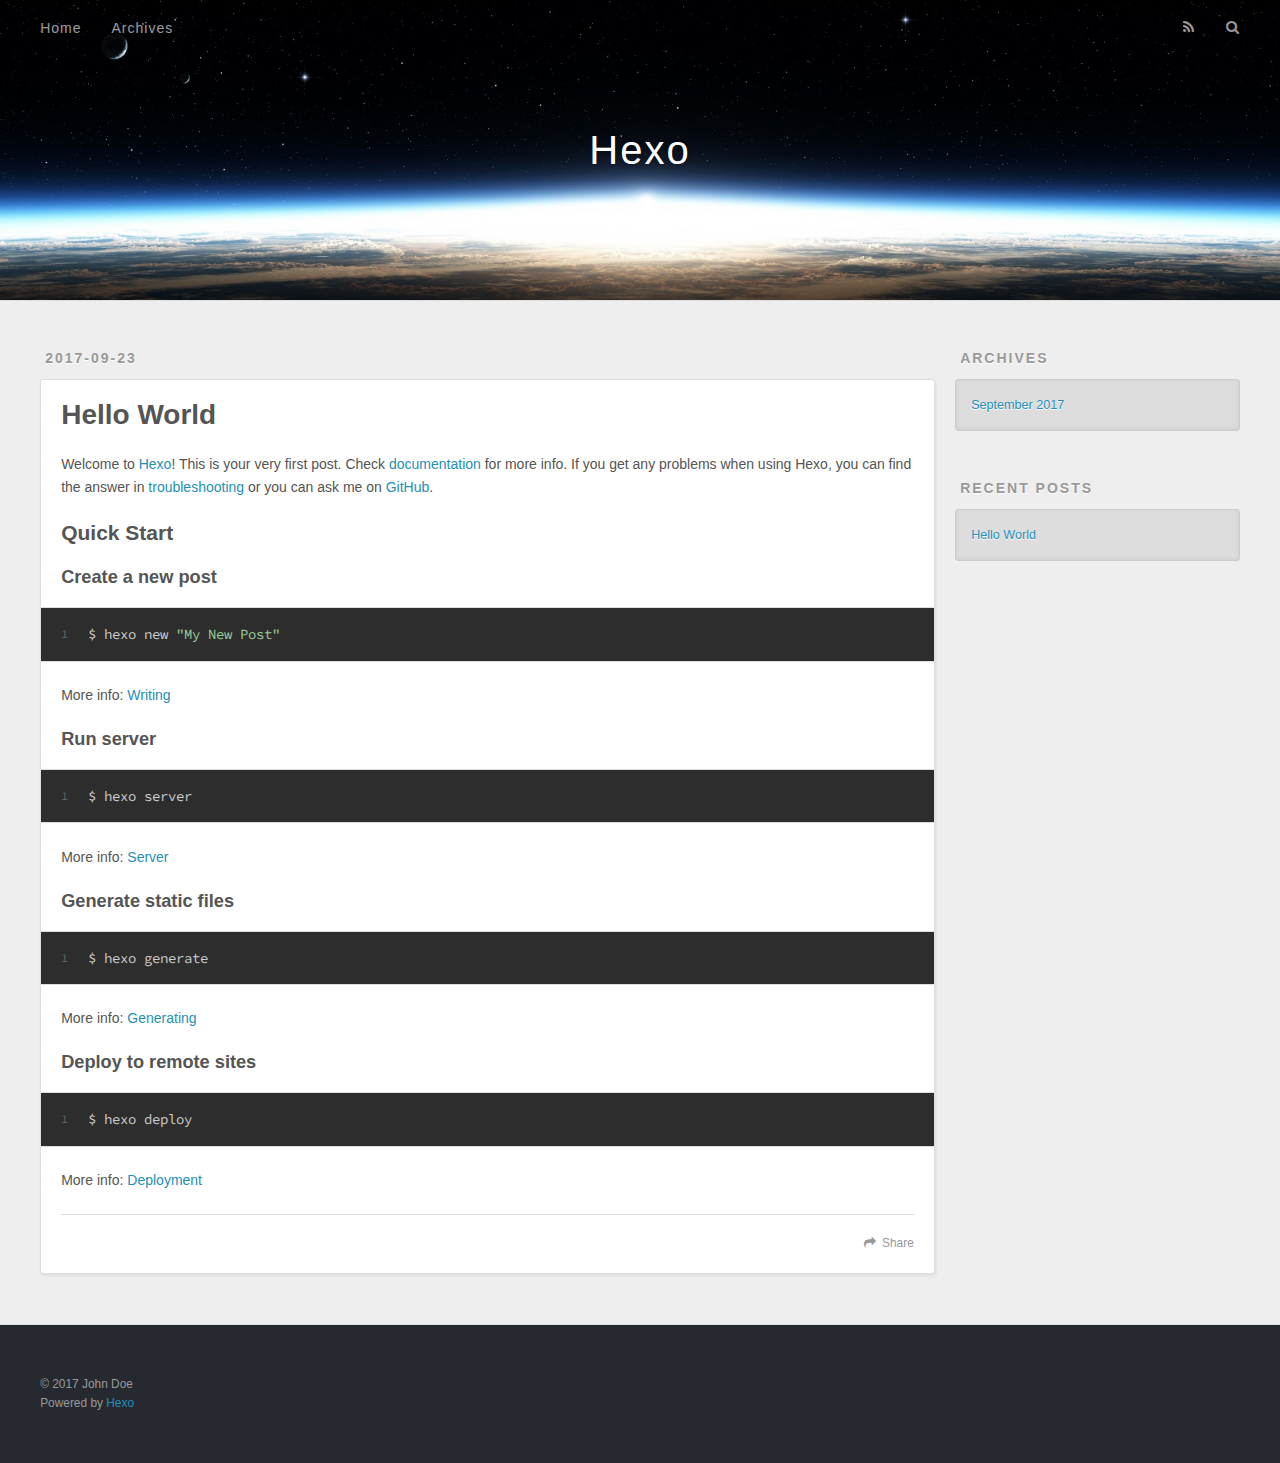
==== index.html @ 5a9f1787 "Site updated: 2017-09-23 16:35:30" ====
<!DOCTYPE html>
<html>
<head>
  <meta charset="utf-8">
  
  <title>Hexo</title>
  <meta name="viewport" content="width=device-width, initial-scale=1, maximum-scale=1">
  <meta property="og:type" content="website">
<meta property="og:title" content="Hexo">
<meta property="og:url" content="http://yoursite.com/index.html">
<meta property="og:site_name" content="Hexo">
<meta name="twitter:card" content="summary">
<meta name="twitter:title" content="Hexo">
  
    <link rel="alternate" href="/atom.xml" title="Hexo" type="application/atom+xml">
  
  
    <link rel="icon" href="/favicon.png">
  
  
    <link href="//fonts.googleapis.com/css?family=Source+Code+Pro" rel="stylesheet" type="text/css">
  
  <link rel="stylesheet" href="/css/style.css">
  

</head>

<body>
  <div id="container">
    <div id="wrap">
      <header id="header">
  <div id="banner"></div>
  <div id="header-outer" class="outer">
    <div id="header-title" class="inner">
      <h1 id="logo-wrap">
        <a href="/" id="logo">Hexo</a>
      </h1>
      
    </div>
    <div id="header-inner" class="inner">
      <nav id="main-nav">
        <a id="main-nav-toggle" class="nav-icon"></a>
        
          <a class="main-nav-link" href="/">Home</a>
        
          <a class="main-nav-link" href="/archives">Archives</a>
        
      </nav>
      <nav id="sub-nav">
        
          <a id="nav-rss-link" class="nav-icon" href="/atom.xml" title="RSS Feed"></a>
        
        <a id="nav-search-btn" class="nav-icon" title="Search"></a>
      </nav>
      <div id="search-form-wrap">
        <form action="//google.com/search" method="get" accept-charset="UTF-8" class="search-form"><input type="search" name="q" class="search-form-input" placeholder="Search"><button type="submit" class="search-form-submit">&#xF002;</button><input type="hidden" name="sitesearch" value="http://yoursite.com"></form>
      </div>
    </div>
  </div>
</header>
      <div class="outer">
        <section id="main">
  
    <article id="post-hello-world" class="article article-type-post" itemscope itemprop="blogPost">
  <div class="article-meta">
    <a href="/2017/09/23/hello-world/" class="article-date">
  <time datetime="2017-09-23T08:18:19.051Z" itemprop="datePublished">2017-09-23</time>
</a>
    
  </div>
  <div class="article-inner">
    
    
      <header class="article-header">
        
  
    <h1 itemprop="name">
      <a class="article-title" href="/2017/09/23/hello-world/">Hello World</a>
    </h1>
  

      </header>
    
    <div class="article-entry" itemprop="articleBody">
      
        <p>Welcome to <a href="https://hexo.io/" target="_blank" rel="external">Hexo</a>! This is your very first post. Check <a href="https://hexo.io/docs/" target="_blank" rel="external">documentation</a> for more info. If you get any problems when using Hexo, you can find the answer in <a href="https://hexo.io/docs/troubleshooting.html" target="_blank" rel="external">troubleshooting</a> or you can ask me on <a href="https://github.com/hexojs/hexo/issues" target="_blank" rel="external">GitHub</a>.</p>
<h2 id="Quick-Start"><a href="#Quick-Start" class="headerlink" title="Quick Start"></a>Quick Start</h2><h3 id="Create-a-new-post"><a href="#Create-a-new-post" class="headerlink" title="Create a new post"></a>Create a new post</h3><figure class="highlight bash"><table><tr><td class="gutter"><pre><div class="line">1</div></pre></td><td class="code"><pre><div class="line">$ hexo new <span class="string">"My New Post"</span></div></pre></td></tr></table></figure>
<p>More info: <a href="https://hexo.io/docs/writing.html" target="_blank" rel="external">Writing</a></p>
<h3 id="Run-server"><a href="#Run-server" class="headerlink" title="Run server"></a>Run server</h3><figure class="highlight bash"><table><tr><td class="gutter"><pre><div class="line">1</div></pre></td><td class="code"><pre><div class="line">$ hexo server</div></pre></td></tr></table></figure>
<p>More info: <a href="https://hexo.io/docs/server.html" target="_blank" rel="external">Server</a></p>
<h3 id="Generate-static-files"><a href="#Generate-static-files" class="headerlink" title="Generate static files"></a>Generate static files</h3><figure class="highlight bash"><table><tr><td class="gutter"><pre><div class="line">1</div></pre></td><td class="code"><pre><div class="line">$ hexo generate</div></pre></td></tr></table></figure>
<p>More info: <a href="https://hexo.io/docs/generating.html" target="_blank" rel="external">Generating</a></p>
<h3 id="Deploy-to-remote-sites"><a href="#Deploy-to-remote-sites" class="headerlink" title="Deploy to remote sites"></a>Deploy to remote sites</h3><figure class="highlight bash"><table><tr><td class="gutter"><pre><div class="line">1</div></pre></td><td class="code"><pre><div class="line">$ hexo deploy</div></pre></td></tr></table></figure>
<p>More info: <a href="https://hexo.io/docs/deployment.html" target="_blank" rel="external">Deployment</a></p>

      
    </div>
    <footer class="article-footer">
      <a data-url="http://yoursite.com/2017/09/23/hello-world/" data-id="cj7x28ej30000d86ut3qctr2p" class="article-share-link">Share</a>
      
      
    </footer>
  </div>
  
</article>


  

</section>
        
          <aside id="sidebar">
  
    

  
    

  
    
  
    
  <div class="widget-wrap">
    <h3 class="widget-title">Archives</h3>
    <div class="widget">
      <ul class="archive-list"><li class="archive-list-item"><a class="archive-list-link" href="/archives/2017/09/">September 2017</a></li></ul>
    </div>
  </div>


  
    
  <div class="widget-wrap">
    <h3 class="widget-title">Recent Posts</h3>
    <div class="widget">
      <ul>
        
          <li>
            <a href="/2017/09/23/hello-world/">Hello World</a>
          </li>
        
      </ul>
    </div>
  </div>

  
</aside>
        
      </div>
      <footer id="footer">
  
  <div class="outer">
    <div id="footer-info" class="inner">
      &copy; 2017 John Doe<br>
      Powered by <a href="http://hexo.io/" target="_blank">Hexo</a>
    </div>
  </div>
</footer>
    </div>
    <nav id="mobile-nav">
  
    <a href="/" class="mobile-nav-link">Home</a>
  
    <a href="/archives" class="mobile-nav-link">Archives</a>
  
</nav>
    

<script src="//ajax.googleapis.com/ajax/libs/jquery/2.0.3/jquery.min.js"></script>


  <link rel="stylesheet" href="/fancybox/jquery.fancybox.css">
  <script src="/fancybox/jquery.fancybox.pack.js"></script>


<script src="/js/script.js"></script>

  </div>
</body>
</html>
---- css/style.css ----
body {
  width: 100%;
}
body:before,
body:after {
  content: "";
  display: table;
}
body:after {
  clear: both;
}
html,
body,
div,
span,
applet,
object,
iframe,
h1,
h2,
h3,
h4,
h5,
h6,
p,
blockquote,
pre,
a,
abbr,
acronym,
address,
big,
cite,
code,
del,
dfn,
em,
img,
ins,
kbd,
q,
s,
samp,
small,
strike,
strong,
sub,
sup,
tt,
var,
dl,
dt,
dd,
ol,
ul,
li,
fieldset,
form,
label,
legend,
table,
caption,
tbody,
tfoot,
thead,
tr,
th,
td {
  margin: 0;
  padding: 0;
  border: 0;
  outline: 0;
  font-weight: inherit;
  font-style: inherit;
  font-family: inherit;
  font-size: 100%;
  vertical-align: baseline;
}
body {
  line-height: 1;
  color: #000;
  background: #fff;
}
ol,
ul {
  list-style: none;
}
table {
  border-collapse: separate;
  border-spacing: 0;
  vertical-align: middle;
}
caption,
th,
td {
  text-align: left;
  font-weight: normal;
  vertical-align: middle;
}
a img {
  border: none;
}
input,
button {
  margin: 0;
  padding: 0;
}
input::-moz-focus-inner,
button::-moz-focus-inner {
  border: 0;
  padding: 0;
}
@font-face {
  font-family: FontAwesome;
  font-style: normal;
  font-weight: normal;
  src: url("fonts/fontawesome-webfont.eot?v=#4.0.3");
  src: url("fonts/fontawesome-webfont.eot?#iefix&v=#4.0.3") format("embedded-opentype"), url("fonts/fontawesome-webfont.woff?v=#4.0.3") format("woff"), url("fonts/fontawesome-webfont.ttf?v=#4.0.3") format("truetype"), url("fonts/fontawesome-webfont.svg#fontawesomeregular?v=#4.0.3") format("svg");
}
html,
body,
#container {
  height: 100%;
}
body {
  background: #eee;
  font: 14px "Helvetica Neue", Helvetica, Arial, sans-serif;
  -webkit-text-size-adjust: 100%;
}
.outer {
  max-width: 1220px;
  margin: 0 auto;
  padding: 0 20px;
}
.outer:before,
.outer:after {
  content: "";
  display: table;
}
.outer:after {
  clear: both;
}
.inner {
  display: inline;
  float: left;
  width: 98.33333333333333%;
  margin: 0 0.833333333333333%;
}
.left,
.alignleft {
  float: left;
}
.right,
.alignright {
  float: right;
}
.clear {
  clear: both;
}
#container {
  position: relative;
}
.mobile-nav-on {
  overflow: hidden;
}
#wrap {
  height: 100%;
  width: 100%;
  position: absolute;
  top: 0;
  left: 0;
  -webkit-transition: 0.2s ease-out;
  -moz-transition: 0.2s ease-out;
  -ms-transition: 0.2s ease-out;
  transition: 0.2s ease-out;
  z-index: 1;
  background: #eee;
}
.mobile-nav-on #wrap {
  left: 280px;
}
@media screen and (min-width: 768px) {
  #main {
    display: inline;
    float: left;
    width: 73.33333333333333%;
    margin: 0 0.833333333333333%;
  }
}
.article-date,
.article-category-link,
.archive-year,
.widget-title {
  text-decoration: none;
  text-transform: uppercase;
  letter-spacing: 2px;
  color: #999;
  margin-bottom: 1em;
  margin-left: 5px;
  line-height: 1em;
  text-shadow: 0 1px #fff;
  font-weight: bold;
}
.article-inner,
.archive-article-inner {
  background: #fff;
  -webkit-box-shadow: 1px 2px 3px #ddd;
  box-shadow: 1px 2px 3px #ddd;
  border: 1px solid #ddd;
  border-radius: 3px;
}
.article-entry h1,
.widget h1 {
  font-size: 2em;
}
.article-entry h2,
.widget h2 {
  font-size: 1.5em;
}
.article-entry h3,
.widget h3 {
  font-size: 1.3em;
}
.article-entry h4,
.widget h4 {
  font-size: 1.2em;
}
.article-entry h5,
.widget h5 {
  font-size: 1em;
}
.article-entry h6,
.widget h6 {
  font-size: 1em;
  color: #999;
}
.article-entry hr,
.widget hr {
  border: 1px dashed #ddd;
}
.article-entry strong,
.widget strong {
  font-weight: bold;
}
.article-entry em,
.widget em,
.article-entry cite,
.widget cite {
  font-style: italic;
}
.article-entry sup,
.widget sup,
.article-entry sub,
.widget sub {
  font-size: 0.75em;
  line-height: 0;
  position: relative;
  vertical-align: baseline;
}
.article-entry sup,
.widget sup {
  top: -0.5em;
}
.article-entry sub,
.widget sub {
  bottom: -0.2em;
}
.article-entry small,
.widget small {
  font-size: 0.85em;
}
.article-entry acronym,
.widget acronym,
.article-entry abbr,
.widget abbr {
  border-bottom: 1px dotted;
}
.article-entry ul,
.widget ul,
.article-entry ol,
.widget ol,
.article-entry dl,
.widget dl {
  margin: 0 20px;
  line-height: 1.6em;
}
.article-entry ul ul,
.widget ul ul,
.article-entry ol ul,
.widget ol ul,
.article-entry ul ol,
.widget ul ol,
.article-entry ol ol,
.widget ol ol {
  margin-top: 0;
  margin-bottom: 0;
}
.article-entry ul,
.widget ul {
  list-style: disc;
}
.article-entry ol,
.widget ol {
  list-style: decimal;
}
.article-entry dt,
.widget dt {
  font-weight: bold;
}
#header {
  height: 300px;
  position: relative;
  border-bottom: 1px solid #ddd;
}
#header:before,
#header:after {
  content: "";
  position: absolute;
  left: 0;
  right: 0;
  height: 40px;
}
#header:before {
  top: 0;
  background: -webkit-linear-gradient(rgba(0,0,0,0.2), transparent);
  background: -moz-linear-gradient(rgba(0,0,0,0.2), transparent);
  background: -ms-linear-gradient(rgba(0,0,0,0.2), transparent);
  background: linear-gradient(rgba(0,0,0,0.2), transparent);
}
#header:after {
  bottom: 0;
  background: -webkit-linear-gradient(transparent, rgba(0,0,0,0.2));
  background: -moz-linear-gradient(transparent, rgba(0,0,0,0.2));
  background: -ms-linear-gradient(transparent, rgba(0,0,0,0.2));
  background: linear-gradient(transparent, rgba(0,0,0,0.2));
}
#header-outer {
  height: 100%;
  position: relative;
}
#header-inner {
  position: relative;
  overflow: hidden;
}
#banner {
  position: absolute;
  top: 0;
  left: 0;
  width: 100%;
  height: 100%;
  background: url("images/banner.jpg") center #000;
  -webkit-background-size: cover;
  -moz-background-size: cover;
  background-size: cover;
  z-index: -1;
}
#header-title {
  text-align: center;
  height: 40px;
  position: absolute;
  top: 50%;
  left: 0;
  margin-top: -20px;
}
#logo,
#subtitle {
  text-decoration: none;
  color: #fff;
  font-weight: 300;
  text-shadow: 0 1px 4px rgba(0,0,0,0.3);
}
#logo {
  font-size: 40px;
  line-height: 40px;
  letter-spacing: 2px;
}
#subtitle {
  font-size: 16px;
  line-height: 16px;
  letter-spacing: 1px;
}
#subtitle-wrap {
  margin-top: 16px;
}
#main-nav {
  float: left;
  margin-left: -15px;
}
.nav-icon,
.main-nav-link {
  float: left;
  color: #fff;
  opacity: 0.6;
  text-decoration: none;
  text-shadow: 0 1px rgba(0,0,0,0.2);
  -webkit-transition: opacity 0.2s;
  -moz-transition: opacity 0.2s;
  -ms-transition: opacity 0.2s;
  transition: opacity 0.2s;
  display: block;
  padding: 20px 15px;
}
.nav-icon:hover,
.main-nav-link:hover {
  opacity: 1;
}
.nav-icon {
  font-family: FontAwesome;
  text-align: center;
  font-size: 14px;
  width: 14px;
  height: 14px;
  padding: 20px 15px;
  position: relative;
  cursor: pointer;
}
.main-nav-link {
  font-weight: 300;
  letter-spacing: 1px;
}
@media screen and (max-width: 479px) {
  .main-nav-link {
    display: none;
  }
}
#main-nav-toggle {
  display: none;
}
#main-nav-toggle:before {
  content: "\f0c9";
}
@media screen and (max-width: 479px) {
  #main-nav-toggle {
    display: block;
  }
}
#sub-nav {
  float: right;
  margin-right: -15px;
}
#nav-rss-link:before {
  content: "\f09e";
}
#nav-search-btn:before {
  content: "\f002";
}
#search-form-wrap {
  position: absolute;
  top: 15px;
  width: 150px;
  height: 30px;
  right: -150px;
  opacity: 0;
  -webkit-transition: 0.2s ease-out;
  -moz-transition: 0.2s ease-out;
  -ms-transition: 0.2s ease-out;
  transition: 0.2s ease-out;
}
#search-form-wrap.on {
  opacity: 1;
  right: 0;
}
@media screen and (max-width: 479px) {
  #search-form-wrap {
    width: 100%;
    right: -100%;
  }
}
.search-form {
  position: absolute;
  top: 0;
  left: 0;
  right: 0;
  background: #fff;
  padding: 5px 15px;
  border-radius: 15px;
  -webkit-box-shadow: 0 0 10px rgba(0,0,0,0.3);
  box-shadow: 0 0 10px rgba(0,0,0,0.3);
}
.search-form-input {
  border: none;
  background: none;
  color: #555;
  width: 100%;
  font: 13px "Helvetica Neue", Helvetica, Arial, sans-serif;
  outline: none;
}
.search-form-input::-webkit-search-results-decoration,
.search-form-input::-webkit-search-cancel-button {
  -webkit-appearance: none;
}
.search-form-submit {
  position: absolute;
  top: 50%;
  right: 10px;
  margin-top: -7px;
  font: 13px FontAwesome;
  border: none;
  background: none;
  color: #bbb;
  cursor: pointer;
}
.search-form-submit:hover,
.search-form-submit:focus {
  color: #777;
}
.article {
  margin: 50px 0;
}
.article-inner {
  overflow: hidden;
}
.article-meta:before,
.article-meta:after {
  content: "";
  display: table;
}
.article-meta:after {
  clear: both;
}
.article-date {
  float: left;
}
.article-category {
  float: left;
  line-height: 1em;
  color: #ccc;
  text-shadow: 0 1px #fff;
  margin-left: 8px;
}
.article-category:before {
  content: "\2022";
}
.article-category-link {
  margin: 0 12px 1em;
}
.article-header {
  padding: 20px 20px 0;
}
.article-title {
  text-decoration: none;
  font-size: 2em;
  font-weight: bold;
  color: #555;
  line-height: 1.1em;
  -webkit-transition: color 0.2s;
  -moz-transition: color 0.2s;
  -ms-transition: color 0.2s;
  transition: color 0.2s;
}
a.article-title:hover {
  color: #258fb8;
}
.article-entry {
  color: #555;
  padding: 0 20px;
}
.article-entry:before,
.article-entry:after {
  content: "";
  display: table;
}
.article-entry:after {
  clear: both;
}
.article-entry p,
.article-entry table {
  line-height: 1.6em;
  margin: 1.6em 0;
}
.article-entry h1,
.article-entry h2,
.article-entry h3,
.article-entry h4,
.article-entry h5,
.article-entry h6 {
  font-weight: bold;
}
.article-entry h1,
.article-entry h2,
.article-entry h3,
.article-entry h4,
.article-entry h5,
.article-entry h6 {
  line-height: 1.1em;
  margin: 1.1em 0;
}
.article-entry a {
  color: #258fb8;
  text-decoration: none;
}
.article-entry a:hover {
  text-decoration: underline;
}
.article-entry ul,
.article-entry ol,
.article-entry dl {
  margin-top: 1.6em;
  margin-bottom: 1.6em;
}
.article-entry img,
.article-entry video {
  max-width: 100%;
  height: auto;
  display: block;
  margin: auto;
}
.article-entry iframe {
  border: none;
}
.article-entry table {
  width: 100%;
  border-collapse: collapse;
  border-spacing: 0;
}
.article-entry th {
  font-weight: bold;
  border-bottom: 3px solid #ddd;
  padding-bottom: 0.5em;
}
.article-entry td {
  border-bottom: 1px solid #ddd;
  padding: 10px 0;
}
.article-entry blockquote {
  font-family: Georgia, "Times New Roman", serif;
  font-size: 1.4em;
  margin: 1.6em 20px;
  text-align: center;
}
.article-entry blockquote footer {
  font-size: 14px;
  margin: 1.6em 0;
  font-family: "Helvetica Neue", Helvetica, Arial, sans-serif;
}
.article-entry blockquote footer cite:before {
  content: "—";
  padding: 0 0.5em;
}
.article-entry .pullquote {
  text-align: left;
  width: 45%;
  margin: 0;
}
.article-entry .pullquote.left {
  margin-left: 0.5em;
  margin-right: 1em;
}
.article-entry .pullquote.right {
  margin-right: 0.5em;
  margin-left: 1em;
}
.article-entry .caption {
  color: #999;
  display: block;
  font-size: 0.9em;
  margin-top: 0.5em;
  position: relative;
  text-align: center;
}
.article-entry .video-container {
  position: relative;
  padding-top: 56.25%;
  height: 0;
  overflow: hidden;
}
.article-entry .video-container iframe,
.article-entry .video-container object,
.article-entry .video-container embed {
  position: absolute;
  top: 0;
  left: 0;
  width: 100%;
  height: 100%;
  margin-top: 0;
}
.article-more-link a {
  display: inline-block;
  line-height: 1em;
  padding: 6px 15px;
  border-radius: 15px;
  background: #eee;
  color: #999;
  text-shadow: 0 1px #fff;
  text-decoration: none;
}
.article-more-link a:hover {
  background: #258fb8;
  color: #fff;
  text-decoration: none;
  text-shadow: 0 1px #1e7293;
}
.article-footer {
  font-size: 0.85em;
  line-height: 1.6em;
  border-top: 1px solid #ddd;
  padding-top: 1.6em;
  margin: 0 20px 20px;
}
.article-footer:before,
.article-footer:after {
  content: "";
  display: table;
}
.article-footer:after {
  clear: both;
}
.article-footer a {
  color: #999;
  text-decoration: none;
}
.article-footer a:hover {
  color: #555;
}
.article-tag-list-item {
  float: left;
  margin-right: 10px;
}
.article-tag-list-link:before {
  content: "#";
}
.article-comment-link {
  float: right;
}
.article-comment-link:before {
  content: "\f075";
  font-family: FontAwesome;
  padding-right: 8px;
}
.article-share-link {
  cursor: pointer;
  float: right;
  margin-left: 20px;
}
.article-share-link:before {
  content: "\f064";
  font-family: FontAwesome;
  padding-right: 6px;
}
#article-nav {
  position: relative;
}
#article-nav:before,
#article-nav:after {
  content: "";
  display: table;
}
#article-nav:after {
  clear: both;
}
@media screen and (min-width: 768px) {
  #article-nav {
    margin: 50px 0;
  }
  #article-nav:before {
    width: 8px;
    height: 8px;
    position: absolute;
    top: 50%;
    left: 50%;
    margin-top: -4px;
    margin-left: -4px;
    content: "";
    border-radius: 50%;
    background: #ddd;
    -webkit-box-shadow: 0 1px 2px #fff;
    box-shadow: 0 1px 2px #fff;
  }
}
.article-nav-link-wrap {
  text-decoration: none;
  text-shadow: 0 1px #fff;
  color: #999;
  -webkit-box-sizing: border-box;
  -moz-box-sizing: border-box;
  box-sizing: border-box;
  margin-top: 50px;
  text-align: center;
  display: block;
}
.article-nav-link-wrap:hover {
  color: #555;
}
@media screen and (min-width: 768px) {
  .article-nav-link-wrap {
    width: 50%;
    margin-top: 0;
  }
}
@media screen and (min-width: 768px) {
  #article-nav-newer {
    float: left;
    text-align: right;
    padding-right: 20px;
  }
}
@media screen and (min-width: 768px) {
  #article-nav-older {
    float: right;
    text-align: left;
    padding-left: 20px;
  }
}
.article-nav-caption {
  text-transform: uppercase;
  letter-spacing: 2px;
  color: #ddd;
  line-height: 1em;
  font-weight: bold;
}
#article-nav-newer .article-nav-caption {
  margin-right: -2px;
}
.article-nav-title {
  font-size: 0.85em;
  line-height: 1.6em;
  margin-top: 0.5em;
}
.article-share-box {
  position: absolute;
  display: none;
  background: #fff;
  -webkit-box-shadow: 1px 2px 10px rgba(0,0,0,0.2);
  box-shadow: 1px 2px 10px rgba(0,0,0,0.2);
  border-radius: 3px;
  margin-left: -145px;
  overflow: hidden;
  z-index: 1;
}
.article-share-box.on {
  display: block;
}
.article-share-input {
  width: 100%;
  background: none;
  -webkit-box-sizing: border-box;
  -moz-box-sizing: border-box;
  box-sizing: border-box;
  font: 14px "Helvetica Neue", Helvetica, Arial, sans-serif;
  padding: 0 15px;
  color: #555;
  outline: none;
  border: 1px solid #ddd;
  border-radius: 3px 3px 0 0;
  height: 36px;
  line-height: 36px;
}
.article-share-links {
  background: #eee;
}
.article-share-links:before,
.article-share-links:after {
  content: "";
  display: table;
}
.article-share-links:after {
  clear: both;
}
.article-share-twitter,
.article-share-facebook,
.article-share-pinterest,
.article-share-google {
  width: 50px;
  height: 36px;
  display: block;
  float: left;
  position: relative;
  color: #999;
  text-shadow: 0 1px #fff;
}
.article-share-twitter:before,
.article-share-facebook:before,
.article-share-pinterest:before,
.article-share-google:before {
  font-size: 20px;
  font-family: FontAwesome;
  width: 20px;
  height: 20px;
  position: absolute;
  top: 50%;
  left: 50%;
  margin-top: -10px;
  margin-left: -10px;
  text-align: center;
}
.article-share-twitter:hover,
.article-share-facebook:hover,
.article-share-pinterest:hover,
.article-share-google:hover {
  color: #fff;
}
.article-share-twitter:before {
  content: "\f099";
}
.article-share-twitter:hover {
  background: #00aced;
  text-shadow: 0 1px #008abe;
}
.article-share-facebook:before {
  content: "\f09a";
}
.article-share-facebook:hover {
  background: #3b5998;
  text-shadow: 0 1px #2f477a;
}
.article-share-pinterest:before {
  content: "\f0d2";
}
.article-share-pinterest:hover {
  background: #cb2027;
  text-shadow: 0 1px #a21a1f;
}
.article-share-google:before {
  content: "\f0d5";
}
.article-share-google:hover {
  background: #dd4b39;
  text-shadow: 0 1px #be3221;
}
.article-gallery {
  background: #000;
  position: relative;
}
.article-gallery-photos {
  position: relative;
  overflow: hidden;
}
.article-gallery-img {
  display: none;
  max-width: 100%;
}
.article-gallery-img:first-child {
  display: block;
}
.article-gallery-img.loaded {
  position: absolute;
  display: block;
}
.article-gallery-img img {
  display: block;
  max-width: 100%;
  margin: 0 auto;
}
#comments {
  background: #fff;
  -webkit-box-shadow: 1px 2px 3px #ddd;
  box-shadow: 1px 2px 3px #ddd;
  padding: 20px;
  border: 1px solid #ddd;
  border-radius: 3px;
  margin: 50px 0;
}
#comments a {
  color: #258fb8;
}
.archives-wrap {
  margin: 50px 0;
}
.archives:before,
.archives:after {
  content: "";
  display: table;
}
.archives:after {
  clear: both;
}
.archive-year-wrap {
  margin-bottom: 1em;
}
.archives {
  -webkit-column-gap: 10px;
  -moz-column-gap: 10px;
  column-gap: 10px;
}
@media screen and (min-width: 480px) and (max-width: 767px) {
  .archives {
    -webkit-column-count: 2;
    -moz-column-count: 2;
    column-count: 2;
  }
}
@media screen and (min-width: 768px) {
  .archives {
    -webkit-column-count: 3;
    -moz-column-count: 3;
    column-count: 3;
  }
}
.archive-article {
  -webkit-column-break-inside: avoid;
  page-break-inside: avoid;
  overflow: hidden;
  break-inside: avoid-column;
}
.archive-article-inner {
  padding: 10px;
  margin-bottom: 15px;
}
.archive-article-title {
  text-decoration: none;
  font-weight: bold;
  color: #555;
  -webkit-transition: color 0.2s;
  -moz-transition: color 0.2s;
  -ms-transition: color 0.2s;
  transition: color 0.2s;
  line-height: 1.6em;
}
.archive-article-title:hover {
  color: #258fb8;
}
.archive-article-footer {
  margin-top: 1em;
}
.archive-article-date {
  color: #999;
  text-decoration: none;
  font-size: 0.85em;
  line-height: 1em;
  margin-bottom: 0.5em;
  display: block;
}
#page-nav {
  margin: 50px auto;
  background: #fff;
  -webkit-box-shadow: 1px 2px 3px #ddd;
  box-shadow: 1px 2px 3px #ddd;
  border: 1px solid #ddd;
  border-radius: 3px;
  text-align: center;
  color: #999;
  overflow: hidden;
}
#page-nav:before,
#page-nav:after {
  content: "";
  display: table;
}
#page-nav:after {
  clear: both;
}
#page-nav a,
#page-nav span {
  padding: 10px 20px;
  line-height: 1;
  height: 2ex;
}
#page-nav a {
  color: #999;
  text-decoration: none;
}
#page-nav a:hover {
  background: #999;
  color: #fff;
}
#page-nav .prev {
  float: left;
}
#page-nav .next {
  float: right;
}
#page-nav .page-number {
  display: inline-block;
}
@media screen and (max-width: 479px) {
  #page-nav .page-number {
    display: none;
  }
}
#page-nav .current {
  color: #555;
  font-weight: bold;
}
#page-nav .space {
  color: #ddd;
}
#footer {
  background: #262a30;
  padding: 50px 0;
  border-top: 1px solid #ddd;
  color: #999;
}
#footer a {
  color: #258fb8;
  text-decoration: none;
}
#footer a:hover {
  text-decoration: underline;
}
#footer-info {
  line-height: 1.6em;
  font-size: 0.85em;
}
.article-entry pre,
.article-entry .highlight {
  background: #2d2d2d;
  margin: 0 -20px;
  padding: 15px 20px;
  border-style: solid;
  border-color: #ddd;
  border-width: 1px 0;
  overflow: auto;
  color: #ccc;
  line-height: 22.400000000000002px;
}
.article-entry .highlight .gutter pre,
.article-entry .gist .gist-file .gist-data .line-numbers {
  color: #666;
  font-size: 0.85em;
}
.article-entry pre,
.article-entry code {
  font-family: "Source Code Pro", Consolas, Monaco, Menlo, Consolas, monospace;
}
.article-entry code {
  background: #eee;
  text-shadow: 0 1px #fff;
  padding: 0 0.3em;
}
.article-entry pre code {
  background: none;
  text-shadow: none;
  padding: 0;
}
.article-entry .highlight pre {
  border: none;
  margin: 0;
  padding: 0;
}
.article-entry .highlight table {
  margin: 0;
  width: auto;
}
.article-entry .highlight td {
  border: none;
  padding: 0;
}
.article-entry .highlight figcaption {
  font-size: 0.85em;
  color: #999;
  line-height: 1em;
  margin-bottom: 1em;
}
.article-entry .highlight figcaption:before,
.article-entry .highlight figcaption:after {
  content: "";
  display: table;
}
.article-entry .highlight figcaption:after {
  clear: both;
}
.article-entry .highlight figcaption a {
  float: right;
}
.article-entry .highlight .gutter pre {
  text-align: right;
  padding-right: 20px;
}
.article-entry .highlight .line {
  height: 22.400000000000002px;
}
.article-entry .highlight .line.marked {
  background: #515151;
}
.article-entry .gist {
  margin: 0 -20px;
  border-style: solid;
  border-color: #ddd;
  border-width: 1px 0;
  background: #2d2d2d;
  padding: 15px 20px 15px 0;
}
.article-entry .gist .gist-file {
  border: none;
  font-family: "Source Code Pro", Consolas, Monaco, Menlo, Consolas, monospace;
  margin: 0;
}
.article-entry .gist .gist-file .gist-data {
  background: none;
  border: none;
}
.article-entry .gist .gist-file .gist-data .line-numbers {
  background: none;
  border: none;
  padding: 0 20px 0 0;
}
.article-entry .gist .gist-file .gist-data .line-data {
  padding: 0 !important;
}
.article-entry .gist .gist-file .highlight {
  margin: 0;
  padding: 0;
  border: none;
}
.article-entry .gist .gist-file .gist-meta {
  background: #2d2d2d;
  color: #999;
  font: 0.85em "Helvetica Neue", Helvetica, Arial, sans-serif;
  text-shadow: 0 0;
  padding: 0;
  margin-top: 1em;
  margin-left: 20px;
}
.article-entry .gist .gist-file .gist-meta a {
  color: #258fb8;
  font-weight: normal;
}
.article-entry .gist .gist-file .gist-meta a:hover {
  text-decoration: underline;
}
pre .comment,
pre .title {
  color: #999;
}
pre .variable,
pre .attribute,
pre .tag,
pre .regexp,
pre .ruby .constant,
pre .xml .tag .title,
pre .xml .pi,
pre .xml .doctype,
pre .html .doctype,
pre .css .id,
pre .css .class,
pre .css .pseudo {
  color: #f2777a;
}
pre .number,
pre .preprocessor,
pre .built_in,
pre .literal,
pre .params,
pre .constant {
  color: #f99157;
}
pre .class,
pre .ruby .class .title,
pre .css .rules .attribute {
  color: #9c9;
}
pre .string,
pre .value,
pre .inheritance,
pre .header,
pre .ruby .symbol,
pre .xml .cdata {
  color: #9c9;
}
pre .css .hexcolor {
  color: #6cc;
}
pre .function,
pre .python .decorator,
pre .python .title,
pre .ruby .function .title,
pre .ruby .title .keyword,
pre .perl .sub,
pre .javascript .title,
pre .coffeescript .title {
  color: #69c;
}
pre .keyword,
pre .javascript .function {
  color: #c9c;
}
@media screen and (max-width: 479px) {
  #mobile-nav {
    position: absolute;
    top: 0;
    left: 0;
    width: 280px;
    height: 100%;
    background: #191919;
    border-right: 1px solid #fff;
  }
}
@media screen and (max-width: 479px) {
  .mobile-nav-link {
    display: block;
    color: #999;
    text-decoration: none;
    padding: 15px 20px;
    font-weight: bold;
  }
  .mobile-nav-link:hover {
    color: #fff;
  }
}
@media screen and (min-width: 768px) {
  #sidebar {
    display: inline;
    float: left;
    width: 23.333333333333332%;
    margin: 0 0.833333333333333%;
  }
}
.widget-wrap {
  margin: 50px 0;
}
.widget {
  color: #777;
  text-shadow: 0 1px #fff;
  background: #ddd;
  -webkit-box-shadow: 0 -1px 4px #ccc inset;
  box-shadow: 0 -1px 4px #ccc inset;
  border: 1px solid #ccc;
  padding: 15px;
  border-radius: 3px;
}
.widget a {
  color: #258fb8;
  text-decoration: none;
}
.widget a:hover {
  text-decoration: underline;
}
.widget ul ul,
.widget ol ul,
.widget dl ul,
.widget ul ol,
.widget ol ol,
.widget dl ol,
.widget ul dl,
.widget ol dl,
.widget dl dl {
  margin-left: 15px;
  list-style: disc;
}
.widget {
  line-height: 1.6em;
  word-wrap: break-word;
  font-size: 0.9em;
}
.widget ul,
.widget ol {
  list-style: none;
  margin: 0;
}
.widget ul ul,
.widget ol ul,
.widget ul ol,
.widget ol ol {
  margin: 0 20px;
}
.widget ul ul,
.widget ol ul {
  list-style: disc;
}
.widget ul ol,
.widget ol ol {
  list-style: decimal;
}
.category-list-count,
.tag-list-count,
.archive-list-count {
  padding-left: 5px;
  color: #999;
  font-size: 0.85em;
}
.category-list-count:before,
.tag-list-count:before,
.archive-list-count:before {
  content: "(";
}
.category-list-count:after,
.tag-list-count:after,
.archive-list-count:after {
  content: ")";
}
.tagcloud a {
  margin-right: 5px;
  display: inline-block;
}
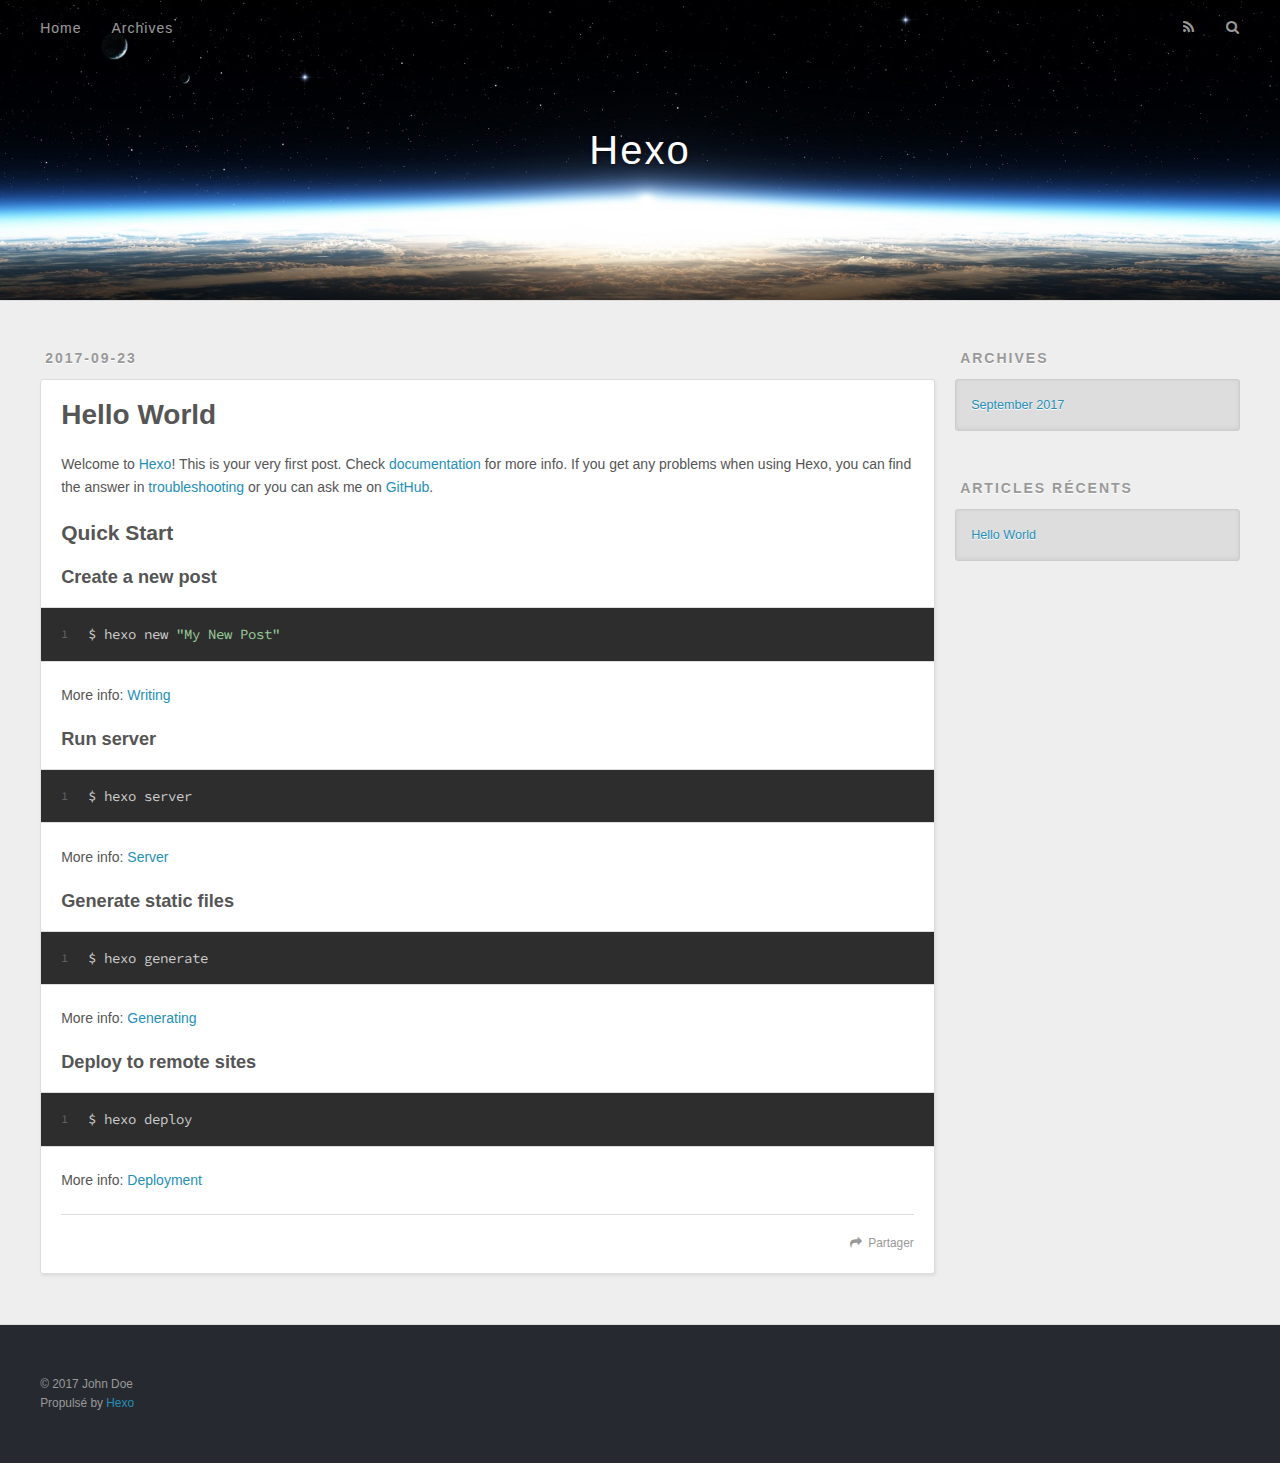
==== commit 8e15257e: "Site updated: 2017-09-23 16:53:28" ====
--- a/index.html
+++ b/index.html
@@ -7,7 +7,7 @@
   <meta name="viewport" content="width=device-width, initial-scale=1, maximum-scale=1">
   <meta property="og:type" content="website">
 <meta property="og:title" content="Hexo">
-<meta property="og:url" content="http://yoursite.com/index.html">
+<meta property="og:url" content="https://chen4246197.github.io/chenm.github.io/index.html">
 <meta property="og:site_name" content="Hexo">
 <meta name="twitter:card" content="summary">
 <meta name="twitter:title" content="Hexo">
@@ -48,12 +48,12 @@
       </nav>
       <nav id="sub-nav">
         
-          <a id="nav-rss-link" class="nav-icon" href="/atom.xml" title="RSS Feed"></a>
+          <a id="nav-rss-link" class="nav-icon" href="/atom.xml" title="Flux RSS"></a>
         
-        <a id="nav-search-btn" class="nav-icon" title="Search"></a>
+        <a id="nav-search-btn" class="nav-icon" title="Rechercher"></a>
       </nav>
       <div id="search-form-wrap">
-        <form action="//google.com/search" method="get" accept-charset="UTF-8" class="search-form"><input type="search" name="q" class="search-form-input" placeholder="Search"><button type="submit" class="search-form-submit">&#xF002;</button><input type="hidden" name="sitesearch" value="http://yoursite.com"></form>
+        <form action="//google.com/search" method="get" accept-charset="UTF-8" class="search-form"><input type="search" name="q" class="search-form-input" placeholder="Search"><button type="submit" class="search-form-submit">&#xF002;</button><input type="hidden" name="sitesearch" value="https://chen4246197.github.io/chenm.github.io"></form>
       </div>
     </div>
   </div>
@@ -96,7 +96,7 @@
       
     </div>
     <footer class="article-footer">
-      <a data-url="http://yoursite.com/2017/09/23/hello-world/" data-id="cj7x28ej30000d86ut3qctr2p" class="article-share-link">Share</a>
+      <a data-url="https://chen4246197.github.io/chenm.github.io/2017/09/23/hello-world/" data-id="cj7x28ej30000d86ut3qctr2p" class="article-share-link">Partager</a>
       
       
     </footer>
@@ -131,7 +131,7 @@
   
     
   <div class="widget-wrap">
-    <h3 class="widget-title">Recent Posts</h3>
+    <h3 class="widget-title">Articles récents</h3>
     <div class="widget">
       <ul>
         
@@ -152,7 +152,7 @@
   <div class="outer">
     <div id="footer-info" class="inner">
       &copy; 2017 John Doe<br>
-      Powered by <a href="http://hexo.io/" target="_blank">Hexo</a>
+      Propulsé by <a href="http://hexo.io/" target="_blank">Hexo</a>
     </div>
   </div>
 </footer>
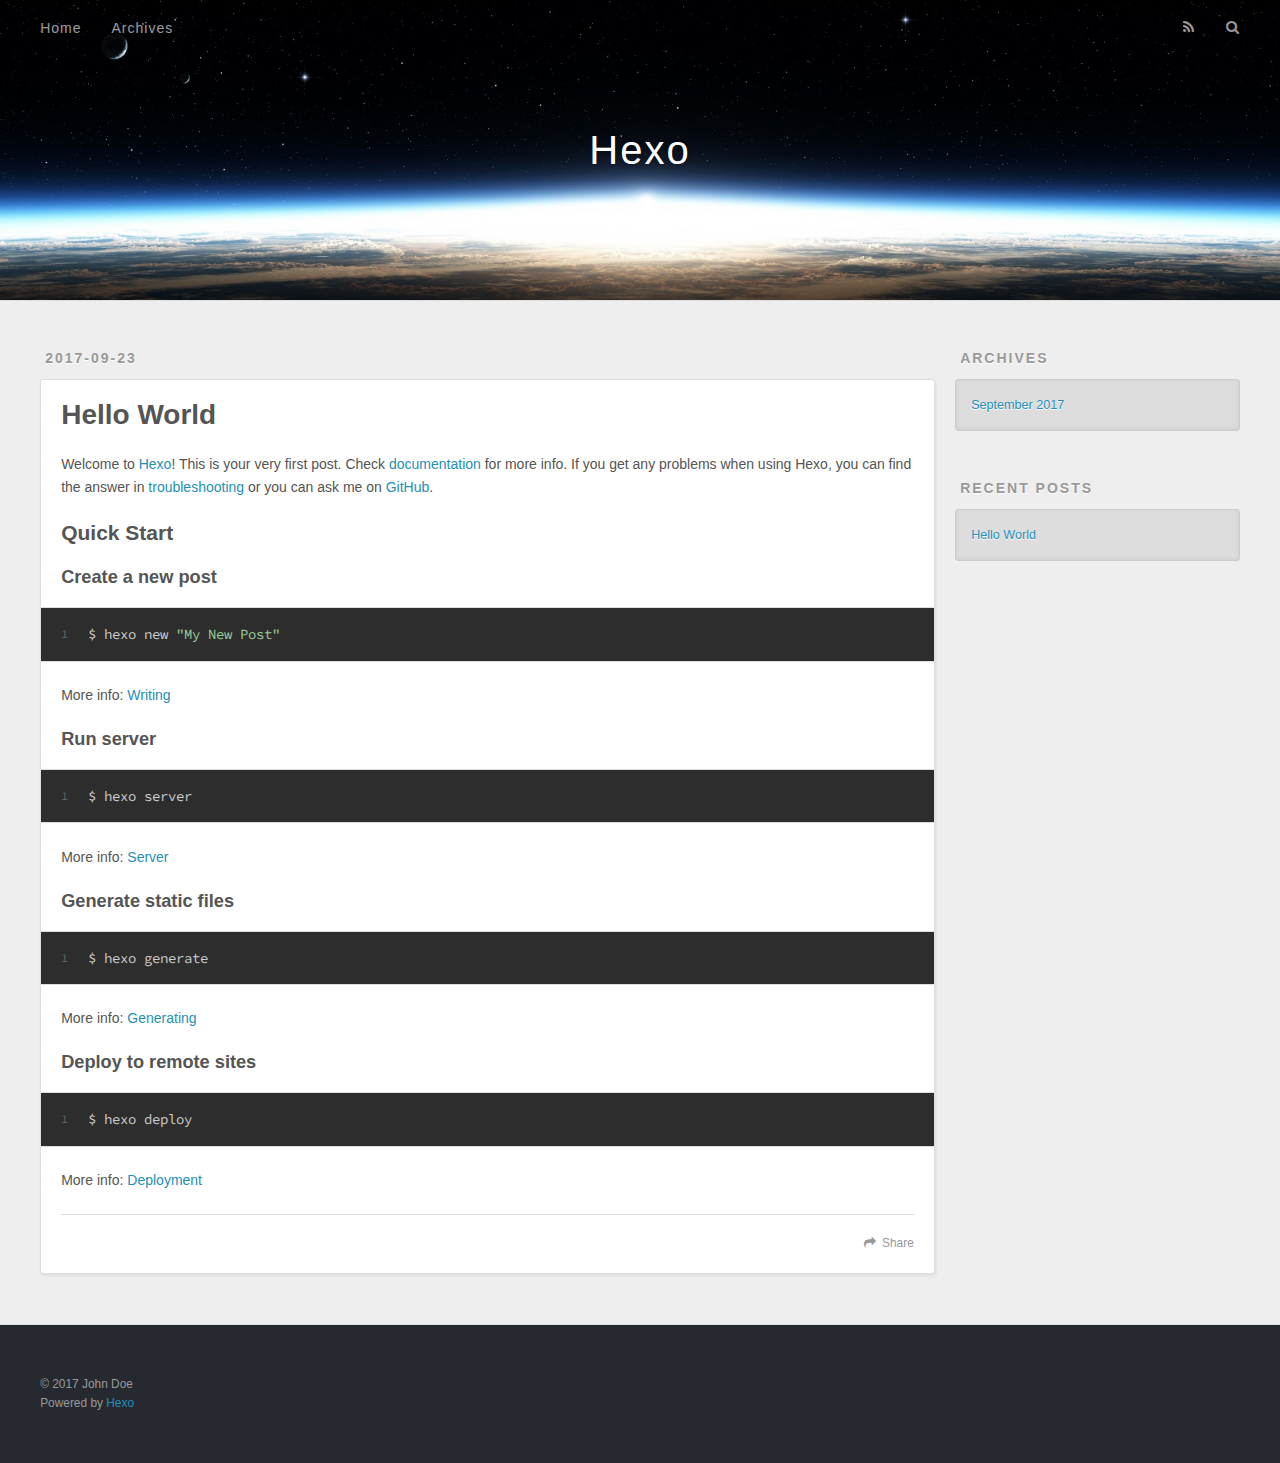
==== commit 54de5c30: "Site updated: 2017-09-23 17:05:35" ====
--- a/index.html
+++ b/index.html
@@ -48,9 +48,9 @@
       </nav>
       <nav id="sub-nav">
         
-          <a id="nav-rss-link" class="nav-icon" href="/atom.xml" title="Flux RSS"></a>
+          <a id="nav-rss-link" class="nav-icon" href="/atom.xml" title="RSS Feed"></a>
         
-        <a id="nav-search-btn" class="nav-icon" title="Rechercher"></a>
+        <a id="nav-search-btn" class="nav-icon" title="Search"></a>
       </nav>
       <div id="search-form-wrap">
         <form action="//google.com/search" method="get" accept-charset="UTF-8" class="search-form"><input type="search" name="q" class="search-form-input" placeholder="Search"><button type="submit" class="search-form-submit">&#xF002;</button><input type="hidden" name="sitesearch" value="https://chen4246197.github.io/chenm.github.io"></form>
@@ -96,7 +96,7 @@
       
     </div>
     <footer class="article-footer">
-      <a data-url="https://chen4246197.github.io/chenm.github.io/2017/09/23/hello-world/" data-id="cj7x28ej30000d86ut3qctr2p" class="article-share-link">Partager</a>
+      <a data-url="https://chen4246197.github.io/chenm.github.io/2017/09/23/hello-world/" data-id="cj7x28ej30000d86ut3qctr2p" class="article-share-link">Share</a>
       
       
     </footer>
@@ -131,7 +131,7 @@
   
     
   <div class="widget-wrap">
-    <h3 class="widget-title">Articles récents</h3>
+    <h3 class="widget-title">Recent Posts</h3>
     <div class="widget">
       <ul>
         
@@ -152,7 +152,7 @@
   <div class="outer">
     <div id="footer-info" class="inner">
       &copy; 2017 John Doe<br>
-      Propulsé by <a href="http://hexo.io/" target="_blank">Hexo</a>
+      Powered by <a href="http://hexo.io/" target="_blank">Hexo</a>
     </div>
   </div>
 </footer>
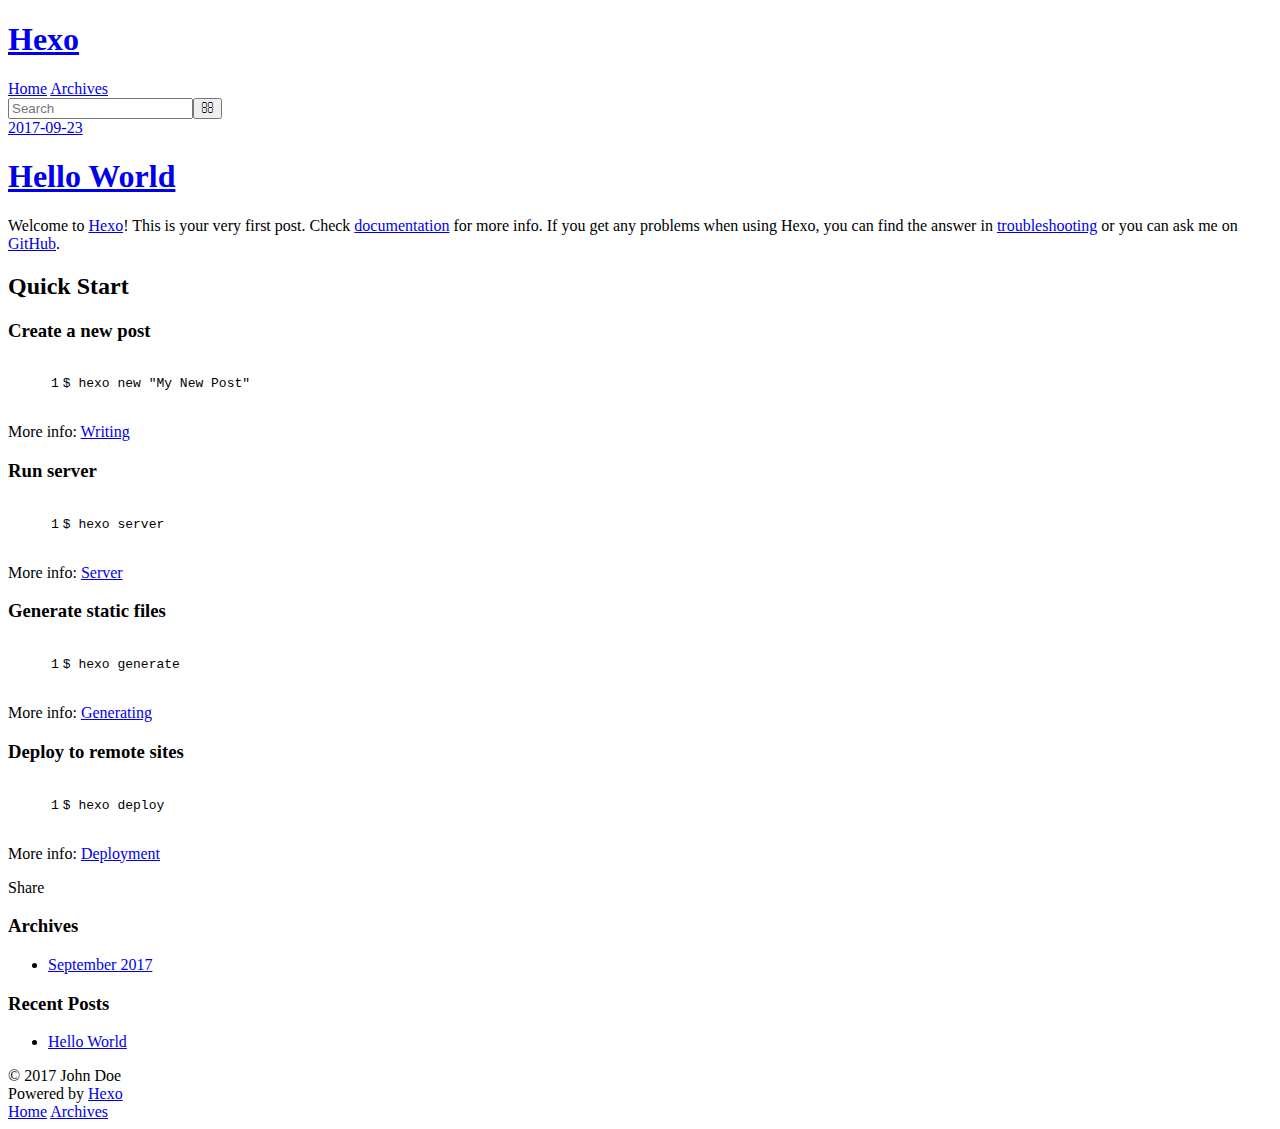
==== commit 85660680: "Site updated: 2017-09-23 17:07:57" ====
--- a/index.html
+++ b/index.html
@@ -20,7 +20,7 @@
   
     <link href="//fonts.googleapis.com/css?family=Source+Code+Pro" rel="stylesheet" type="text/css">
   
-  <link rel="stylesheet" href="/css/style.css">
+  <link rel="stylesheet" href="/chenm.github.io/css/style.css">
   
 
 </head>
@@ -33,7 +33,7 @@
   <div id="header-outer" class="outer">
     <div id="header-title" class="inner">
       <h1 id="logo-wrap">
-        <a href="/" id="logo">Hexo</a>
+        <a href="/chenm.github.io/" id="logo">Hexo</a>
       </h1>
       
     </div>
@@ -41,9 +41,9 @@
       <nav id="main-nav">
         <a id="main-nav-toggle" class="nav-icon"></a>
         
-          <a class="main-nav-link" href="/">Home</a>
+          <a class="main-nav-link" href="/chenm.github.io/">Home</a>
         
-          <a class="main-nav-link" href="/archives">Archives</a>
+          <a class="main-nav-link" href="/chenm.github.io/archives">Archives</a>
         
       </nav>
       <nav id="sub-nav">
@@ -63,7 +63,7 @@
   
     <article id="post-hello-world" class="article article-type-post" itemscope itemprop="blogPost">
   <div class="article-meta">
-    <a href="/2017/09/23/hello-world/" class="article-date">
+    <a href="/chenm.github.io/2017/09/23/hello-world/" class="article-date">
   <time datetime="2017-09-23T08:18:19.051Z" itemprop="datePublished">2017-09-23</time>
 </a>
     
@@ -75,7 +75,7 @@
         
   
     <h1 itemprop="name">
-      <a class="article-title" href="/2017/09/23/hello-world/">Hello World</a>
+      <a class="article-title" href="/chenm.github.io/2017/09/23/hello-world/">Hello World</a>
     </h1>
   
 
@@ -123,7 +123,7 @@
   <div class="widget-wrap">
     <h3 class="widget-title">Archives</h3>
     <div class="widget">
-      <ul class="archive-list"><li class="archive-list-item"><a class="archive-list-link" href="/archives/2017/09/">September 2017</a></li></ul>
+      <ul class="archive-list"><li class="archive-list-item"><a class="archive-list-link" href="/chenm.github.io/archives/2017/09/">September 2017</a></li></ul>
     </div>
   </div>
 
@@ -136,7 +136,7 @@
       <ul>
         
           <li>
-            <a href="/2017/09/23/hello-world/">Hello World</a>
+            <a href="/chenm.github.io/2017/09/23/hello-world/">Hello World</a>
           </li>
         
       </ul>
@@ -159,9 +159,9 @@
     </div>
     <nav id="mobile-nav">
   
-    <a href="/" class="mobile-nav-link">Home</a>
+    <a href="/chenm.github.io/" class="mobile-nav-link">Home</a>
   
-    <a href="/archives" class="mobile-nav-link">Archives</a>
+    <a href="/chenm.github.io/archives" class="mobile-nav-link">Archives</a>
   
 </nav>
     
@@ -169,11 +169,11 @@
 <script src="//ajax.googleapis.com/ajax/libs/jquery/2.0.3/jquery.min.js"></script>
 
 
-  <link rel="stylesheet" href="/fancybox/jquery.fancybox.css">
-  <script src="/fancybox/jquery.fancybox.pack.js"></script>
+  <link rel="stylesheet" href="/chenm.github.io/fancybox/jquery.fancybox.css">
+  <script src="/chenm.github.io/fancybox/jquery.fancybox.pack.js"></script>
 
 
-<script src="/js/script.js"></script>
+<script src="/chenm.github.io/js/script.js"></script>
 
   </div>
 </body>
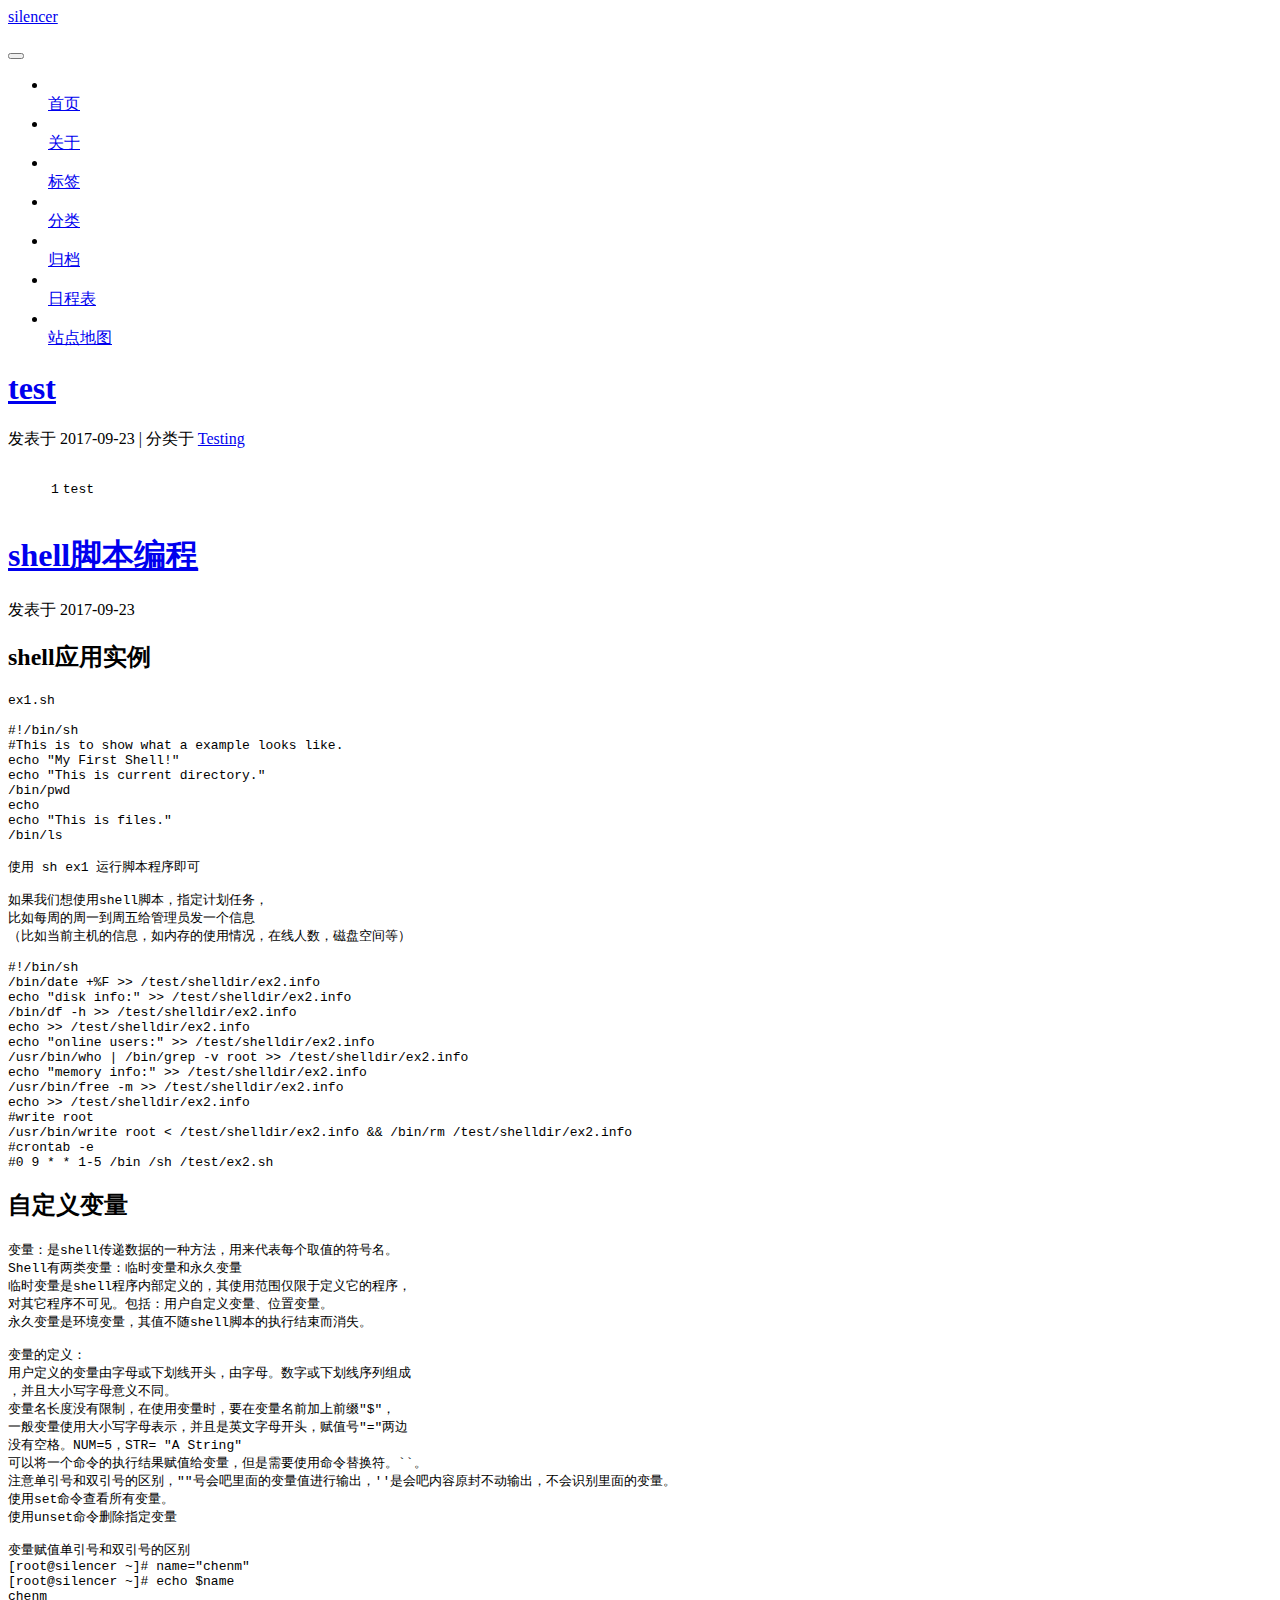
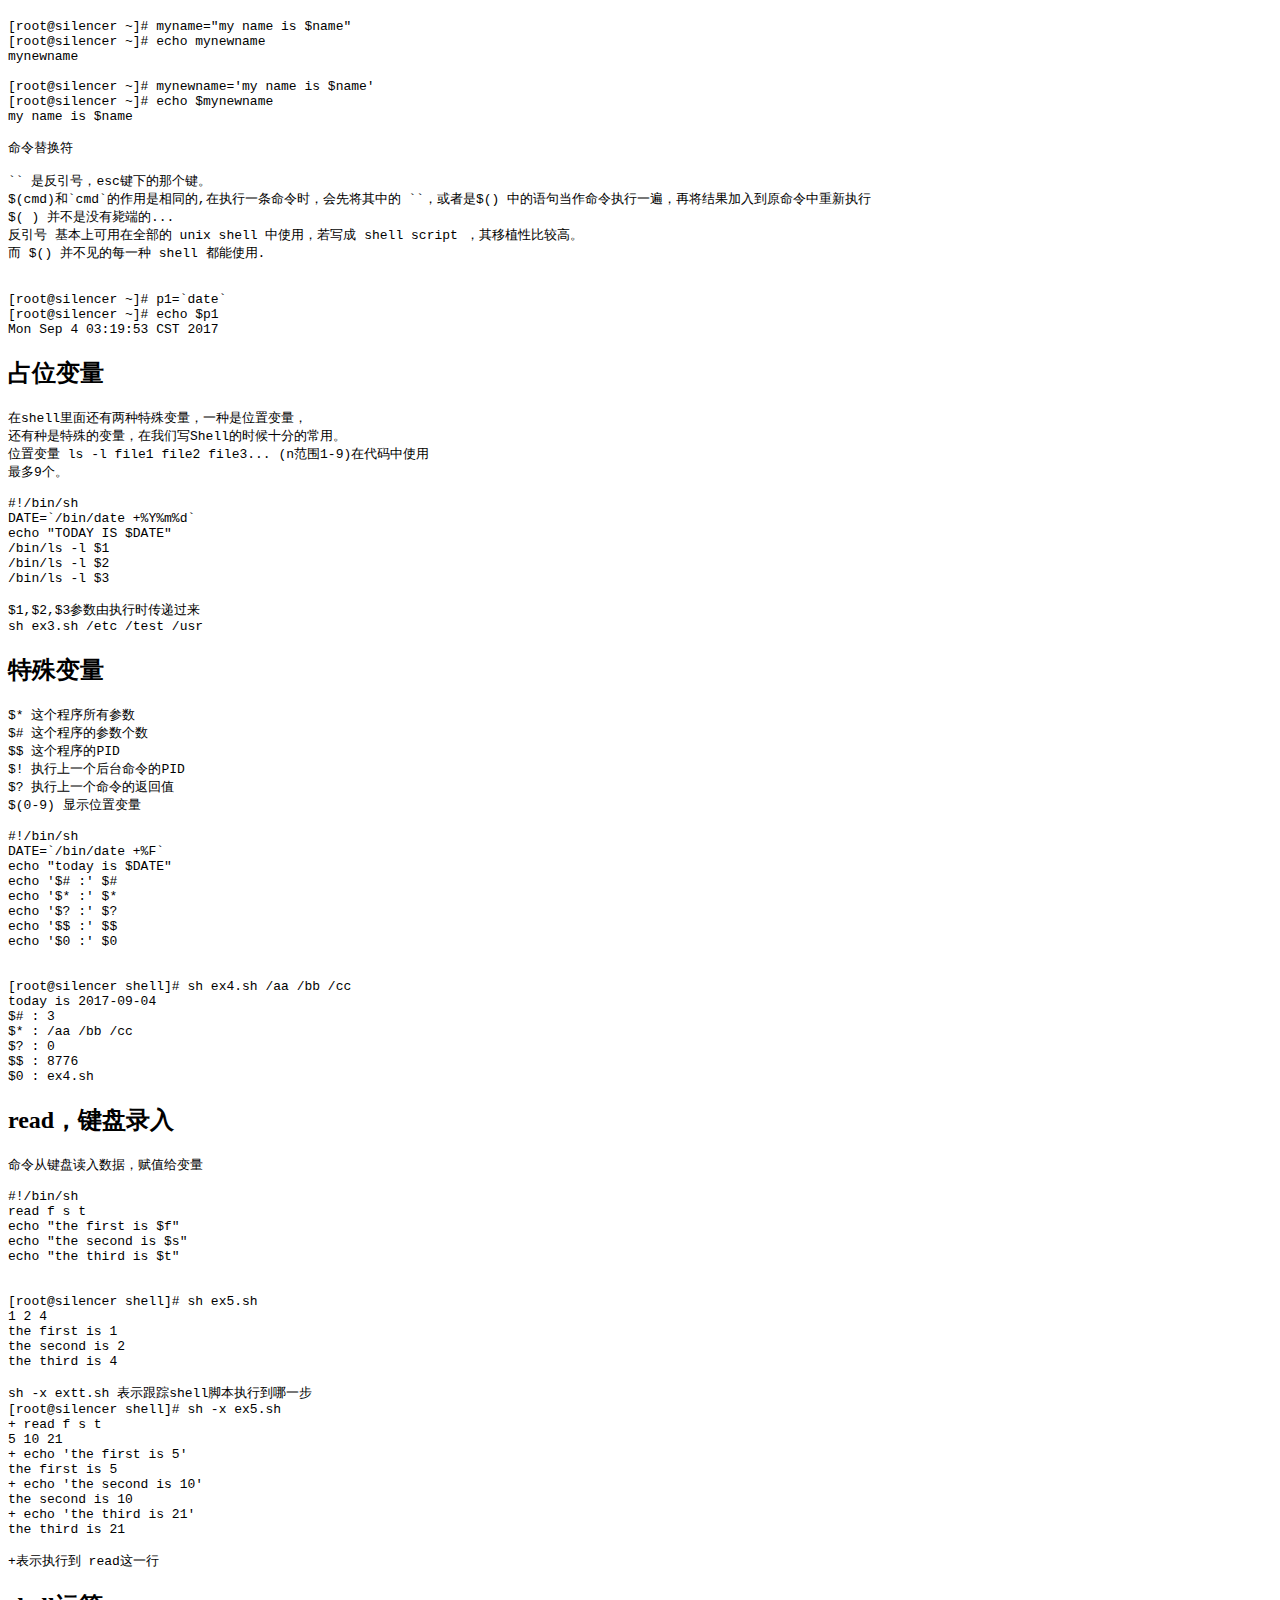
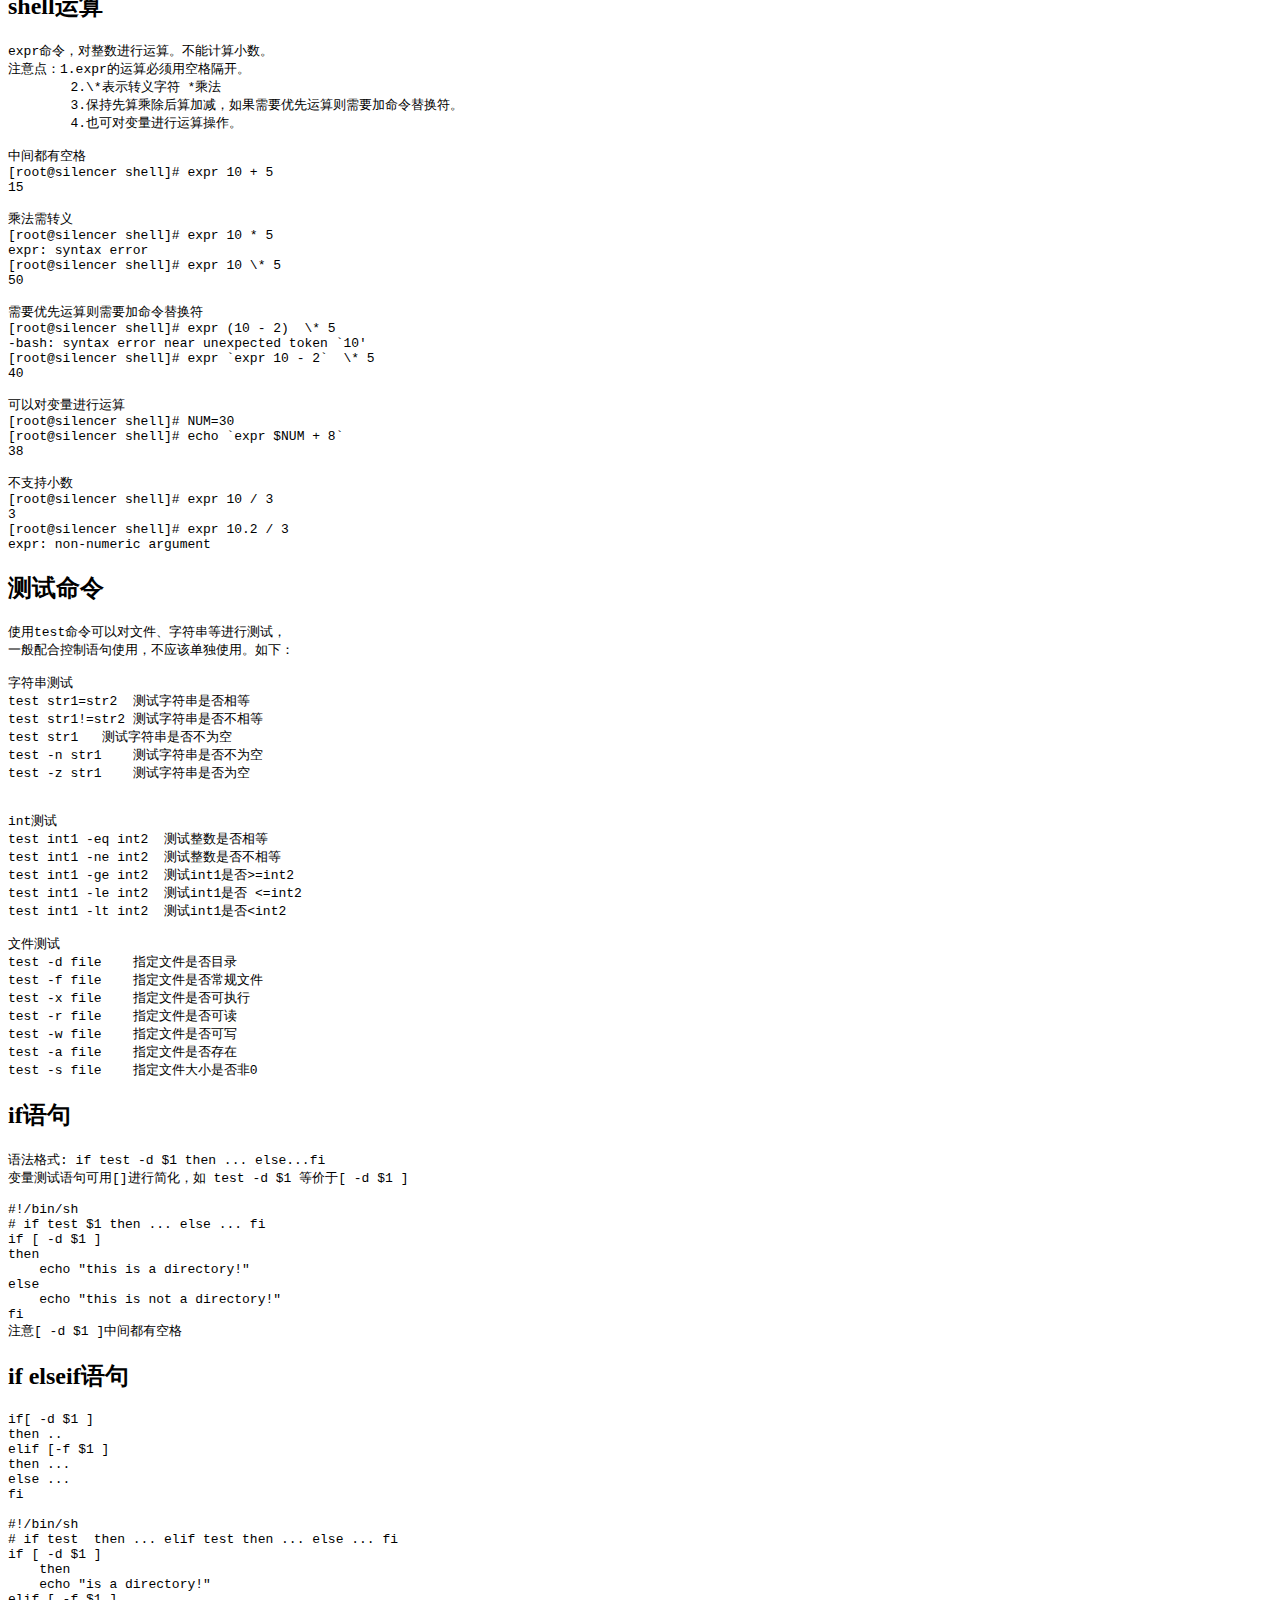
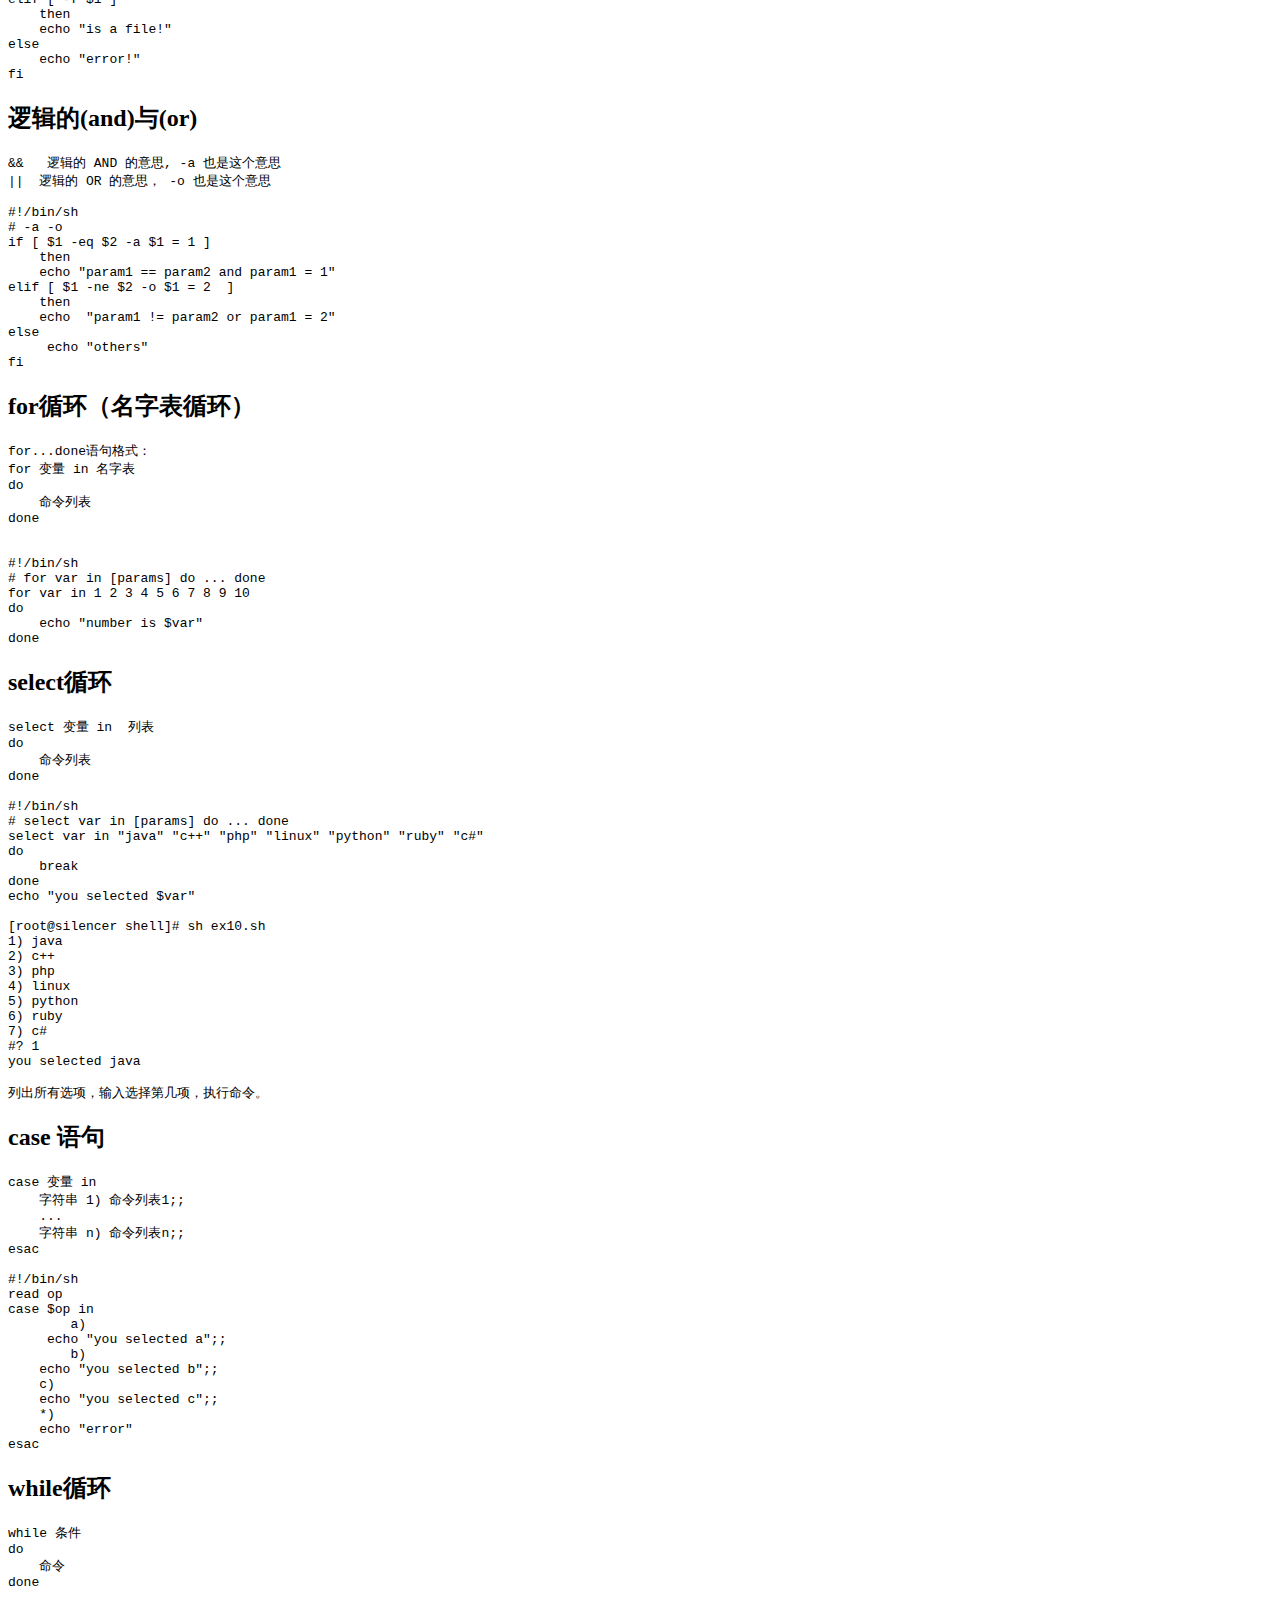
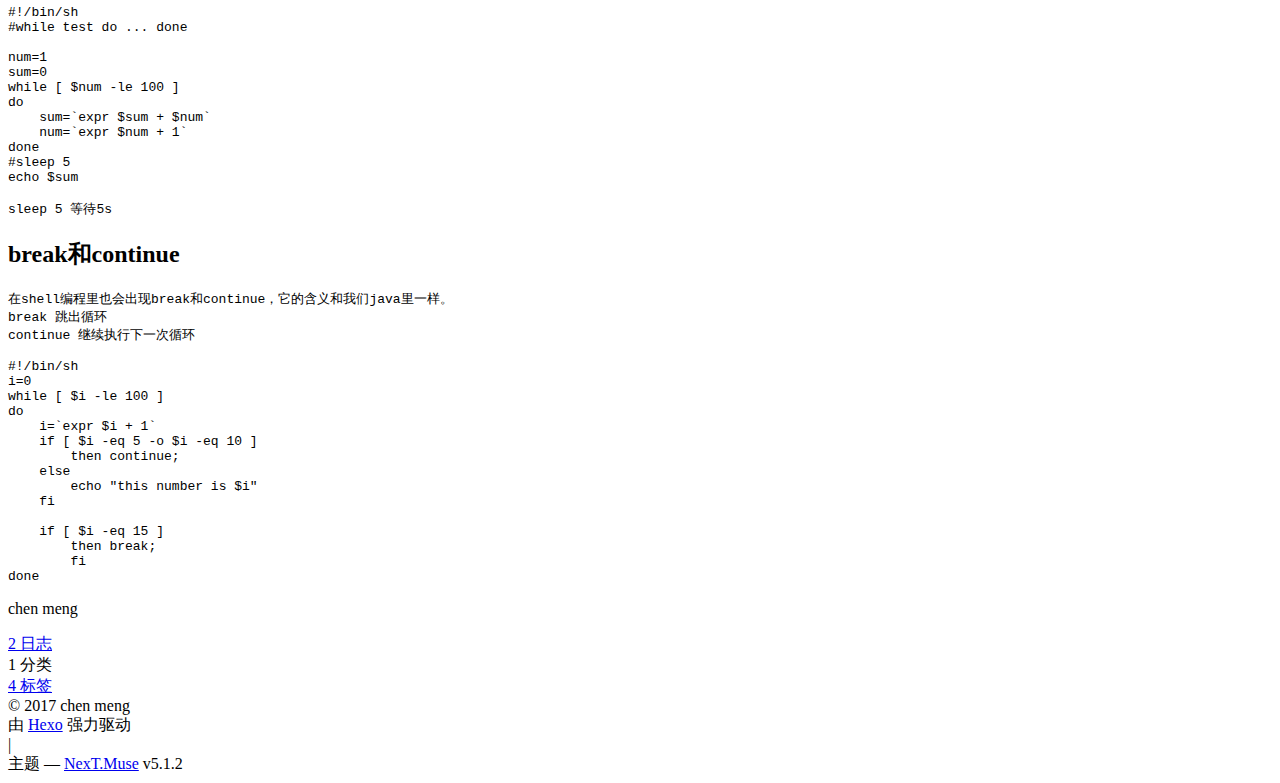
==== commit 8a366618: "Site updated: 2017-09-23 18:31:29" ====
--- a/index.html
+++ b/index.html
@@ -1,180 +1,1121 @@
 <!DOCTYPE html>
-<html>
+
+
+
+  
+
+
+<html class="theme-next muse use-motion" lang="zh-Hans">
 <head>
-  <meta charset="utf-8">
-  
-  <title>Hexo</title>
-  <meta name="viewport" content="width=device-width, initial-scale=1, maximum-scale=1">
-  <meta property="og:type" content="website">
-<meta property="og:title" content="Hexo">
+  <meta charset="UTF-8"/>
+<meta http-equiv="X-UA-Compatible" content="IE=edge" />
+<meta name="viewport" content="width=device-width, initial-scale=1, maximum-scale=1"/>
+<meta name="theme-color" content="#222">
+
+
+
+
+
+
+
+
+
+<meta http-equiv="Cache-Control" content="no-transform" />
+<meta http-equiv="Cache-Control" content="no-siteapp" />
+
+
+
+
+
+
+
+
+
+
+
+
+
+
+
+
+  
+  
+  <link href="/chenm.github.io/lib/fancybox/source/jquery.fancybox.css?v=2.1.5" rel="stylesheet" type="text/css" />
+
+
+
+
+
+
+
+<link href="/chenm.github.io/lib/font-awesome/css/font-awesome.min.css?v=4.6.2" rel="stylesheet" type="text/css" />
+
+<link href="/chenm.github.io/css/main.css?v=5.1.2" rel="stylesheet" type="text/css" />
+
+
+  <meta name="keywords" content="Hexo, NexT" />
+
+
+
+
+
+
+
+
+  <link rel="shortcut icon" type="image/x-icon" href="/chenm.github.io/favicon.ico?v=5.1.2" />
+
+
+
+
+
+
+<meta property="og:type" content="website">
+<meta property="og:title" content="silencer">
 <meta property="og:url" content="https://chen4246197.github.io/chenm.github.io/index.html">
-<meta property="og:site_name" content="Hexo">
+<meta property="og:site_name" content="silencer">
+<meta property="og:locale" content="zh-Hans">
 <meta name="twitter:card" content="summary">
-<meta name="twitter:title" content="Hexo">
-  
-    <link rel="alternate" href="/atom.xml" title="Hexo" type="application/atom+xml">
-  
-  
-    <link rel="icon" href="/favicon.png">
-  
-  
-    <link href="//fonts.googleapis.com/css?family=Source+Code+Pro" rel="stylesheet" type="text/css">
-  
-  <link rel="stylesheet" href="/chenm.github.io/css/style.css">
-  
+<meta name="twitter:title" content="silencer">
+
+
+
+<script type="text/javascript" id="hexo.configurations">
+  var NexT = window.NexT || {};
+  var CONFIG = {
+    root: '/chenm.github.io/',
+    scheme: 'Muse',
+    version: '5.1.2',
+    sidebar: {"position":"left","display":"post","offset":12,"offset_float":12,"b2t":false,"scrollpercent":false,"onmobile":false},
+    fancybox: true,
+    tabs: true,
+    motion: {"enable":true,"async":false,"transition":{"post_block":"fadeIn","post_header":"slideDownIn","post_body":"slideDownIn","coll_header":"slideLeftIn"}},
+    duoshuo: {
+      userId: '0',
+      author: '博主'
+    },
+    algolia: {
+      applicationID: '',
+      apiKey: '',
+      indexName: '',
+      hits: {"per_page":10},
+      labels: {"input_placeholder":"Search for Posts","hits_empty":"We didn't find any results for the search: ${query}","hits_stats":"${hits} results found in ${time} ms"}
+    }
+  };
+</script>
+
+
+
+  <link rel="canonical" href="https://chen4246197.github.io/chenm.github.io/"/>
+
+
+
+
+
+  <title>silencer</title>
+  
+
+
+
+
+
+
+
 
 </head>
 
-<body>
-  <div id="container">
-    <div id="wrap">
-      <header id="header">
-  <div id="banner"></div>
-  <div id="header-outer" class="outer">
-    <div id="header-title" class="inner">
-      <h1 id="logo-wrap">
-        <a href="/chenm.github.io/" id="logo">Hexo</a>
-      </h1>
-      
+<body itemscope itemtype="http://schema.org/WebPage" lang="zh-Hans">
+
+  
+  
+    
+  
+
+  <div class="container sidebar-position-left 
+  page-home">
+    <div class="headband"></div>
+
+    <header id="header" class="header" itemscope itemtype="http://schema.org/WPHeader">
+      <div class="header-inner"><div class="site-brand-wrapper">
+  <div class="site-meta ">
+    
+
+    <div class="custom-logo-site-title">
+      <a href="/chenm.github.io/"  class="brand" rel="start">
+        <span class="logo-line-before"><i></i></span>
+        <span class="site-title">silencer</span>
+        <span class="logo-line-after"><i></i></span>
+      </a>
     </div>
-    <div id="header-inner" class="inner">
-      <nav id="main-nav">
-        <a id="main-nav-toggle" class="nav-icon"></a>
-        
-          <a class="main-nav-link" href="/chenm.github.io/">Home</a>
-        
-          <a class="main-nav-link" href="/chenm.github.io/archives">Archives</a>
-        
-      </nav>
-      <nav id="sub-nav">
-        
-          <a id="nav-rss-link" class="nav-icon" href="/atom.xml" title="RSS Feed"></a>
-        
-        <a id="nav-search-btn" class="nav-icon" title="Search"></a>
-      </nav>
-      <div id="search-form-wrap">
-        <form action="//google.com/search" method="get" accept-charset="UTF-8" class="search-form"><input type="search" name="q" class="search-form-input" placeholder="Search"><button type="submit" class="search-form-submit">&#xF002;</button><input type="hidden" name="sitesearch" value="https://chen4246197.github.io/chenm.github.io"></form>
-      </div>
+      
+        <p class="site-subtitle"></p>
+      
+  </div>
+
+  <div class="site-nav-toggle">
+    <button>
+      <span class="btn-bar"></span>
+      <span class="btn-bar"></span>
+      <span class="btn-bar"></span>
+    </button>
+  </div>
+</div>
+
+<nav class="site-nav">
+  
+
+  
+    <ul id="menu" class="menu">
+      
+        
+        <li class="menu-item menu-item-home">
+          <a href="/chenm.github.io/" rel="section">
+            
+              <i class="menu-item-icon fa fa-fw fa-home"></i> <br />
+            
+            首页
+          </a>
+        </li>
+      
+        
+        <li class="menu-item menu-item-about">
+          <a href="/chenm.github.io/about/" rel="section">
+            
+              <i class="menu-item-icon fa fa-fw fa-user"></i> <br />
+            
+            关于
+          </a>
+        </li>
+      
+        
+        <li class="menu-item menu-item-tags">
+          <a href="/chenm.github.io/tags/" rel="section">
+            
+              <i class="menu-item-icon fa fa-fw fa-tags"></i> <br />
+            
+            标签
+          </a>
+        </li>
+      
+        
+        <li class="menu-item menu-item-categories">
+          <a href="/chenm.github.io/categories/" rel="section">
+            
+              <i class="menu-item-icon fa fa-fw fa-th"></i> <br />
+            
+            分类
+          </a>
+        </li>
+      
+        
+        <li class="menu-item menu-item-archives">
+          <a href="/chenm.github.io/archives/" rel="section">
+            
+              <i class="menu-item-icon fa fa-fw fa-archive"></i> <br />
+            
+            归档
+          </a>
+        </li>
+      
+        
+        <li class="menu-item menu-item-schedule">
+          <a href="/chenm.github.io/schedule/" rel="section">
+            
+              <i class="menu-item-icon fa fa-fw fa-calendar"></i> <br />
+            
+            日程表
+          </a>
+        </li>
+      
+        
+        <li class="menu-item menu-item-sitemap">
+          <a href="/chenm.github.io/sitemap.xml" rel="section">
+            
+              <i class="menu-item-icon fa fa-fw fa-sitemap"></i> <br />
+            
+            站点地图
+          </a>
+        </li>
+      
+
+      
+    </ul>
+  
+
+  
+</nav>
+
+
+
+ </div>
+    </header>
+
+    <main id="main" class="main">
+      <div class="main-inner">
+        <div class="content-wrap">
+          <div id="content" class="content">
+            
+  <section id="posts" class="posts-expand">
+    
+      
+
+  
+
+  
+  
+  
+
+  <article class="post post-type-normal" itemscope itemtype="http://schema.org/Article">
+  
+  
+  
+  <div class="post-block">
+    <link itemprop="mainEntityOfPage" href="https://chen4246197.github.io/chenm.github.io/chenm.github.io/2017/09/23/test/">
+
+    <span hidden itemprop="author" itemscope itemtype="http://schema.org/Person">
+      <meta itemprop="name" content="chen meng">
+      <meta itemprop="description" content="">
+      <meta itemprop="image" content="/chenm.github.io/images/avatar.gif">
+    </span>
+
+    <span hidden itemprop="publisher" itemscope itemtype="http://schema.org/Organization">
+      <meta itemprop="name" content="silencer">
+    </span>
+
+    
+      <header class="post-header">
+
+        
+        
+          <h1 class="post-title" itemprop="name headline">
+                
+                <a class="post-title-link" href="/chenm.github.io/2017/09/23/test/" itemprop="url">test</a></h1>
+        
+
+        <div class="post-meta">
+          <span class="post-time">
+            
+              <span class="post-meta-item-icon">
+                <i class="fa fa-calendar-o"></i>
+              </span>
+              
+                <span class="post-meta-item-text">发表于</span>
+              
+              <time title="创建于" itemprop="dateCreated datePublished" datetime="2017-09-23T17:44:06+08:00">
+                2017-09-23
+              </time>
+            
+
+            
+
+            
+          </span>
+
+          
+            <span class="post-category" >
+            
+              <span class="post-meta-divider">|</span>
+            
+              <span class="post-meta-item-icon">
+                <i class="fa fa-folder-o"></i>
+              </span>
+              
+                <span class="post-meta-item-text">分类于</span>
+              
+              
+                <span itemprop="about" itemscope itemtype="http://schema.org/Thing">
+                  <a href="/chenm.github.io/categories/Testing/" itemprop="url" rel="index">
+                    <span itemprop="name">Testing</span>
+                  </a>
+                </span>
+
+                
+                
+              
+            </span>
+          
+
+          
+            
+          
+
+          
+          
+
+          
+
+          
+
+          
+
+        </div>
+      </header>
+    
+
+    
+    
+    
+    <div class="post-body" itemprop="articleBody">
+
+      
+      
+
+      
+        
+          
+            <figure class="highlight plain"><table><tr><td class="gutter"><pre><div class="line">1</div></pre></td><td class="code"><pre><div class="line">test</div></pre></td></tr></table></figure>
+          
+        
+      
+    </div>
+    
+    
+    
+
+    
+
+    
+
+    
+
+    <footer class="post-footer">
+      
+
+      
+
+      
+
+      
+      
+        <div class="post-eof"></div>
+      
+    </footer>
+  </div>
+  
+  
+  
+  </article>
+
+
+    
+      
+
+  
+
+  
+  
+  
+
+  <article class="post post-type-normal" itemscope itemtype="http://schema.org/Article">
+  
+  
+  
+  <div class="post-block">
+    <link itemprop="mainEntityOfPage" href="https://chen4246197.github.io/chenm.github.io/chenm.github.io/2017/09/23/hello-world/">
+
+    <span hidden itemprop="author" itemscope itemtype="http://schema.org/Person">
+      <meta itemprop="name" content="chen meng">
+      <meta itemprop="description" content="">
+      <meta itemprop="image" content="/chenm.github.io/images/avatar.gif">
+    </span>
+
+    <span hidden itemprop="publisher" itemscope itemtype="http://schema.org/Organization">
+      <meta itemprop="name" content="silencer">
+    </span>
+
+    
+      <header class="post-header">
+
+        
+        
+          <h1 class="post-title" itemprop="name headline">
+                
+                <a class="post-title-link" href="/chenm.github.io/2017/09/23/hello-world/" itemprop="url">shell脚本编程</a></h1>
+        
+
+        <div class="post-meta">
+          <span class="post-time">
+            
+              <span class="post-meta-item-icon">
+                <i class="fa fa-calendar-o"></i>
+              </span>
+              
+                <span class="post-meta-item-text">发表于</span>
+              
+              <time title="创建于" itemprop="dateCreated datePublished" datetime="2017-09-23T16:18:19+08:00">
+                2017-09-23
+              </time>
+            
+
+            
+
+            
+          </span>
+
+          
+
+          
+            
+          
+
+          
+          
+
+          
+
+          
+
+          
+
+        </div>
+      </header>
+    
+
+    
+    
+    
+    <div class="post-body" itemprop="articleBody">
+
+      
+      
+
+      
+        
+          
+            <h2 id="shell应用实例"><a href="#shell应用实例" class="headerlink" title="shell应用实例"></a>shell应用实例</h2><pre><code>ex1.sh
+
+#!/bin/sh
+#This is to show what a example looks like.
+echo &quot;My First Shell!&quot;
+echo &quot;This is current directory.&quot;
+/bin/pwd
+echo
+echo &quot;This is files.&quot;
+/bin/ls 
+
+使用 sh ex1 运行脚本程序即可
+
+如果我们想使用shell脚本，指定计划任务，
+比如每周的周一到周五给管理员发一个信息
+（比如当前主机的信息，如内存的使用情况，在线人数，磁盘空间等）
+
+#!/bin/sh
+/bin/date +%F &gt;&gt; /test/shelldir/ex2.info
+echo &quot;disk info:&quot; &gt;&gt; /test/shelldir/ex2.info
+/bin/df -h &gt;&gt; /test/shelldir/ex2.info
+echo &gt;&gt; /test/shelldir/ex2.info
+echo &quot;online users:&quot; &gt;&gt; /test/shelldir/ex2.info
+/usr/bin/who | /bin/grep -v root &gt;&gt; /test/shelldir/ex2.info
+echo &quot;memory info:&quot; &gt;&gt; /test/shelldir/ex2.info
+/usr/bin/free -m &gt;&gt; /test/shelldir/ex2.info
+echo &gt;&gt; /test/shelldir/ex2.info
+#write root
+/usr/bin/write root &lt; /test/shelldir/ex2.info &amp;&amp; /bin/rm /test/shelldir/ex2.info
+#crontab -e
+#0 9 * * 1-5 /bin /sh /test/ex2.sh
+</code></pre><h2 id="自定义变量"><a href="#自定义变量" class="headerlink" title="自定义变量"></a>自定义变量</h2><pre><code>变量：是shell传递数据的一种方法，用来代表每个取值的符号名。
+Shell有两类变量：临时变量和永久变量
+临时变量是shell程序内部定义的，其使用范围仅限于定义它的程序，
+对其它程序不可见。包括：用户自定义变量、位置变量。
+永久变量是环境变量，其值不随shell脚本的执行结束而消失。
+
+变量的定义：
+用户定义的变量由字母或下划线开头，由字母。数字或下划线序列组成
+，并且大小写字母意义不同。
+变量名长度没有限制，在使用变量时，要在变量名前加上前缀&quot;$&quot;，
+一般变量使用大小写字母表示，并且是英文字母开头，赋值号&quot;=&quot;两边
+没有空格。NUM=5，STR= &quot;A String&quot;
+可以将一个命令的执行结果赋值给变量，但是需要使用命令替换符。``。
+注意单引号和双引号的区别，&quot;&quot;号会吧里面的变量值进行输出，&apos;&apos;是会吧内容原封不动输出，不会识别里面的变量。
+使用set命令查看所有变量。
+使用unset命令删除指定变量
+
+变量赋值单引号和双引号的区别
+[root@silencer ~]# name=&quot;chenm&quot;
+[root@silencer ~]# echo $name
+chenm
+
+[root@silencer ~]# myname=&quot;my name is $name&quot;
+[root@silencer ~]# echo mynewname
+mynewname
+
+[root@silencer ~]# mynewname=&apos;my name is $name&apos;
+[root@silencer ~]# echo $mynewname
+my name is $name
+
+命令替换符
+
+`` 是反引号，esc键下的那个键。
+$(cmd)和`cmd`的作用是相同的,在执行一条命令时，会先将其中的 ``，或者是$() 中的语句当作命令执行一遍，再将结果加入到原命令中重新执行
+$( ) 并不是没有毙端的...
+反引号 基本上可用在全部的 unix shell 中使用，若写成 shell script ，其移植性比较高。
+而 $() 并不见的每一种 shell 都能使用.
+
+
+[root@silencer ~]# p1=`date`
+[root@silencer ~]# echo $p1
+Mon Sep 4 03:19:53 CST 2017
+</code></pre><h2 id="占位变量"><a href="#占位变量" class="headerlink" title="占位变量"></a>占位变量</h2><pre><code>在shell里面还有两种特殊变量，一种是位置变量，
+还有种是特殊的变量，在我们写Shell的时候十分的常用。
+位置变量 ls -l file1 file2 file3... (n范围1-9)在代码中使用
+最多9个。
+
+#!/bin/sh
+DATE=`/bin/date +%Y%m%d`
+echo &quot;TODAY IS $DATE&quot;
+/bin/ls -l $1
+/bin/ls -l $2
+/bin/ls -l $3
+
+$1,$2,$3参数由执行时传递过来
+sh ex3.sh /etc /test /usr
+</code></pre><h2 id="特殊变量"><a href="#特殊变量" class="headerlink" title="特殊变量"></a>特殊变量</h2><pre><code>$* 这个程序所有参数
+$# 这个程序的参数个数
+$$ 这个程序的PID
+$! 执行上一个后台命令的PID
+$? 执行上一个命令的返回值
+$(0-9) 显示位置变量
+
+#!/bin/sh
+DATE=`/bin/date +%F`
+echo &quot;today is $DATE&quot;
+echo &apos;$# :&apos; $#
+echo &apos;$* :&apos; $*
+echo &apos;$? :&apos; $?
+echo &apos;$$ :&apos; $$
+echo &apos;$0 :&apos; $0
+
+
+[root@silencer shell]# sh ex4.sh /aa /bb /cc
+today is 2017-09-04
+$# : 3
+$* : /aa /bb /cc
+$? : 0
+$$ : 8776
+$0 : ex4.sh
+</code></pre><h2 id="read，键盘录入"><a href="#read，键盘录入" class="headerlink" title="read，键盘录入"></a>read，键盘录入</h2><pre><code>命令从键盘读入数据，赋值给变量
+
+#!/bin/sh
+read f s t
+echo &quot;the first is $f&quot;
+echo &quot;the second is $s&quot;
+echo &quot;the third is $t&quot;
+
+
+[root@silencer shell]# sh ex5.sh
+1 2 4
+the first is 1
+the second is 2
+the third is 4
+
+sh -x extt.sh 表示跟踪shell脚本执行到哪一步
+[root@silencer shell]# sh -x ex5.sh
++ read f s t
+5 10 21
++ echo &apos;the first is 5&apos;
+the first is 5
++ echo &apos;the second is 10&apos;
+the second is 10
++ echo &apos;the third is 21&apos;
+the third is 21
+
++表示执行到 read这一行
+</code></pre><h2 id="shell运算"><a href="#shell运算" class="headerlink" title="shell运算"></a>shell运算</h2><pre><code>expr命令，对整数进行运算。不能计算小数。
+注意点：1.expr的运算必须用空格隔开。
+        2.\*表示转义字符 *乘法
+        3.保持先算乘除后算加减，如果需要优先运算则需要加命令替换符。
+        4.也可对变量进行运算操作。
+
+中间都有空格
+[root@silencer shell]# expr 10 + 5
+15
+
+乘法需转义
+[root@silencer shell]# expr 10 * 5
+expr: syntax error
+[root@silencer shell]# expr 10 \* 5
+50
+
+需要优先运算则需要加命令替换符
+[root@silencer shell]# expr (10 - 2)  \* 5
+-bash: syntax error near unexpected token `10&apos;
+[root@silencer shell]# expr `expr 10 - 2`  \* 5
+40
+
+可以对变量进行运算
+[root@silencer shell]# NUM=30
+[root@silencer shell]# echo `expr $NUM + 8`
+38
+
+不支持小数
+[root@silencer shell]# expr 10 / 3
+3
+[root@silencer shell]# expr 10.2 / 3
+expr: non-numeric argument
+</code></pre><h2 id="测试命令"><a href="#测试命令" class="headerlink" title="测试命令"></a>测试命令</h2><pre><code>使用test命令可以对文件、字符串等进行测试，
+一般配合控制语句使用，不应该单独使用。如下：
+
+字符串测试
+test str1=str2  测试字符串是否相等
+test str1!=str2 测试字符串是否不相等
+test str1   测试字符串是否不为空
+test -n str1    测试字符串是否不为空
+test -z str1    测试字符串是否为空
+
+
+int测试
+test int1 -eq int2  测试整数是否相等 
+test int1 -ne int2  测试整数是否不相等
+test int1 -ge int2  测试int1是否&gt;=int2
+test int1 -le int2  测试int1是否 &lt;=int2
+test int1 -lt int2  测试int1是否&lt;int2
+
+文件测试
+test -d file    指定文件是否目录
+test -f file    指定文件是否常规文件
+test -x file    指定文件是否可执行
+test -r file    指定文件是否可读
+test -w file    指定文件是否可写
+test -a file    指定文件是否存在
+test -s file    指定文件大小是否非0
+</code></pre><h2 id="if语句"><a href="#if语句" class="headerlink" title="if语句"></a>if语句</h2><pre><code>语法格式: if test -d $1 then ... else...fi
+变量测试语句可用[]进行简化，如 test -d $1 等价于[ -d $1 ]
+
+#!/bin/sh
+# if test $1 then ... else ... fi
+if [ -d $1 ] 
+then 
+    echo &quot;this is a directory!&quot;
+else
+    echo &quot;this is not a directory!&quot;
+fi
+注意[ -d $1 ]中间都有空格
+</code></pre><h2 id="if-elseif语句"><a href="#if-elseif语句" class="headerlink" title="if elseif语句"></a>if elseif语句</h2><pre><code>if[ -d $1 ]
+then ..
+elif [-f $1 ]
+then ...
+else ...
+fi
+
+#!/bin/sh
+# if test  then ... elif test then ... else ... fi
+if [ -d $1 ]
+    then
+    echo &quot;is a directory!&quot;
+elif [ -f $1 ]
+    then
+    echo &quot;is a file!&quot;
+else 
+    echo &quot;error!&quot;
+fi 
+</code></pre><h2 id="逻辑的-and-与-or"><a href="#逻辑的-and-与-or" class="headerlink" title="逻辑的(and)与(or)"></a>逻辑的(and)与(or)</h2><pre><code>&amp;&amp;   逻辑的 AND 的意思, -a 也是这个意思
+||  逻辑的 OR 的意思， -o 也是这个意思
+
+#!/bin/sh
+# -a -o 
+if [ $1 -eq $2 -a $1 = 1 ]
+    then
+    echo &quot;param1 == param2 and param1 = 1&quot;
+elif [ $1 -ne $2 -o $1 = 2  ]
+    then
+    echo  &quot;param1 != param2 or param1 = 2&quot;
+else
+     echo &quot;others&quot;
+fi
+</code></pre><h2 id="for循环（名字表循环）"><a href="#for循环（名字表循环）" class="headerlink" title="for循环（名字表循环）"></a>for循环（名字表循环）</h2><pre><code>for...done语句格式：
+for 变量 in 名字表
+do
+    命令列表
+done    
+
+
+#!/bin/sh
+# for var in [params] do ... done
+for var in 1 2 3 4 5 6 7 8 9 10
+do 
+    echo &quot;number is $var&quot;
+done
+</code></pre><h2 id="select循环"><a href="#select循环" class="headerlink" title="select循环"></a>select循环</h2><pre><code>select 变量 in  列表
+do
+    命令列表
+done
+
+#!/bin/sh
+# select var in [params] do ... done
+select var in &quot;java&quot; &quot;c++&quot; &quot;php&quot; &quot;linux&quot; &quot;python&quot; &quot;ruby&quot; &quot;c#&quot; 
+do 
+    break
+done
+echo &quot;you selected $var&quot;
+
+[root@silencer shell]# sh ex10.sh
+1) java
+2) c++
+3) php
+4) linux
+5) python
+6) ruby
+7) c#
+#? 1
+you selected java
+
+列出所有选项，输入选择第几项，执行命令。
+</code></pre><h2 id="case-语句"><a href="#case-语句" class="headerlink" title="case 语句"></a>case 语句</h2><pre><code>case 变量 in
+    字符串 1) 命令列表1;;
+    ...
+    字符串 n) 命令列表n;;
+esac
+
+#!/bin/sh
+read op
+case $op in
+        a)
+     echo &quot;you selected a&quot;;;
+        b)
+    echo &quot;you selected b&quot;;;
+    c)
+    echo &quot;you selected c&quot;;;
+    *)
+    echo &quot;error&quot;
+esac
+</code></pre><h2 id="while循环"><a href="#while循环" class="headerlink" title="while循环"></a>while循环</h2><pre><code>while 条件
+do
+    命令
+done
+
+#!/bin/sh
+#while test do ... done
+
+num=1
+sum=0
+while [ $num -le 100 ]
+do
+    sum=`expr $sum + $num`
+    num=`expr $num + 1`
+done
+#sleep 5
+echo $sum
+
+sleep 5 等待5s
+</code></pre><h2 id="break和continue"><a href="#break和continue" class="headerlink" title="break和continue"></a>break和continue</h2><pre><code>在shell编程里也会出现break和continue，它的含义和我们java里一样。
+break 跳出循环
+continue 继续执行下一次循环
+
+#!/bin/sh
+i=0
+while [ $i -le 100 ]
+do
+    i=`expr $i + 1`
+    if [ $i -eq 5 -o $i -eq 10 ]
+        then continue;
+    else 
+        echo &quot;this number is $i&quot;
+    fi
+
+    if [ $i -eq 15 ]
+        then break;
+        fi 
+done
+</code></pre>
+          
+        
+      
+    </div>
+    
+    
+    
+
+    
+
+    
+
+    
+
+    <footer class="post-footer">
+      
+
+      
+
+      
+
+      
+      
+        <div class="post-eof"></div>
+      
+    </footer>
+  </div>
+  
+  
+  
+  </article>
+
+
+    
+  </section>
+
+  
+
+
+          </div>
+          
+
+
+          
+
+        </div>
+        
+          
+  
+  <div class="sidebar-toggle">
+    <div class="sidebar-toggle-line-wrap">
+      <span class="sidebar-toggle-line sidebar-toggle-line-first"></span>
+      <span class="sidebar-toggle-line sidebar-toggle-line-middle"></span>
+      <span class="sidebar-toggle-line sidebar-toggle-line-last"></span>
     </div>
   </div>
-</header>
-      <div class="outer">
-        <section id="main">
-  
-    <article id="post-hello-world" class="article article-type-post" itemscope itemprop="blogPost">
-  <div class="article-meta">
-    <a href="/chenm.github.io/2017/09/23/hello-world/" class="article-date">
-  <time datetime="2017-09-23T08:18:19.051Z" itemprop="datePublished">2017-09-23</time>
-</a>
-    
+
+  <aside id="sidebar" class="sidebar">
+    
+    <div class="sidebar-inner">
+
+      
+
+      
+
+      <section class="site-overview sidebar-panel sidebar-panel-active">
+        <div class="site-author motion-element" itemprop="author" itemscope itemtype="http://schema.org/Person">
+          
+            <p class="site-author-name" itemprop="name">chen meng</p>
+            <p class="site-description motion-element" itemprop="description"></p>
+        </div>
+
+        <nav class="site-state motion-element">
+
+          
+            <div class="site-state-item site-state-posts">
+            
+              <a href="/chenm.github.io/archives/">
+            
+                <span class="site-state-item-count">2</span>
+                <span class="site-state-item-name">日志</span>
+              </a>
+            </div>
+          
+
+          
+            
+            
+            <div class="site-state-item site-state-categories">
+              
+                <span class="site-state-item-count">1</span>
+                <span class="site-state-item-name">分类</span>
+              
+            </div>
+          
+
+          
+            
+            
+            <div class="site-state-item site-state-tags">
+              <a href="/chenm.github.io/tags/index.html">
+                <span class="site-state-item-count">4</span>
+                <span class="site-state-item-name">标签</span>
+              </a>
+            </div>
+          
+
+        </nav>
+
+        
+
+        <div class="links-of-author motion-element">
+          
+        </div>
+
+        
+        
+
+        
+        
+
+        
+
+
+      </section>
+
+      
+
+      
+
+    </div>
+  </aside>
+
+
+        
+      </div>
+    </main>
+
+    <footer id="footer" class="footer">
+      <div class="footer-inner">
+        <div class="copyright" >
+  
+  &copy; 
+  <span itemprop="copyrightYear">2017</span>
+  <span class="with-love">
+    <i class="fa fa-heart"></i>
+  </span>
+  <span class="author" itemprop="copyrightHolder">chen meng</span>
+
+  
+</div>
+
+
+  <div class="powered-by">由 <a class="theme-link" href="https://hexo.io">Hexo</a> 强力驱动</div>
+
+  <span class="post-meta-divider">|</span>
+
+  <div class="theme-info">主题 &mdash; <a class="theme-link" href="https://github.com/iissnan/hexo-theme-next">NexT.Muse</a> v5.1.2</div>
+
+
+        
+
+
+
+
+
+
+
+        
+      </div>
+    </footer>
+
+    
+      <div class="back-to-top">
+        <i class="fa fa-arrow-up"></i>
+        
+      </div>
+    
+
   </div>
-  <div class="article-inner">
-    
-    
-      <header class="article-header">
-        
-  
-    <h1 itemprop="name">
-      <a class="article-title" href="/chenm.github.io/2017/09/23/hello-world/">Hello World</a>
-    </h1>
-  
-
-      </header>
-    
-    <div class="article-entry" itemprop="articleBody">
-      
-        <p>Welcome to <a href="https://hexo.io/" target="_blank" rel="external">Hexo</a>! This is your very first post. Check <a href="https://hexo.io/docs/" target="_blank" rel="external">documentation</a> for more info. If you get any problems when using Hexo, you can find the answer in <a href="https://hexo.io/docs/troubleshooting.html" target="_blank" rel="external">troubleshooting</a> or you can ask me on <a href="https://github.com/hexojs/hexo/issues" target="_blank" rel="external">GitHub</a>.</p>
-<h2 id="Quick-Start"><a href="#Quick-Start" class="headerlink" title="Quick Start"></a>Quick Start</h2><h3 id="Create-a-new-post"><a href="#Create-a-new-post" class="headerlink" title="Create a new post"></a>Create a new post</h3><figure class="highlight bash"><table><tr><td class="gutter"><pre><div class="line">1</div></pre></td><td class="code"><pre><div class="line">$ hexo new <span class="string">"My New Post"</span></div></pre></td></tr></table></figure>
-<p>More info: <a href="https://hexo.io/docs/writing.html" target="_blank" rel="external">Writing</a></p>
-<h3 id="Run-server"><a href="#Run-server" class="headerlink" title="Run server"></a>Run server</h3><figure class="highlight bash"><table><tr><td class="gutter"><pre><div class="line">1</div></pre></td><td class="code"><pre><div class="line">$ hexo server</div></pre></td></tr></table></figure>
-<p>More info: <a href="https://hexo.io/docs/server.html" target="_blank" rel="external">Server</a></p>
-<h3 id="Generate-static-files"><a href="#Generate-static-files" class="headerlink" title="Generate static files"></a>Generate static files</h3><figure class="highlight bash"><table><tr><td class="gutter"><pre><div class="line">1</div></pre></td><td class="code"><pre><div class="line">$ hexo generate</div></pre></td></tr></table></figure>
-<p>More info: <a href="https://hexo.io/docs/generating.html" target="_blank" rel="external">Generating</a></p>
-<h3 id="Deploy-to-remote-sites"><a href="#Deploy-to-remote-sites" class="headerlink" title="Deploy to remote sites"></a>Deploy to remote sites</h3><figure class="highlight bash"><table><tr><td class="gutter"><pre><div class="line">1</div></pre></td><td class="code"><pre><div class="line">$ hexo deploy</div></pre></td></tr></table></figure>
-<p>More info: <a href="https://hexo.io/docs/deployment.html" target="_blank" rel="external">Deployment</a></p>
-
-      
-    </div>
-    <footer class="article-footer">
-      <a data-url="https://chen4246197.github.io/chenm.github.io/2017/09/23/hello-world/" data-id="cj7x28ej30000d86ut3qctr2p" class="article-share-link">Share</a>
-      
-      
-    </footer>
-  </div>
-  
-</article>
-
-
-  
-
-</section>
-        
-          <aside id="sidebar">
-  
-    
-
-  
-    
-
-  
-    
-  
-    
-  <div class="widget-wrap">
-    <h3 class="widget-title">Archives</h3>
-    <div class="widget">
-      <ul class="archive-list"><li class="archive-list-item"><a class="archive-list-link" href="/chenm.github.io/archives/2017/09/">September 2017</a></li></ul>
-    </div>
-  </div>
-
-
-  
-    
-  <div class="widget-wrap">
-    <h3 class="widget-title">Recent Posts</h3>
-    <div class="widget">
-      <ul>
-        
-          <li>
-            <a href="/chenm.github.io/2017/09/23/hello-world/">Hello World</a>
-          </li>
-        
-      </ul>
-    </div>
-  </div>
-
-  
-</aside>
-        
-      </div>
-      <footer id="footer">
-  
-  <div class="outer">
-    <div id="footer-info" class="inner">
-      &copy; 2017 John Doe<br>
-      Powered by <a href="http://hexo.io/" target="_blank">Hexo</a>
-    </div>
-  </div>
-</footer>
-    </div>
-    <nav id="mobile-nav">
-  
-    <a href="/chenm.github.io/" class="mobile-nav-link">Home</a>
-  
-    <a href="/chenm.github.io/archives" class="mobile-nav-link">Archives</a>
-  
-</nav>
-    
-
-<script src="//ajax.googleapis.com/ajax/libs/jquery/2.0.3/jquery.min.js"></script>
-
-
-  <link rel="stylesheet" href="/chenm.github.io/fancybox/jquery.fancybox.css">
-  <script src="/chenm.github.io/fancybox/jquery.fancybox.pack.js"></script>
-
-
-<script src="/chenm.github.io/js/script.js"></script>
-
-  </div>
+
+  
+
+<script type="text/javascript">
+  if (Object.prototype.toString.call(window.Promise) !== '[object Function]') {
+    window.Promise = null;
+  }
+</script>
+
+
+
+
+
+
+
+
+
+  
+
+
+
+
+
+
+
+
+
+
+
+
+  
+  <script type="text/javascript" src="/chenm.github.io/lib/jquery/index.js?v=2.1.3"></script>
+
+  
+  <script type="text/javascript" src="/chenm.github.io/lib/fastclick/lib/fastclick.min.js?v=1.0.6"></script>
+
+  
+  <script type="text/javascript" src="/chenm.github.io/lib/jquery_lazyload/jquery.lazyload.js?v=1.9.7"></script>
+
+  
+  <script type="text/javascript" src="/chenm.github.io/lib/velocity/velocity.min.js?v=1.2.1"></script>
+
+  
+  <script type="text/javascript" src="/chenm.github.io/lib/velocity/velocity.ui.min.js?v=1.2.1"></script>
+
+  
+  <script type="text/javascript" src="/chenm.github.io/lib/fancybox/source/jquery.fancybox.pack.js?v=2.1.5"></script>
+
+
+  
+
+
+  <script type="text/javascript" src="/chenm.github.io/js/src/utils.js?v=5.1.2"></script>
+
+  <script type="text/javascript" src="/chenm.github.io/js/src/motion.js?v=5.1.2"></script>
+
+
+
+  
+  
+
+  <script type="text/javascript" src="/chenm.github.io/js/src/scrollspy.js?v=5.1.2"></script>
+<script type="text/javascript" src="/chenm.github.io/js/src/post-details.js?v=5.1.2"></script>
+
+
+  
+
+  
+
+
+  <script type="text/javascript" src="/chenm.github.io/js/src/bootstrap.js?v=5.1.2"></script>
+
+
+
+  
+
+
+  
+
+
+
+
+	
+
+
+
+
+
+  
+
+
+
+
+
+  
+
+
+
+
+
+
+
+
+  
+
+
+
+
+
+  
+
+  
+
+  
+
+  
+
+  
+
+  
+
 </body>
-</html>+</html>
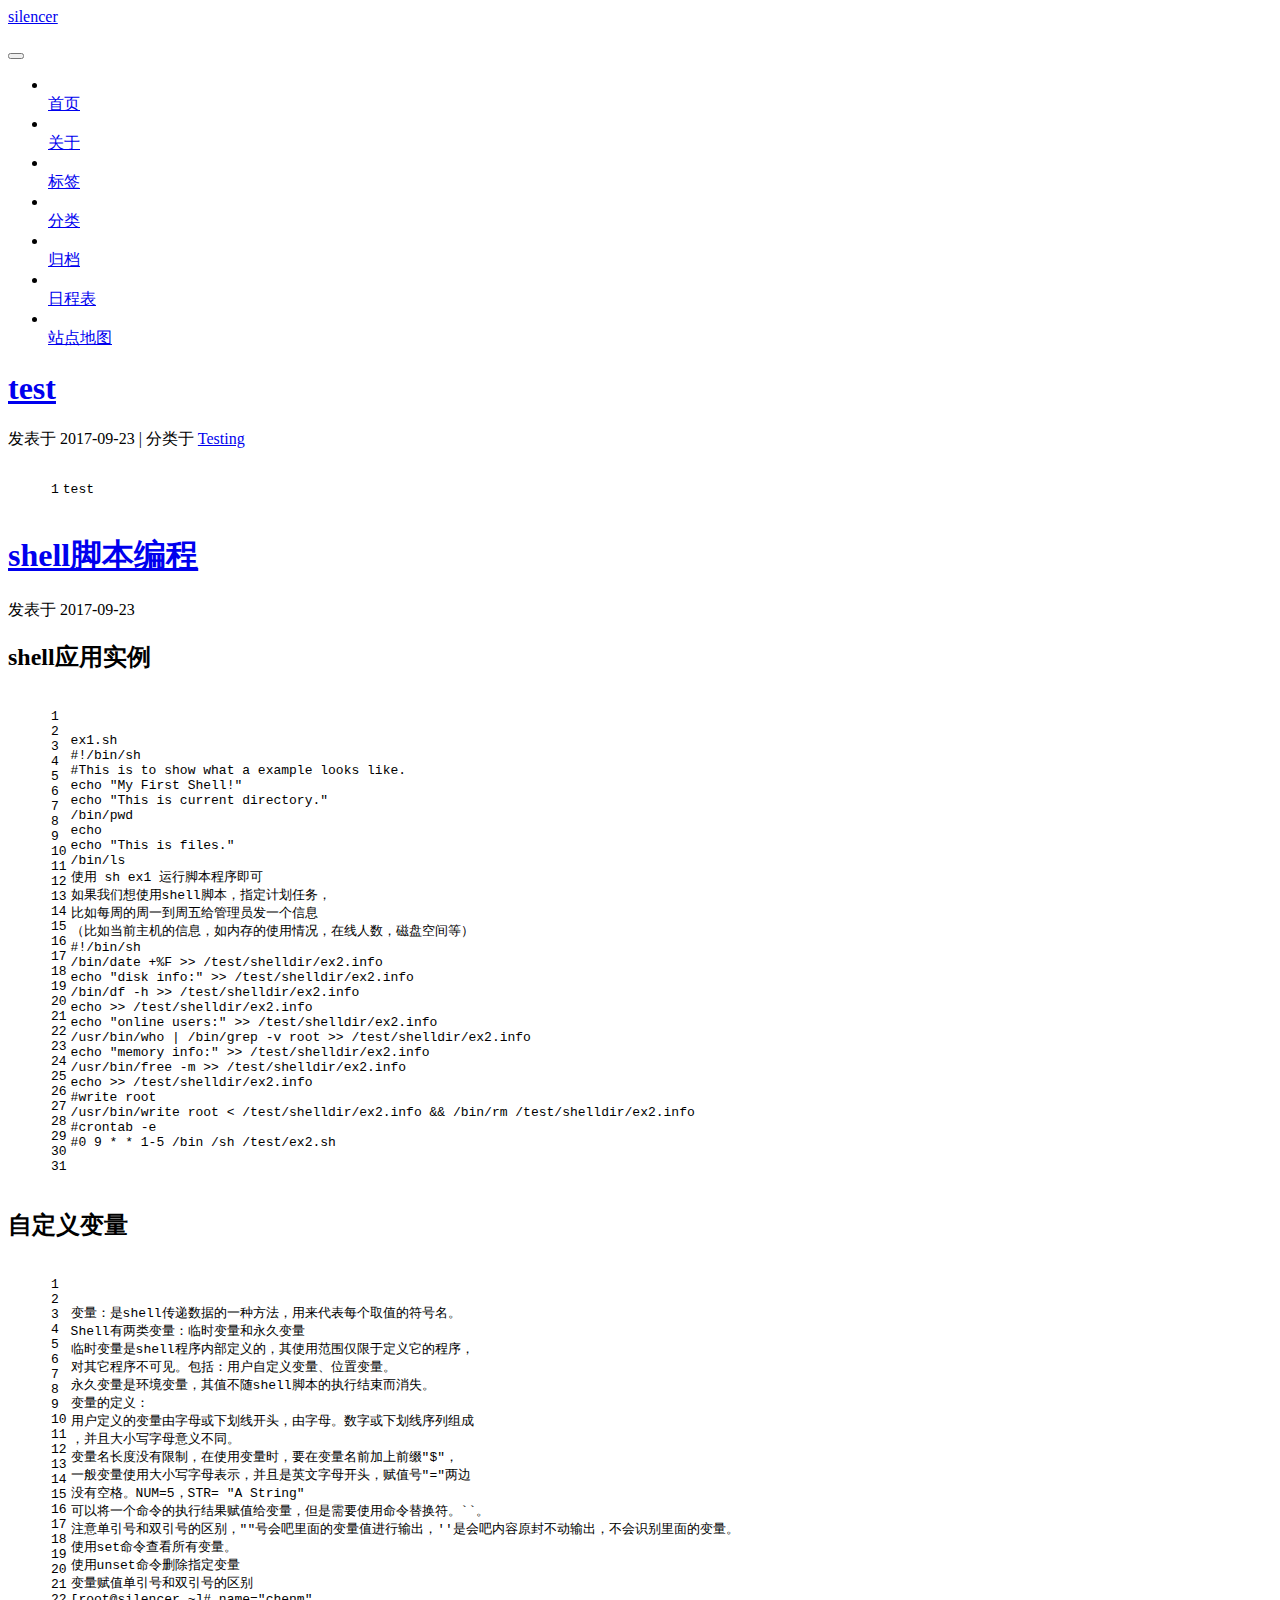
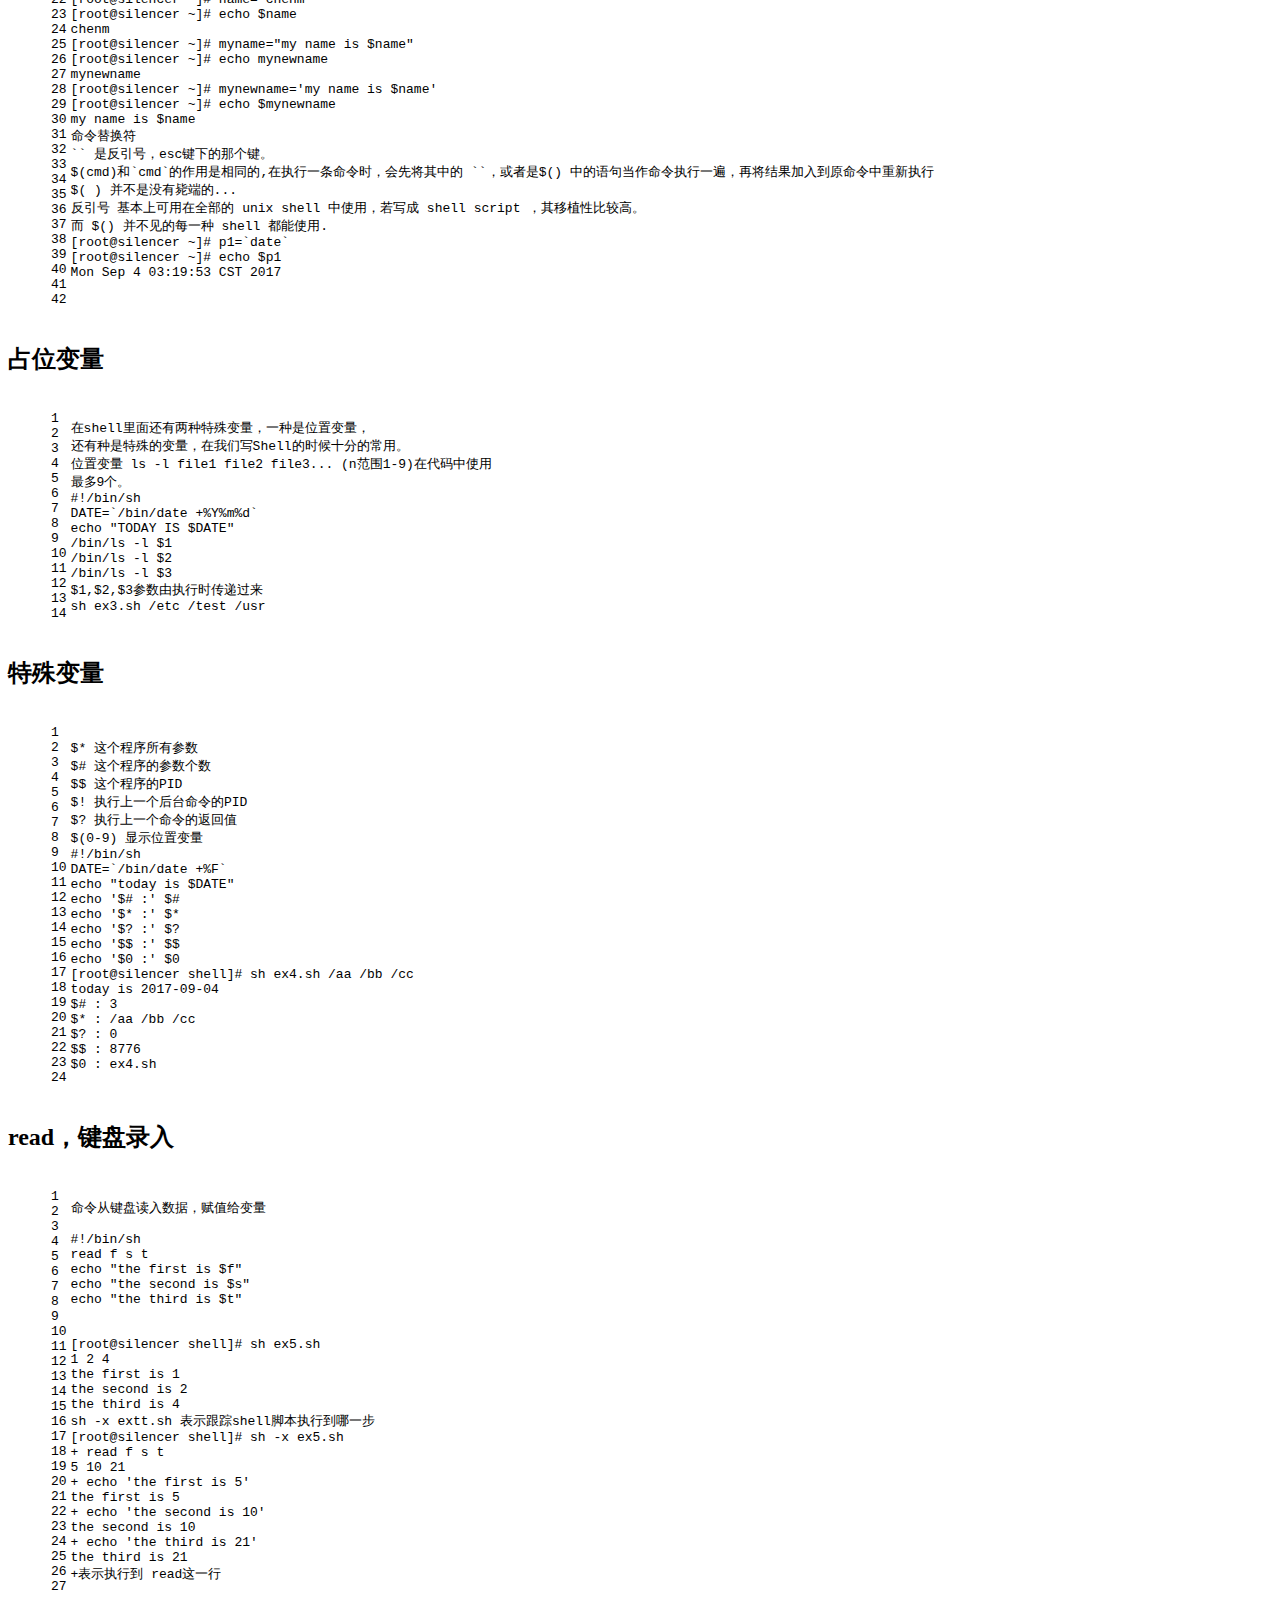
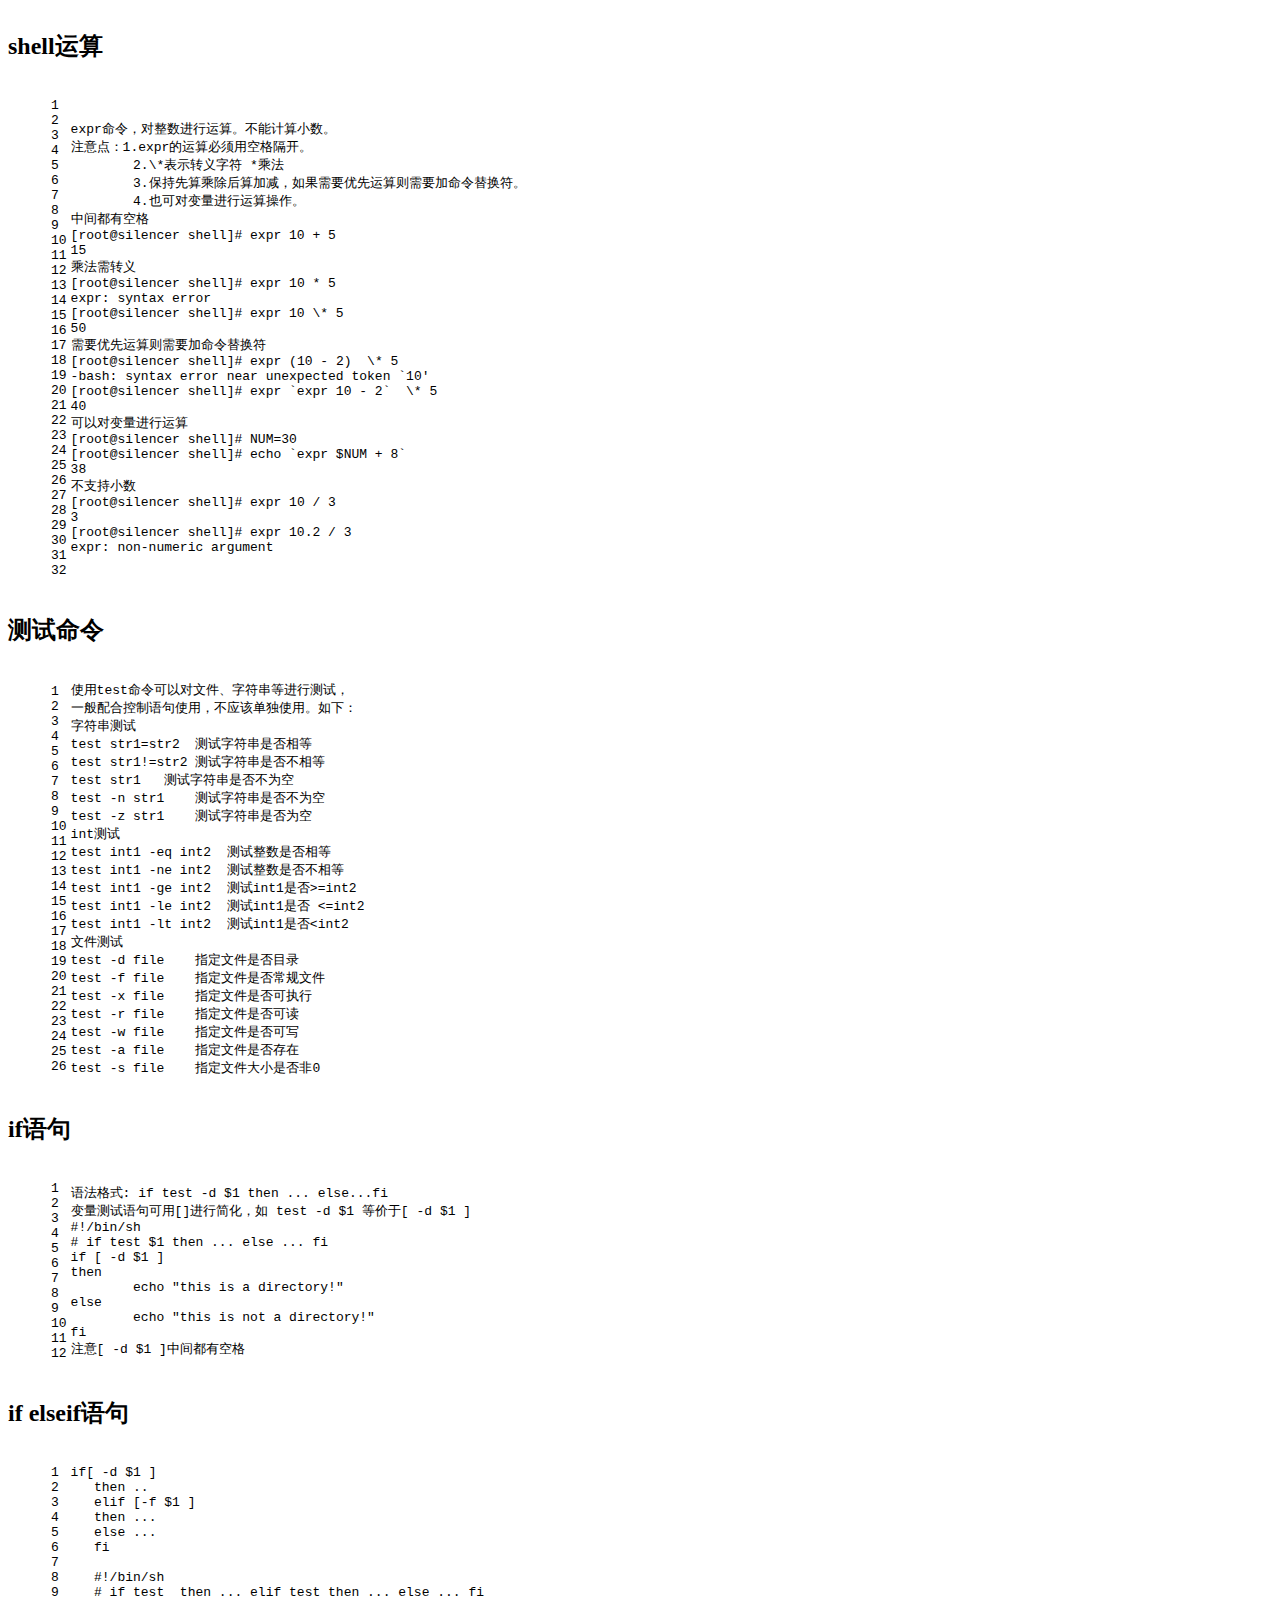
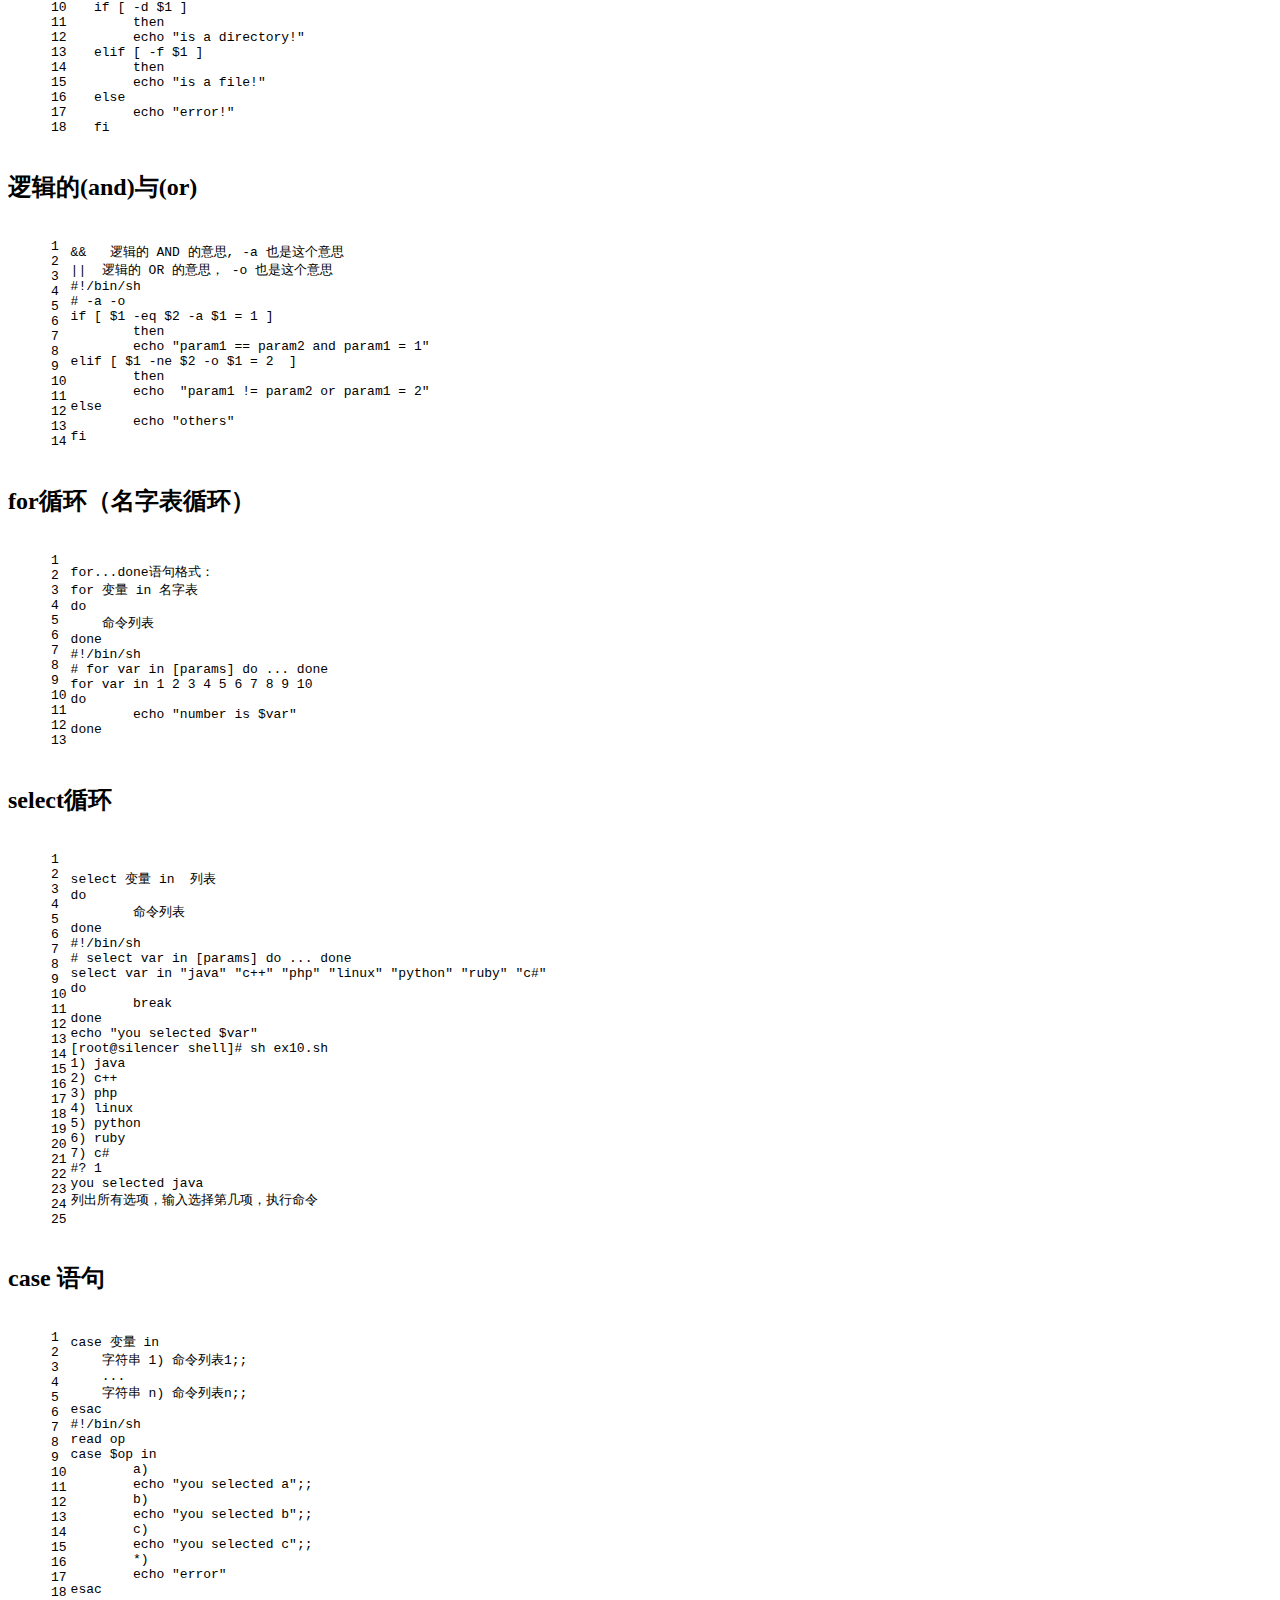
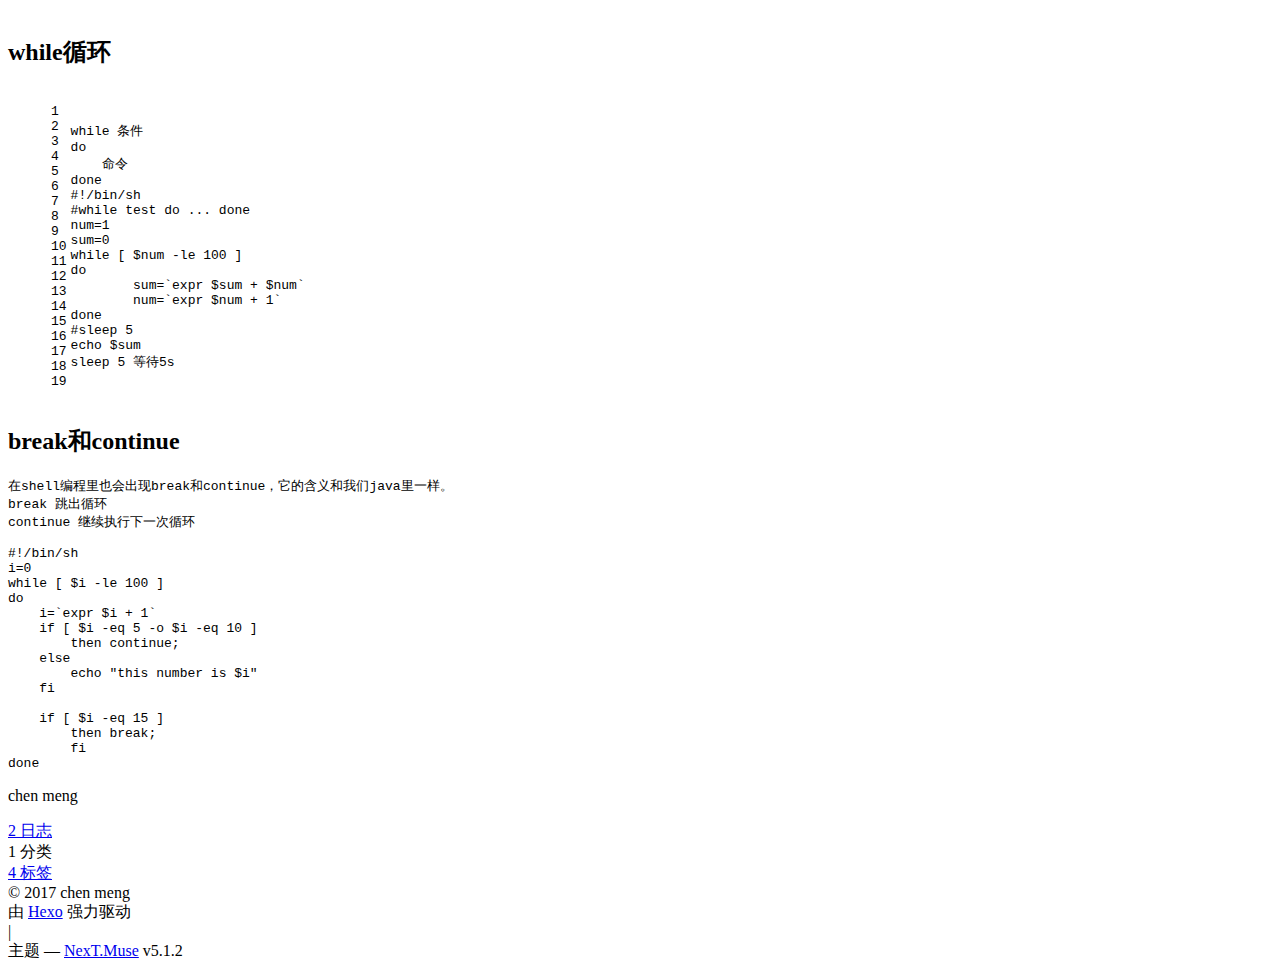
==== commit a59124d1: "Site updated: 2017-09-23 19:17:38" ====
--- a/index.html
+++ b/index.html
@@ -481,322 +481,21 @@
       
         
           
-            <h2 id="shell应用实例"><a href="#shell应用实例" class="headerlink" title="shell应用实例"></a>shell应用实例</h2><pre><code>ex1.sh
-
-#!/bin/sh
-#This is to show what a example looks like.
-echo &quot;My First Shell!&quot;
-echo &quot;This is current directory.&quot;
-/bin/pwd
-echo
-echo &quot;This is files.&quot;
-/bin/ls 
-
-使用 sh ex1 运行脚本程序即可
-
-如果我们想使用shell脚本，指定计划任务，
-比如每周的周一到周五给管理员发一个信息
-（比如当前主机的信息，如内存的使用情况，在线人数，磁盘空间等）
-
-#!/bin/sh
-/bin/date +%F &gt;&gt; /test/shelldir/ex2.info
-echo &quot;disk info:&quot; &gt;&gt; /test/shelldir/ex2.info
-/bin/df -h &gt;&gt; /test/shelldir/ex2.info
-echo &gt;&gt; /test/shelldir/ex2.info
-echo &quot;online users:&quot; &gt;&gt; /test/shelldir/ex2.info
-/usr/bin/who | /bin/grep -v root &gt;&gt; /test/shelldir/ex2.info
-echo &quot;memory info:&quot; &gt;&gt; /test/shelldir/ex2.info
-/usr/bin/free -m &gt;&gt; /test/shelldir/ex2.info
-echo &gt;&gt; /test/shelldir/ex2.info
-#write root
-/usr/bin/write root &lt; /test/shelldir/ex2.info &amp;&amp; /bin/rm /test/shelldir/ex2.info
-#crontab -e
-#0 9 * * 1-5 /bin /sh /test/ex2.sh
-</code></pre><h2 id="自定义变量"><a href="#自定义变量" class="headerlink" title="自定义变量"></a>自定义变量</h2><pre><code>变量：是shell传递数据的一种方法，用来代表每个取值的符号名。
-Shell有两类变量：临时变量和永久变量
-临时变量是shell程序内部定义的，其使用范围仅限于定义它的程序，
-对其它程序不可见。包括：用户自定义变量、位置变量。
-永久变量是环境变量，其值不随shell脚本的执行结束而消失。
-
-变量的定义：
-用户定义的变量由字母或下划线开头，由字母。数字或下划线序列组成
-，并且大小写字母意义不同。
-变量名长度没有限制，在使用变量时，要在变量名前加上前缀&quot;$&quot;，
-一般变量使用大小写字母表示，并且是英文字母开头，赋值号&quot;=&quot;两边
-没有空格。NUM=5，STR= &quot;A String&quot;
-可以将一个命令的执行结果赋值给变量，但是需要使用命令替换符。``。
-注意单引号和双引号的区别，&quot;&quot;号会吧里面的变量值进行输出，&apos;&apos;是会吧内容原封不动输出，不会识别里面的变量。
-使用set命令查看所有变量。
-使用unset命令删除指定变量
-
-变量赋值单引号和双引号的区别
-[root@silencer ~]# name=&quot;chenm&quot;
-[root@silencer ~]# echo $name
-chenm
-
-[root@silencer ~]# myname=&quot;my name is $name&quot;
-[root@silencer ~]# echo mynewname
-mynewname
-
-[root@silencer ~]# mynewname=&apos;my name is $name&apos;
-[root@silencer ~]# echo $mynewname
-my name is $name
-
-命令替换符
-
-`` 是反引号，esc键下的那个键。
-$(cmd)和`cmd`的作用是相同的,在执行一条命令时，会先将其中的 ``，或者是$() 中的语句当作命令执行一遍，再将结果加入到原命令中重新执行
-$( ) 并不是没有毙端的...
-反引号 基本上可用在全部的 unix shell 中使用，若写成 shell script ，其移植性比较高。
-而 $() 并不见的每一种 shell 都能使用.
-
-
-[root@silencer ~]# p1=`date`
-[root@silencer ~]# echo $p1
-Mon Sep 4 03:19:53 CST 2017
-</code></pre><h2 id="占位变量"><a href="#占位变量" class="headerlink" title="占位变量"></a>占位变量</h2><pre><code>在shell里面还有两种特殊变量，一种是位置变量，
-还有种是特殊的变量，在我们写Shell的时候十分的常用。
-位置变量 ls -l file1 file2 file3... (n范围1-9)在代码中使用
-最多9个。
-
-#!/bin/sh
-DATE=`/bin/date +%Y%m%d`
-echo &quot;TODAY IS $DATE&quot;
-/bin/ls -l $1
-/bin/ls -l $2
-/bin/ls -l $3
-
-$1,$2,$3参数由执行时传递过来
-sh ex3.sh /etc /test /usr
-</code></pre><h2 id="特殊变量"><a href="#特殊变量" class="headerlink" title="特殊变量"></a>特殊变量</h2><pre><code>$* 这个程序所有参数
-$# 这个程序的参数个数
-$$ 这个程序的PID
-$! 执行上一个后台命令的PID
-$? 执行上一个命令的返回值
-$(0-9) 显示位置变量
-
-#!/bin/sh
-DATE=`/bin/date +%F`
-echo &quot;today is $DATE&quot;
-echo &apos;$# :&apos; $#
-echo &apos;$* :&apos; $*
-echo &apos;$? :&apos; $?
-echo &apos;$$ :&apos; $$
-echo &apos;$0 :&apos; $0
-
-
-[root@silencer shell]# sh ex4.sh /aa /bb /cc
-today is 2017-09-04
-$# : 3
-$* : /aa /bb /cc
-$? : 0
-$$ : 8776
-$0 : ex4.sh
-</code></pre><h2 id="read，键盘录入"><a href="#read，键盘录入" class="headerlink" title="read，键盘录入"></a>read，键盘录入</h2><pre><code>命令从键盘读入数据，赋值给变量
-
-#!/bin/sh
-read f s t
-echo &quot;the first is $f&quot;
-echo &quot;the second is $s&quot;
-echo &quot;the third is $t&quot;
-
-
-[root@silencer shell]# sh ex5.sh
-1 2 4
-the first is 1
-the second is 2
-the third is 4
-
-sh -x extt.sh 表示跟踪shell脚本执行到哪一步
-[root@silencer shell]# sh -x ex5.sh
-+ read f s t
-5 10 21
-+ echo &apos;the first is 5&apos;
-the first is 5
-+ echo &apos;the second is 10&apos;
-the second is 10
-+ echo &apos;the third is 21&apos;
-the third is 21
-
-+表示执行到 read这一行
-</code></pre><h2 id="shell运算"><a href="#shell运算" class="headerlink" title="shell运算"></a>shell运算</h2><pre><code>expr命令，对整数进行运算。不能计算小数。
-注意点：1.expr的运算必须用空格隔开。
-        2.\*表示转义字符 *乘法
-        3.保持先算乘除后算加减，如果需要优先运算则需要加命令替换符。
-        4.也可对变量进行运算操作。
-
-中间都有空格
-[root@silencer shell]# expr 10 + 5
-15
-
-乘法需转义
-[root@silencer shell]# expr 10 * 5
-expr: syntax error
-[root@silencer shell]# expr 10 \* 5
-50
-
-需要优先运算则需要加命令替换符
-[root@silencer shell]# expr (10 - 2)  \* 5
--bash: syntax error near unexpected token `10&apos;
-[root@silencer shell]# expr `expr 10 - 2`  \* 5
-40
-
-可以对变量进行运算
-[root@silencer shell]# NUM=30
-[root@silencer shell]# echo `expr $NUM + 8`
-38
-
-不支持小数
-[root@silencer shell]# expr 10 / 3
-3
-[root@silencer shell]# expr 10.2 / 3
-expr: non-numeric argument
-</code></pre><h2 id="测试命令"><a href="#测试命令" class="headerlink" title="测试命令"></a>测试命令</h2><pre><code>使用test命令可以对文件、字符串等进行测试，
-一般配合控制语句使用，不应该单独使用。如下：
-
-字符串测试
-test str1=str2  测试字符串是否相等
-test str1!=str2 测试字符串是否不相等
-test str1   测试字符串是否不为空
-test -n str1    测试字符串是否不为空
-test -z str1    测试字符串是否为空
-
-
-int测试
-test int1 -eq int2  测试整数是否相等 
-test int1 -ne int2  测试整数是否不相等
-test int1 -ge int2  测试int1是否&gt;=int2
-test int1 -le int2  测试int1是否 &lt;=int2
-test int1 -lt int2  测试int1是否&lt;int2
-
-文件测试
-test -d file    指定文件是否目录
-test -f file    指定文件是否常规文件
-test -x file    指定文件是否可执行
-test -r file    指定文件是否可读
-test -w file    指定文件是否可写
-test -a file    指定文件是否存在
-test -s file    指定文件大小是否非0
-</code></pre><h2 id="if语句"><a href="#if语句" class="headerlink" title="if语句"></a>if语句</h2><pre><code>语法格式: if test -d $1 then ... else...fi
-变量测试语句可用[]进行简化，如 test -d $1 等价于[ -d $1 ]
-
-#!/bin/sh
-# if test $1 then ... else ... fi
-if [ -d $1 ] 
-then 
-    echo &quot;this is a directory!&quot;
-else
-    echo &quot;this is not a directory!&quot;
-fi
-注意[ -d $1 ]中间都有空格
-</code></pre><h2 id="if-elseif语句"><a href="#if-elseif语句" class="headerlink" title="if elseif语句"></a>if elseif语句</h2><pre><code>if[ -d $1 ]
-then ..
-elif [-f $1 ]
-then ...
-else ...
-fi
-
-#!/bin/sh
-# if test  then ... elif test then ... else ... fi
-if [ -d $1 ]
-    then
-    echo &quot;is a directory!&quot;
-elif [ -f $1 ]
-    then
-    echo &quot;is a file!&quot;
-else 
-    echo &quot;error!&quot;
-fi 
-</code></pre><h2 id="逻辑的-and-与-or"><a href="#逻辑的-and-与-or" class="headerlink" title="逻辑的(and)与(or)"></a>逻辑的(and)与(or)</h2><pre><code>&amp;&amp;   逻辑的 AND 的意思, -a 也是这个意思
-||  逻辑的 OR 的意思， -o 也是这个意思
-
-#!/bin/sh
-# -a -o 
-if [ $1 -eq $2 -a $1 = 1 ]
-    then
-    echo &quot;param1 == param2 and param1 = 1&quot;
-elif [ $1 -ne $2 -o $1 = 2  ]
-    then
-    echo  &quot;param1 != param2 or param1 = 2&quot;
-else
-     echo &quot;others&quot;
-fi
-</code></pre><h2 id="for循环（名字表循环）"><a href="#for循环（名字表循环）" class="headerlink" title="for循环（名字表循环）"></a>for循环（名字表循环）</h2><pre><code>for...done语句格式：
-for 变量 in 名字表
-do
-    命令列表
-done    
-
-
-#!/bin/sh
-# for var in [params] do ... done
-for var in 1 2 3 4 5 6 7 8 9 10
-do 
-    echo &quot;number is $var&quot;
-done
-</code></pre><h2 id="select循环"><a href="#select循环" class="headerlink" title="select循环"></a>select循环</h2><pre><code>select 变量 in  列表
-do
-    命令列表
-done
-
-#!/bin/sh
-# select var in [params] do ... done
-select var in &quot;java&quot; &quot;c++&quot; &quot;php&quot; &quot;linux&quot; &quot;python&quot; &quot;ruby&quot; &quot;c#&quot; 
-do 
-    break
-done
-echo &quot;you selected $var&quot;
-
-[root@silencer shell]# sh ex10.sh
-1) java
-2) c++
-3) php
-4) linux
-5) python
-6) ruby
-7) c#
-#? 1
-you selected java
-
-列出所有选项，输入选择第几项，执行命令。
-</code></pre><h2 id="case-语句"><a href="#case-语句" class="headerlink" title="case 语句"></a>case 语句</h2><pre><code>case 变量 in
-    字符串 1) 命令列表1;;
-    ...
-    字符串 n) 命令列表n;;
-esac
-
-#!/bin/sh
-read op
-case $op in
-        a)
-     echo &quot;you selected a&quot;;;
-        b)
-    echo &quot;you selected b&quot;;;
-    c)
-    echo &quot;you selected c&quot;;;
-    *)
-    echo &quot;error&quot;
-esac
-</code></pre><h2 id="while循环"><a href="#while循环" class="headerlink" title="while循环"></a>while循环</h2><pre><code>while 条件
-do
-    命令
-done
-
-#!/bin/sh
-#while test do ... done
-
-num=1
-sum=0
-while [ $num -le 100 ]
-do
-    sum=`expr $sum + $num`
-    num=`expr $num + 1`
-done
-#sleep 5
-echo $sum
-
-sleep 5 等待5s
-</code></pre><h2 id="break和continue"><a href="#break和continue" class="headerlink" title="break和continue"></a>break和continue</h2><pre><code>在shell编程里也会出现break和continue，它的含义和我们java里一样。
+            <h2 id="shell应用实例"><a href="#shell应用实例" class="headerlink" title="shell应用实例"></a>shell应用实例</h2><figure class="highlight bash"><table><tr><td class="gutter"><pre><div class="line">1</div><div class="line">2</div><div class="line">3</div><div class="line">4</div><div class="line">5</div><div class="line">6</div><div class="line">7</div><div class="line">8</div><div class="line">9</div><div class="line">10</div><div class="line">11</div><div class="line">12</div><div class="line">13</div><div class="line">14</div><div class="line">15</div><div class="line">16</div><div class="line">17</div><div class="line">18</div><div class="line">19</div><div class="line">20</div><div class="line">21</div><div class="line">22</div><div class="line">23</div><div class="line">24</div><div class="line">25</div><div class="line">26</div><div class="line">27</div><div class="line">28</div><div class="line">29</div><div class="line">30</div><div class="line">31</div></pre></td><td class="code"><pre><div class="line">ex1.sh</div><div class="line"></div><div class="line"><span class="meta">#!/bin/sh</span></div><div class="line"><span class="comment">#This is to show what a example looks like.</span></div><div class="line"><span class="built_in">echo</span> <span class="string">"My First Shell!"</span></div><div class="line"><span class="built_in">echo</span> <span class="string">"This is current directory."</span></div><div class="line">/bin/<span class="built_in">pwd</span></div><div class="line"><span class="built_in">echo</span></div><div class="line"><span class="built_in">echo</span> <span class="string">"This is files."</span></div><div class="line">/bin/ls </div><div class="line"></div><div class="line">使用 sh ex1 运行脚本程序即可</div><div class="line"></div><div class="line">如果我们想使用shell脚本，指定计划任务，</div><div class="line">比如每周的周一到周五给管理员发一个信息</div><div class="line">（比如当前主机的信息，如内存的使用情况，在线人数，磁盘空间等）</div><div class="line"></div><div class="line"><span class="meta">#!/bin/sh</span></div><div class="line">/bin/date +%F &gt;&gt; /<span class="built_in">test</span>/shelldir/ex2.info</div><div class="line"><span class="built_in">echo</span> <span class="string">"disk info:"</span> &gt;&gt; /<span class="built_in">test</span>/shelldir/ex2.info</div><div class="line">/bin/df -h &gt;&gt; /<span class="built_in">test</span>/shelldir/ex2.info</div><div class="line"><span class="built_in">echo</span> &gt;&gt; /<span class="built_in">test</span>/shelldir/ex2.info</div><div class="line"><span class="built_in">echo</span> <span class="string">"online users:"</span> &gt;&gt; /<span class="built_in">test</span>/shelldir/ex2.info</div><div class="line">/usr/bin/who | /bin/grep -v root &gt;&gt; /<span class="built_in">test</span>/shelldir/ex2.info</div><div class="line"><span class="built_in">echo</span> <span class="string">"memory info:"</span> &gt;&gt; /<span class="built_in">test</span>/shelldir/ex2.info</div><div class="line">/usr/bin/free -m &gt;&gt; /<span class="built_in">test</span>/shelldir/ex2.info</div><div class="line"><span class="built_in">echo</span> &gt;&gt; /<span class="built_in">test</span>/shelldir/ex2.info</div><div class="line"><span class="comment">#write root</span></div><div class="line">/usr/bin/write root &lt; /<span class="built_in">test</span>/shelldir/ex2.info &amp;&amp; /bin/rm /<span class="built_in">test</span>/shelldir/ex2.info</div><div class="line"><span class="comment">#crontab -e</span></div><div class="line"><span class="comment">#0 9 * * 1-5 /bin /sh /test/ex2.sh</span></div></pre></td></tr></table></figure>
+<h2 id="自定义变量"><a href="#自定义变量" class="headerlink" title="自定义变量"></a>自定义变量</h2><figure class="highlight dockerfile"><table><tr><td class="gutter"><pre><div class="line">1</div><div class="line">2</div><div class="line">3</div><div class="line">4</div><div class="line">5</div><div class="line">6</div><div class="line">7</div><div class="line">8</div><div class="line">9</div><div class="line">10</div><div class="line">11</div><div class="line">12</div><div class="line">13</div><div class="line">14</div><div class="line">15</div><div class="line">16</div><div class="line">17</div><div class="line">18</div><div class="line">19</div><div class="line">20</div><div class="line">21</div><div class="line">22</div><div class="line">23</div><div class="line">24</div><div class="line">25</div><div class="line">26</div><div class="line">27</div><div class="line">28</div><div class="line">29</div><div class="line">30</div><div class="line">31</div><div class="line">32</div><div class="line">33</div><div class="line">34</div><div class="line">35</div><div class="line">36</div><div class="line">37</div><div class="line">38</div><div class="line">39</div><div class="line">40</div><div class="line">41</div><div class="line">42</div></pre></td><td class="code"><pre><div class="line">变量：是<span class="keyword">shell</span><span class="bash">传递数据的一种方法，用来代表每个取值的符号名。</span></div><div class="line"><span class="bash">Shell有两类变量：临时变量和永久变量</span></div><div class="line"><span class="bash">临时变量是shell程序内部定义的，其使用范围仅限于定义它的程序，</span></div><div class="line"><span class="bash">对其它程序不可见。包括：用户自定义变量、位置变量。</span></div><div class="line"><span class="bash">永久变量是环境变量，其值不随shell脚本的执行结束而消失。</span></div><div class="line"><span class="bash"></span></div><div class="line"><span class="bash">变量的定义：</span></div><div class="line"><span class="bash">用户定义的变量由字母或下划线开头，由字母。数字或下划线序列组成</span></div><div class="line"><span class="bash">，并且大小写字母意义不同。</span></div><div class="line"><span class="bash">变量名长度没有限制，在使用变量时，要在变量名前加上前缀<span class="string">"$"</span>，</span></div><div class="line"><span class="bash">一般变量使用大小写字母表示，并且是英文字母开头，赋值号<span class="string">"="</span>两边</span></div><div class="line"><span class="bash">没有空格。NUM=5，STR= <span class="string">"A String"</span></span></div><div class="line"><span class="bash">可以将一个命令的执行结果赋值给变量，但是需要使用命令替换符。``。</span></div><div class="line"><span class="bash">注意单引号和双引号的区别，<span class="string">""</span>号会吧里面的变量值进行输出，<span class="string">''</span>是会吧内容原封不动输出，不会识别里面的变量。</span></div><div class="line"><span class="bash">使用<span class="built_in">set</span>命令查看所有变量。</span></div><div class="line"><span class="bash">使用<span class="built_in">unset</span>命令删除指定变量</span></div><div class="line"><span class="bash"></span></div><div class="line"><span class="bash">变量赋值单引号和双引号的区别</span></div><div class="line"><span class="bash">[root@silencer ~]<span class="comment"># name="chenm"</span></span></div><div class="line"><span class="bash">[root@silencer ~]<span class="comment"># echo $name</span></span></div><div class="line"><span class="bash">chenm</span></div><div class="line"><span class="bash"></span></div><div class="line"><span class="bash">[root@silencer ~]<span class="comment"># myname="my name is $name"</span></span></div><div class="line"><span class="bash">[root@silencer ~]<span class="comment"># echo mynewname</span></span></div><div class="line"><span class="bash">mynewname</span></div><div class="line"><span class="bash"></span></div><div class="line"><span class="bash">[root@silencer ~]<span class="comment"># mynewname='my name is $name'</span></span></div><div class="line"><span class="bash">[root@silencer ~]<span class="comment"># echo $mynewname</span></span></div><div class="line"><span class="bash">my name is <span class="variable">$name</span></span></div><div class="line"><span class="bash"></span></div><div class="line"><span class="bash">命令替换符</span></div><div class="line"><span class="bash"></span></div><div class="line"><span class="bash">`` 是反引号，esc键下的那个键。</span></div><div class="line"><span class="bash">$(cmd)和`cmd`的作用是相同的,在执行一条命令时，会先将其中的 ``，或者是$() 中的语句当作命令执行一遍，再将结果加入到原命令中重新执行</span></div><div class="line"><span class="bash">$( ) 并不是没有毙端的...</span></div><div class="line"><span class="bash">反引号 基本上可用在全部的 unix shell 中使用，若写成 shell script ，其移植性比较高。</span></div><div class="line"><span class="bash">而 $() 并不见的每一种 shell 都能使用.</span></div><div class="line"><span class="bash"></span></div><div class="line"><span class="bash"></span></div><div class="line"><span class="bash">[root@silencer ~]<span class="comment"># p1=`date`</span></span></div><div class="line"><span class="bash">[root@silencer ~]<span class="comment"># echo $p1</span></span></div><div class="line"><span class="bash">Mon Sep 4 03:19:53 CST 2017</span></div></pre></td></tr></table></figure>
+<h2 id="占位变量"><a href="#占位变量" class="headerlink" title="占位变量"></a>占位变量</h2><figure class="highlight bash"><table><tr><td class="gutter"><pre><div class="line">1</div><div class="line">2</div><div class="line">3</div><div class="line">4</div><div class="line">5</div><div class="line">6</div><div class="line">7</div><div class="line">8</div><div class="line">9</div><div class="line">10</div><div class="line">11</div><div class="line">12</div><div class="line">13</div><div class="line">14</div></pre></td><td class="code"><pre><div class="line">在shell里面还有两种特殊变量，一种是位置变量，</div><div class="line">还有种是特殊的变量，在我们写Shell的时候十分的常用。</div><div class="line">位置变量 ls -l file1 file2 file3... (n范围1-9)在代码中使用</div><div class="line">最多9个。</div><div class="line"></div><div class="line"><span class="meta">#!/bin/sh</span></div><div class="line">DATE=`/bin/date +%Y%m%d`</div><div class="line"><span class="built_in">echo</span> <span class="string">"TODAY IS <span class="variable">$DATE</span>"</span></div><div class="line">/bin/ls -l <span class="variable">$1</span></div><div class="line">/bin/ls -l <span class="variable">$2</span></div><div class="line">/bin/ls -l <span class="variable">$3</span></div><div class="line"></div><div class="line"><span class="variable">$1</span>,<span class="variable">$2</span>,<span class="variable">$3</span>参数由执行时传递过来</div><div class="line">sh ex3.sh /etc /<span class="built_in">test</span> /usr</div></pre></td></tr></table></figure>
+<h2 id="特殊变量"><a href="#特殊变量" class="headerlink" title="特殊变量"></a>特殊变量</h2><figure class="highlight bash"><table><tr><td class="gutter"><pre><div class="line">1</div><div class="line">2</div><div class="line">3</div><div class="line">4</div><div class="line">5</div><div class="line">6</div><div class="line">7</div><div class="line">8</div><div class="line">9</div><div class="line">10</div><div class="line">11</div><div class="line">12</div><div class="line">13</div><div class="line">14</div><div class="line">15</div><div class="line">16</div><div class="line">17</div><div class="line">18</div><div class="line">19</div><div class="line">20</div><div class="line">21</div><div class="line">22</div><div class="line">23</div><div class="line">24</div></pre></td><td class="code"><pre><div class="line">$* 这个程序所有参数</div><div class="line"><span class="variable">$#</span> 这个程序的参数个数</div><div class="line">$$ 这个程序的PID</div><div class="line">$! 执行上一个后台命令的PID</div><div class="line">$? 执行上一个命令的返回值</div><div class="line">$(0-9) 显示位置变量</div><div class="line"></div><div class="line"><span class="meta">#!/bin/sh</span></div><div class="line">DATE=`/bin/date +%F`</div><div class="line"><span class="built_in">echo</span> <span class="string">"today is <span class="variable">$DATE</span>"</span></div><div class="line"><span class="built_in">echo</span> <span class="string">'$# :'</span> <span class="variable">$#</span></div><div class="line"><span class="built_in">echo</span> <span class="string">'$* :'</span> $*</div><div class="line"><span class="built_in">echo</span> <span class="string">'$? :'</span> $?</div><div class="line"><span class="built_in">echo</span> <span class="string">'$$ :'</span> $$</div><div class="line"><span class="built_in">echo</span> <span class="string">'$0 :'</span> <span class="variable">$0</span></div><div class="line"></div><div class="line"></div><div class="line">[root@silencer shell]<span class="comment"># sh ex4.sh /aa /bb /cc</span></div><div class="line">today is 2017-09-04</div><div class="line"><span class="variable">$#</span> : 3</div><div class="line">$* : /aa /bb /cc</div><div class="line">$? : 0</div><div class="line">$$ : 8776</div><div class="line"><span class="variable">$0</span> : ex4.sh</div></pre></td></tr></table></figure>
+<h2 id="read，键盘录入"><a href="#read，键盘录入" class="headerlink" title="read，键盘录入"></a>read，键盘录入</h2><figure class="highlight vim"><table><tr><td class="gutter"><pre><div class="line">1</div><div class="line">2</div><div class="line">3</div><div class="line">4</div><div class="line">5</div><div class="line">6</div><div class="line">7</div><div class="line">8</div><div class="line">9</div><div class="line">10</div><div class="line">11</div><div class="line">12</div><div class="line">13</div><div class="line">14</div><div class="line">15</div><div class="line">16</div><div class="line">17</div><div class="line">18</div><div class="line">19</div><div class="line">20</div><div class="line">21</div><div class="line">22</div><div class="line">23</div><div class="line">24</div><div class="line">25</div><div class="line">26</div><div class="line">27</div></pre></td><td class="code"><pre><div class="line">命令从键盘读入数据，赋值给变量</div><div class="line">   </div><div class="line">#!/bin/<span class="keyword">sh</span></div><div class="line"><span class="keyword">read</span> <span class="keyword">f</span> s t</div><div class="line"><span class="keyword">echo</span> <span class="string">"the first is $f"</span></div><div class="line"><span class="keyword">echo</span> <span class="string">"the second is $s"</span></div><div class="line"><span class="keyword">echo</span> <span class="string">"the third is $t"</span></div><div class="line">  </div><div class="line">  </div><div class="line">[root@silencer <span class="keyword">shell</span>]# <span class="keyword">sh</span> ex5.<span class="keyword">sh</span></div><div class="line"><span class="number">1</span> <span class="number">2</span> <span class="number">4</span></div><div class="line">the <span class="keyword">first</span> <span class="keyword">is</span> <span class="number">1</span></div><div class="line">the second <span class="keyword">is</span> <span class="number">2</span></div><div class="line">the third <span class="keyword">is</span> <span class="number">4</span></div><div class="line"></div><div class="line"><span class="keyword">sh</span> -<span class="keyword">x</span> extt.<span class="keyword">sh</span> 表示跟踪<span class="keyword">shell</span>脚本执行到哪一步</div><div class="line">[root@silencer <span class="keyword">shell</span>]# <span class="keyword">sh</span> -<span class="keyword">x</span> ex5.<span class="keyword">sh</span></div><div class="line">+ <span class="keyword">read</span> <span class="keyword">f</span> s t</div><div class="line"><span class="number">5</span> <span class="number">10</span> <span class="number">21</span></div><div class="line">+ <span class="keyword">echo</span> <span class="string">'the first is 5'</span></div><div class="line">the <span class="keyword">first</span> <span class="keyword">is</span> <span class="number">5</span></div><div class="line">+ <span class="keyword">echo</span> <span class="string">'the second is 10'</span></div><div class="line">the second <span class="keyword">is</span> <span class="number">10</span></div><div class="line">+ <span class="keyword">echo</span> <span class="string">'the third is 21'</span></div><div class="line">the third <span class="keyword">is</span> <span class="number">21</span></div><div class="line"></div><div class="line">+表示执行到 <span class="keyword">read</span>这一行</div></pre></td></tr></table></figure>
+<h2 id="shell运算"><a href="#shell运算" class="headerlink" title="shell运算"></a>shell运算</h2><figure class="highlight gauss"><table><tr><td class="gutter"><pre><div class="line">1</div><div class="line">2</div><div class="line">3</div><div class="line">4</div><div class="line">5</div><div class="line">6</div><div class="line">7</div><div class="line">8</div><div class="line">9</div><div class="line">10</div><div class="line">11</div><div class="line">12</div><div class="line">13</div><div class="line">14</div><div class="line">15</div><div class="line">16</div><div class="line">17</div><div class="line">18</div><div class="line">19</div><div class="line">20</div><div class="line">21</div><div class="line">22</div><div class="line">23</div><div class="line">24</div><div class="line">25</div><div class="line">26</div><div class="line">27</div><div class="line">28</div><div class="line">29</div><div class="line">30</div><div class="line">31</div><div class="line">32</div></pre></td><td class="code"><pre><div class="line"><span class="keyword">expr</span>命令，对整数进行运算。不能计算小数。</div><div class="line">注意点：<span class="number">1.</span><span class="keyword">expr</span>的运算必须用空格隔开。</div><div class="line">        <span class="number">2.</span>\*表示转义字符 *乘法</div><div class="line">        <span class="number">3.</span>保持先算乘除后算加减，如果需要优先运算则需要加命令替换符。</div><div class="line">        <span class="number">4.</span>也可对变量进行运算操作。</div><div class="line"></div><div class="line">中间都有空格</div><div class="line">[root<span class="comment">@silencer shell]# expr 10 + 5</span></div><div class="line"><span class="comment">15</span></div><div class="line"><span class="comment"></span></div><div class="line"><span class="comment">乘法需转义</span></div><div class="line"><span class="comment">[root@</span>silencer <span class="built_in">shell</span>]<span class="meta"># expr 10 * 5</span></div><div class="line"><span class="keyword">expr</span>: syntax <span class="built_in">error</span></div><div class="line">[root<span class="comment">@silencer shell]# expr 10 \* 5</span></div><div class="line"><span class="comment">50</span></div><div class="line"><span class="comment"></span></div><div class="line"><span class="comment">需要优先运算则需要加命令替换符</span></div><div class="line"><span class="comment">[root@</span>silencer <span class="built_in">shell</span>]<span class="meta"># expr (10 - 2)  \* 5</span></div><div class="line">-bash: syntax <span class="built_in">error</span> near unexpected <span class="built_in">token</span> `<span class="number">10</span>'</div><div class="line">[root<span class="comment">@silencer shell]# expr `expr 10 - 2`  \* 5</span></div><div class="line"><span class="comment">40</span></div><div class="line"><span class="comment"></span></div><div class="line"><span class="comment">可以对变量进行运算</span></div><div class="line"><span class="comment">[root@</span>silencer <span class="built_in">shell</span>]<span class="meta"># NUM=30</span></div><div class="line">[root<span class="comment">@silencer shell]# echo `expr $NUM + 8`</span></div><div class="line"><span class="comment">38</span></div><div class="line"><span class="comment"></span></div><div class="line"><span class="comment">不支持小数</span></div><div class="line"><span class="comment">[root@</span>silencer <span class="built_in">shell</span>]<span class="meta"># expr 10 / 3</span></div><div class="line"><span class="number">3</span></div><div class="line">[root<span class="comment">@silencer shell]# expr 10.2 / 3</span></div><div class="line"><span class="comment">expr: non-numeric argument</span></div></pre></td></tr></table></figure>
+<h2 id="测试命令"><a href="#测试命令" class="headerlink" title="测试命令"></a>测试命令</h2><figure class="highlight subunit"><table><tr><td class="gutter"><pre><div class="line">1</div><div class="line">2</div><div class="line">3</div><div class="line">4</div><div class="line">5</div><div class="line">6</div><div class="line">7</div><div class="line">8</div><div class="line">9</div><div class="line">10</div><div class="line">11</div><div class="line">12</div><div class="line">13</div><div class="line">14</div><div class="line">15</div><div class="line">16</div><div class="line">17</div><div class="line">18</div><div class="line">19</div><div class="line">20</div><div class="line">21</div><div class="line">22</div><div class="line">23</div><div class="line">24</div><div class="line">25</div><div class="line">26</div></pre></td><td class="code"><pre><div class="line">使用test命令可以对文件、字符串等进行测试，</div><div class="line">一般配合控制语句使用，不应该单独使用。如下：</div><div class="line"></div><div class="line">字符串测试</div><div class="line"><span class="keyword">test </span>str1=str2  测试字符串是否相等</div><div class="line"><span class="keyword">test </span>str1!=str2 测试字符串是否不相等</div><div class="line"><span class="keyword">test </span>str1   测试字符串是否不为空</div><div class="line"><span class="keyword">test </span>-n str1    测试字符串是否不为空</div><div class="line"><span class="keyword">test </span>-z str1    测试字符串是否为空</div><div class="line"></div><div class="line"></div><div class="line">int测试</div><div class="line"><span class="keyword">test </span>int1 -eq int2  测试整数是否相等 </div><div class="line"><span class="keyword">test </span>int1 -ne int2  测试整数是否不相等</div><div class="line"><span class="keyword">test </span>int1 -ge int2  测试int1是否&gt;=int2</div><div class="line"><span class="keyword">test </span>int1 -le int2  测试int1是否 &lt;=int2</div><div class="line"><span class="keyword">test </span>int1 -lt int2  测试int1是否&lt;int2</div><div class="line"></div><div class="line">文件测试</div><div class="line"><span class="keyword">test </span>-d file    指定文件是否目录</div><div class="line"><span class="keyword">test </span>-f file    指定文件是否常规文件</div><div class="line"><span class="keyword">test </span>-x file    指定文件是否可执行</div><div class="line"><span class="keyword">test </span>-r file    指定文件是否可读</div><div class="line"><span class="keyword">test </span>-w file    指定文件是否可写</div><div class="line"><span class="keyword">test </span>-a file    指定文件是否存在</div><div class="line"><span class="keyword">test </span>-s file    指定文件大小是否非0</div></pre></td></tr></table></figure>
+<h2 id="if语句"><a href="#if语句" class="headerlink" title="if语句"></a>if语句</h2><figure class="highlight bash"><table><tr><td class="gutter"><pre><div class="line">1</div><div class="line">2</div><div class="line">3</div><div class="line">4</div><div class="line">5</div><div class="line">6</div><div class="line">7</div><div class="line">8</div><div class="line">9</div><div class="line">10</div><div class="line">11</div><div class="line">12</div></pre></td><td class="code"><pre><div class="line">语法格式: <span class="keyword">if</span> <span class="built_in">test</span> -d <span class="variable">$1</span> <span class="keyword">then</span> ... else...fi</div><div class="line">变量测试语句可用[]进行简化，如 <span class="built_in">test</span> -d <span class="variable">$1</span> 等价于[ -d <span class="variable">$1</span> ]</div><div class="line"></div><div class="line"><span class="meta">#!/bin/sh</span></div><div class="line"><span class="comment"># if test $1 then ... else ... fi</span></div><div class="line"><span class="keyword">if</span> [ -d <span class="variable">$1</span> ] </div><div class="line"><span class="keyword">then</span> </div><div class="line">	<span class="built_in">echo</span> <span class="string">"this is a directory!"</span></div><div class="line"><span class="keyword">else</span></div><div class="line">	<span class="built_in">echo</span> <span class="string">"this is not a directory!"</span></div><div class="line"><span class="keyword">fi</span></div><div class="line">注意[ -d <span class="variable">$1</span> ]中间都有空格</div></pre></td></tr></table></figure>
+<h2 id="if-elseif语句"><a href="#if-elseif语句" class="headerlink" title="if elseif语句"></a>if elseif语句</h2><figure class="highlight bash"><table><tr><td class="gutter"><pre><div class="line">1</div><div class="line">2</div><div class="line">3</div><div class="line">4</div><div class="line">5</div><div class="line">6</div><div class="line">7</div><div class="line">8</div><div class="line">9</div><div class="line">10</div><div class="line">11</div><div class="line">12</div><div class="line">13</div><div class="line">14</div><div class="line">15</div><div class="line">16</div><div class="line">17</div><div class="line">18</div></pre></td><td class="code"><pre><div class="line"><span class="keyword">if</span>[ -d <span class="variable">$1</span> ]</div><div class="line">   <span class="keyword">then</span> ..</div><div class="line">   <span class="keyword">elif</span> [-f <span class="variable">$1</span> ]</div><div class="line">   <span class="keyword">then</span> ...</div><div class="line">   <span class="keyword">else</span> ...</div><div class="line">   <span class="keyword">fi</span></div><div class="line">   </div><div class="line">   <span class="comment">#!/bin/sh</span></div><div class="line">   <span class="comment"># if test  then ... elif test then ... else ... fi</span></div><div class="line">   <span class="keyword">if</span> [ -d <span class="variable">$1</span> ]</div><div class="line">   	<span class="keyword">then</span></div><div class="line">   	<span class="built_in">echo</span> <span class="string">"is a directory!"</span></div><div class="line">   <span class="keyword">elif</span> [ -f <span class="variable">$1</span> ]</div><div class="line">   	<span class="keyword">then</span></div><div class="line">   	<span class="built_in">echo</span> <span class="string">"is a file!"</span></div><div class="line">   <span class="keyword">else</span> </div><div class="line">   	<span class="built_in">echo</span> <span class="string">"error!"</span></div><div class="line">   <span class="keyword">fi</span></div></pre></td></tr></table></figure>
+<h2 id="逻辑的-and-与-or"><a href="#逻辑的-and-与-or" class="headerlink" title="逻辑的(and)与(or)"></a>逻辑的(and)与(or)</h2><figure class="highlight bash"><table><tr><td class="gutter"><pre><div class="line">1</div><div class="line">2</div><div class="line">3</div><div class="line">4</div><div class="line">5</div><div class="line">6</div><div class="line">7</div><div class="line">8</div><div class="line">9</div><div class="line">10</div><div class="line">11</div><div class="line">12</div><div class="line">13</div><div class="line">14</div></pre></td><td class="code"><pre><div class="line">&amp;&amp;   逻辑的 AND 的意思, -a 也是这个意思</div><div class="line">||  逻辑的 OR 的意思， -o 也是这个意思</div><div class="line"></div><div class="line"><span class="meta">#!/bin/sh</span></div><div class="line"><span class="comment"># -a -o </span></div><div class="line"><span class="keyword">if</span> [ <span class="variable">$1</span> -eq <span class="variable">$2</span> -a <span class="variable">$1</span> = 1 ]</div><div class="line">	<span class="keyword">then</span></div><div class="line">	<span class="built_in">echo</span> <span class="string">"param1 == param2 and param1 = 1"</span></div><div class="line"><span class="keyword">elif</span> [ <span class="variable">$1</span> -ne <span class="variable">$2</span> -o <span class="variable">$1</span> = 2  ]</div><div class="line">	<span class="keyword">then</span></div><div class="line">	<span class="built_in">echo</span>  <span class="string">"param1 != param2 or param1 = 2"</span></div><div class="line"><span class="keyword">else</span></div><div class="line"> 	<span class="built_in">echo</span> <span class="string">"others"</span></div><div class="line"><span class="keyword">fi</span></div></pre></td></tr></table></figure>
+<h2 id="for循环（名字表循环）"><a href="#for循环（名字表循环）" class="headerlink" title="for循环（名字表循环）"></a>for循环（名字表循环）</h2><figure class="highlight bash"><table><tr><td class="gutter"><pre><div class="line">1</div><div class="line">2</div><div class="line">3</div><div class="line">4</div><div class="line">5</div><div class="line">6</div><div class="line">7</div><div class="line">8</div><div class="line">9</div><div class="line">10</div><div class="line">11</div><div class="line">12</div><div class="line">13</div></pre></td><td class="code"><pre><div class="line">for...done语句格式：</div><div class="line"><span class="keyword">for</span> 变量 <span class="keyword">in</span> 名字表</div><div class="line"><span class="keyword">do</span></div><div class="line">    命令列表</div><div class="line"><span class="keyword">done</span>    </div><div class="line"></div><div class="line"></div><div class="line"><span class="meta">#!/bin/sh</span></div><div class="line"><span class="comment"># for var in [params] do ... done</span></div><div class="line"><span class="keyword">for</span> var <span class="keyword">in</span> 1 2 3 4 5 6 7 8 9 10</div><div class="line"><span class="keyword">do</span> </div><div class="line">	<span class="built_in">echo</span> <span class="string">"number is <span class="variable">$var</span>"</span></div><div class="line"><span class="keyword">done</span></div></pre></td></tr></table></figure>
+<h2 id="select循环"><a href="#select循环" class="headerlink" title="select循环"></a>select循环</h2><figure class="highlight bash"><table><tr><td class="gutter"><pre><div class="line">1</div><div class="line">2</div><div class="line">3</div><div class="line">4</div><div class="line">5</div><div class="line">6</div><div class="line">7</div><div class="line">8</div><div class="line">9</div><div class="line">10</div><div class="line">11</div><div class="line">12</div><div class="line">13</div><div class="line">14</div><div class="line">15</div><div class="line">16</div><div class="line">17</div><div class="line">18</div><div class="line">19</div><div class="line">20</div><div class="line">21</div><div class="line">22</div><div class="line">23</div><div class="line">24</div><div class="line">25</div></pre></td><td class="code"><pre><div class="line">select 变量 <span class="keyword">in</span>  列表</div><div class="line"><span class="keyword">do</span></div><div class="line">	命令列表</div><div class="line"><span class="keyword">done</span></div><div class="line"></div><div class="line"><span class="meta">#!/bin/sh</span></div><div class="line"><span class="comment"># select var in [params] do ... done</span></div><div class="line">select var <span class="keyword">in</span> <span class="string">"java"</span> <span class="string">"c++"</span> <span class="string">"php"</span> <span class="string">"linux"</span> <span class="string">"python"</span> <span class="string">"ruby"</span> <span class="string">"c#"</span> </div><div class="line"><span class="keyword">do</span> </div><div class="line">	<span class="built_in">break</span></div><div class="line"><span class="keyword">done</span></div><div class="line"><span class="built_in">echo</span> <span class="string">"you selected <span class="variable">$var</span>"</span></div><div class="line"></div><div class="line">[root@silencer shell]<span class="comment"># sh ex10.sh</span></div><div class="line">1) java</div><div class="line">2) c++</div><div class="line">3) php</div><div class="line">4) linux</div><div class="line">5) python</div><div class="line">6) ruby</div><div class="line">7) c<span class="comment">#</span></div><div class="line"><span class="comment">#? 1</span></div><div class="line">you selected java</div><div class="line"></div><div class="line">列出所有选项，输入选择第几项，执行命令</div></pre></td></tr></table></figure>
+<h2 id="case-语句"><a href="#case-语句" class="headerlink" title="case 语句"></a>case 语句</h2><figure class="highlight bash"><table><tr><td class="gutter"><pre><div class="line">1</div><div class="line">2</div><div class="line">3</div><div class="line">4</div><div class="line">5</div><div class="line">6</div><div class="line">7</div><div class="line">8</div><div class="line">9</div><div class="line">10</div><div class="line">11</div><div class="line">12</div><div class="line">13</div><div class="line">14</div><div class="line">15</div><div class="line">16</div><div class="line">17</div><div class="line">18</div></pre></td><td class="code"><pre><div class="line"><span class="keyword">case</span> 变量 <span class="keyword">in</span></div><div class="line">    字符串 1) 命令列表1;;</div><div class="line">    ...</div><div class="line">    字符串 n) 命令列表n;;</div><div class="line"><span class="keyword">esac</span></div><div class="line"></div><div class="line"><span class="meta">#!/bin/sh</span></div><div class="line"><span class="built_in">read</span> op</div><div class="line"><span class="keyword">case</span> <span class="variable">$op</span> <span class="keyword">in</span></div><div class="line">        a)</div><div class="line"> 	<span class="built_in">echo</span> <span class="string">"you selected a"</span>;;</div><div class="line">        b)</div><div class="line">	<span class="built_in">echo</span> <span class="string">"you selected b"</span>;;</div><div class="line">	c)</div><div class="line">	<span class="built_in">echo</span> <span class="string">"you selected c"</span>;;</div><div class="line">	*)</div><div class="line">	<span class="built_in">echo</span> <span class="string">"error"</span></div><div class="line"><span class="keyword">esac</span></div></pre></td></tr></table></figure>
+<h2 id="while循环"><a href="#while循环" class="headerlink" title="while循环"></a>while循环</h2><figure class="highlight bash"><table><tr><td class="gutter"><pre><div class="line">1</div><div class="line">2</div><div class="line">3</div><div class="line">4</div><div class="line">5</div><div class="line">6</div><div class="line">7</div><div class="line">8</div><div class="line">9</div><div class="line">10</div><div class="line">11</div><div class="line">12</div><div class="line">13</div><div class="line">14</div><div class="line">15</div><div class="line">16</div><div class="line">17</div><div class="line">18</div><div class="line">19</div></pre></td><td class="code"><pre><div class="line"><span class="keyword">while</span> 条件</div><div class="line"><span class="keyword">do</span></div><div class="line">    命令</div><div class="line"><span class="keyword">done</span></div><div class="line"></div><div class="line"><span class="meta">#!/bin/sh</span></div><div class="line"><span class="comment">#while test do ... done</span></div><div class="line"></div><div class="line">num=1</div><div class="line">sum=0</div><div class="line"><span class="keyword">while</span> [ <span class="variable">$num</span> -le 100 ]</div><div class="line"><span class="keyword">do</span></div><div class="line">	sum=`expr <span class="variable">$sum</span> + <span class="variable">$num</span>`</div><div class="line">	num=`expr <span class="variable">$num</span> + 1`</div><div class="line"><span class="keyword">done</span></div><div class="line"><span class="comment">#sleep 5</span></div><div class="line"><span class="built_in">echo</span> <span class="variable">$sum</span></div><div class="line"></div><div class="line">sleep 5 等待5s</div></pre></td></tr></table></figure>
+<h2 id="break和continue"><a href="#break和continue" class="headerlink" title="break和continue"></a>break和continue</h2><pre><code>在shell编程里也会出现break和continue，它的含义和我们java里一样。
 break 跳出循环
 continue 继续执行下一次循环
 
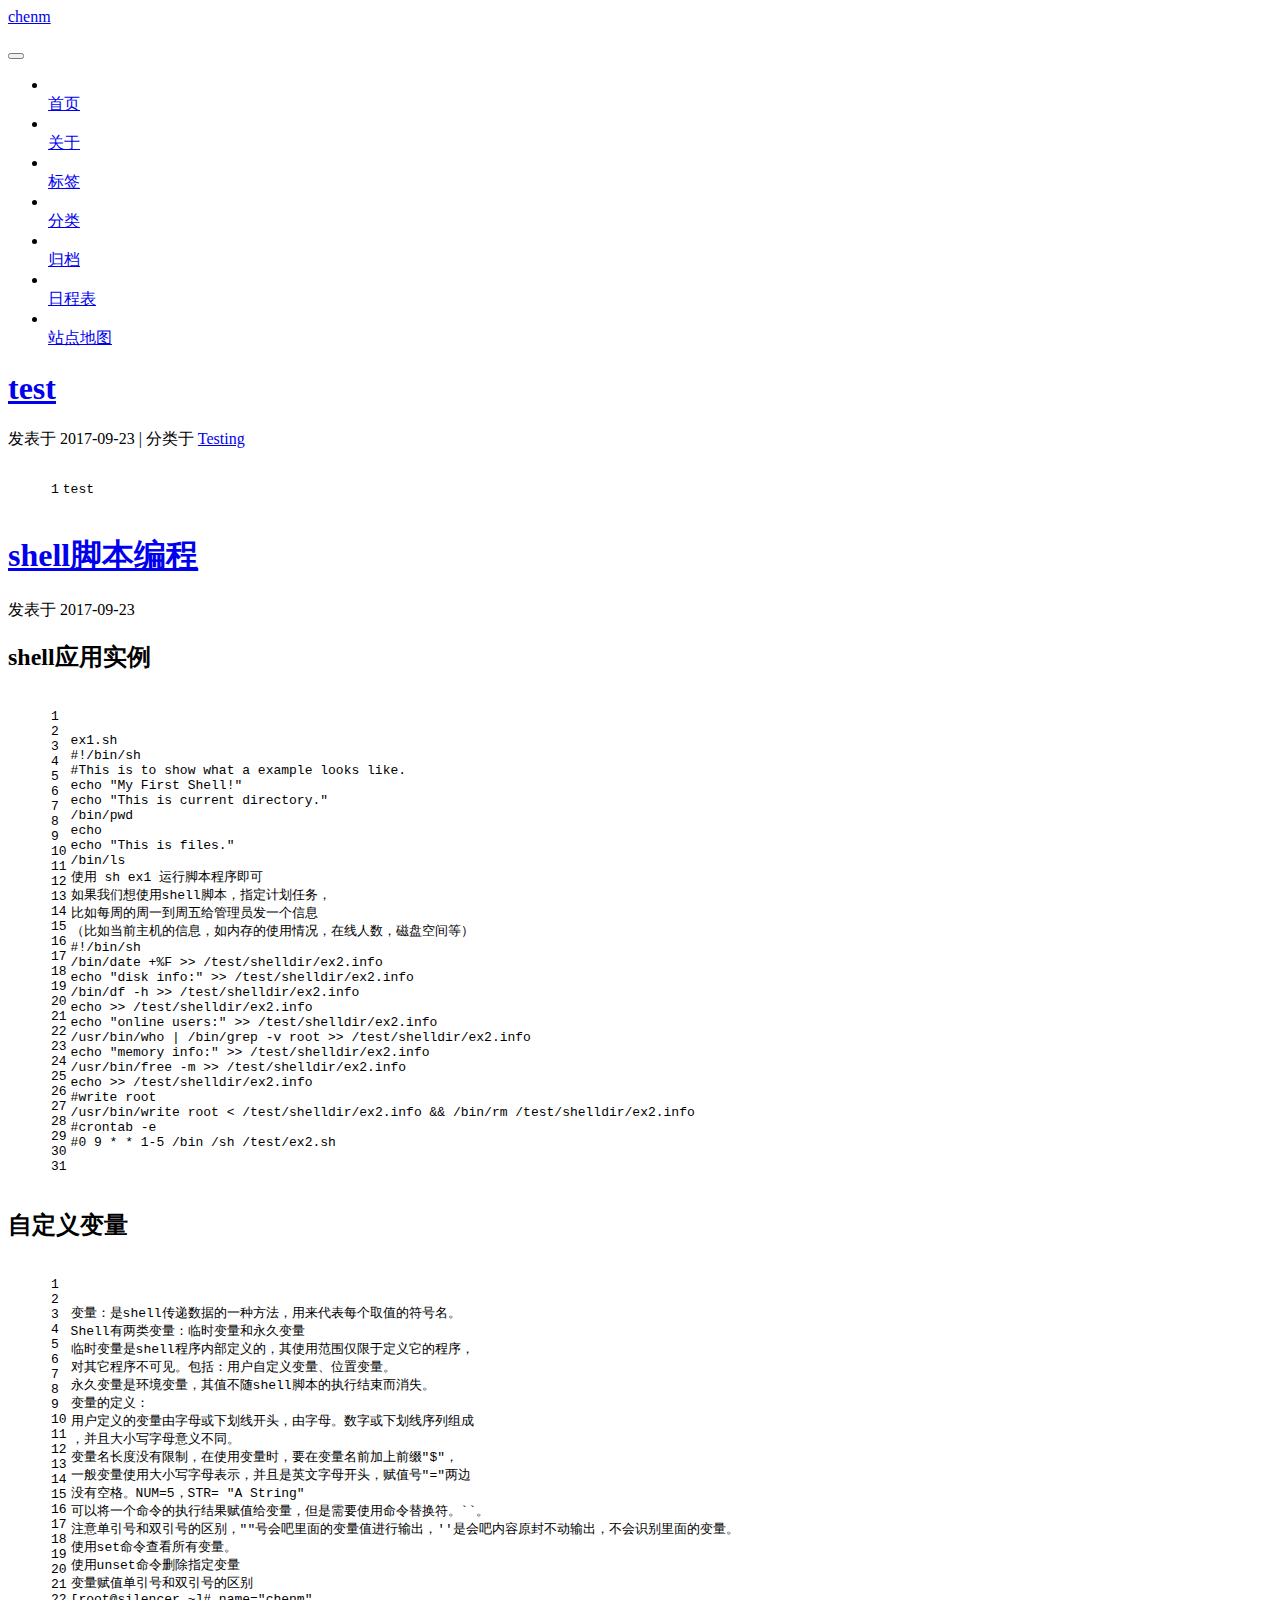
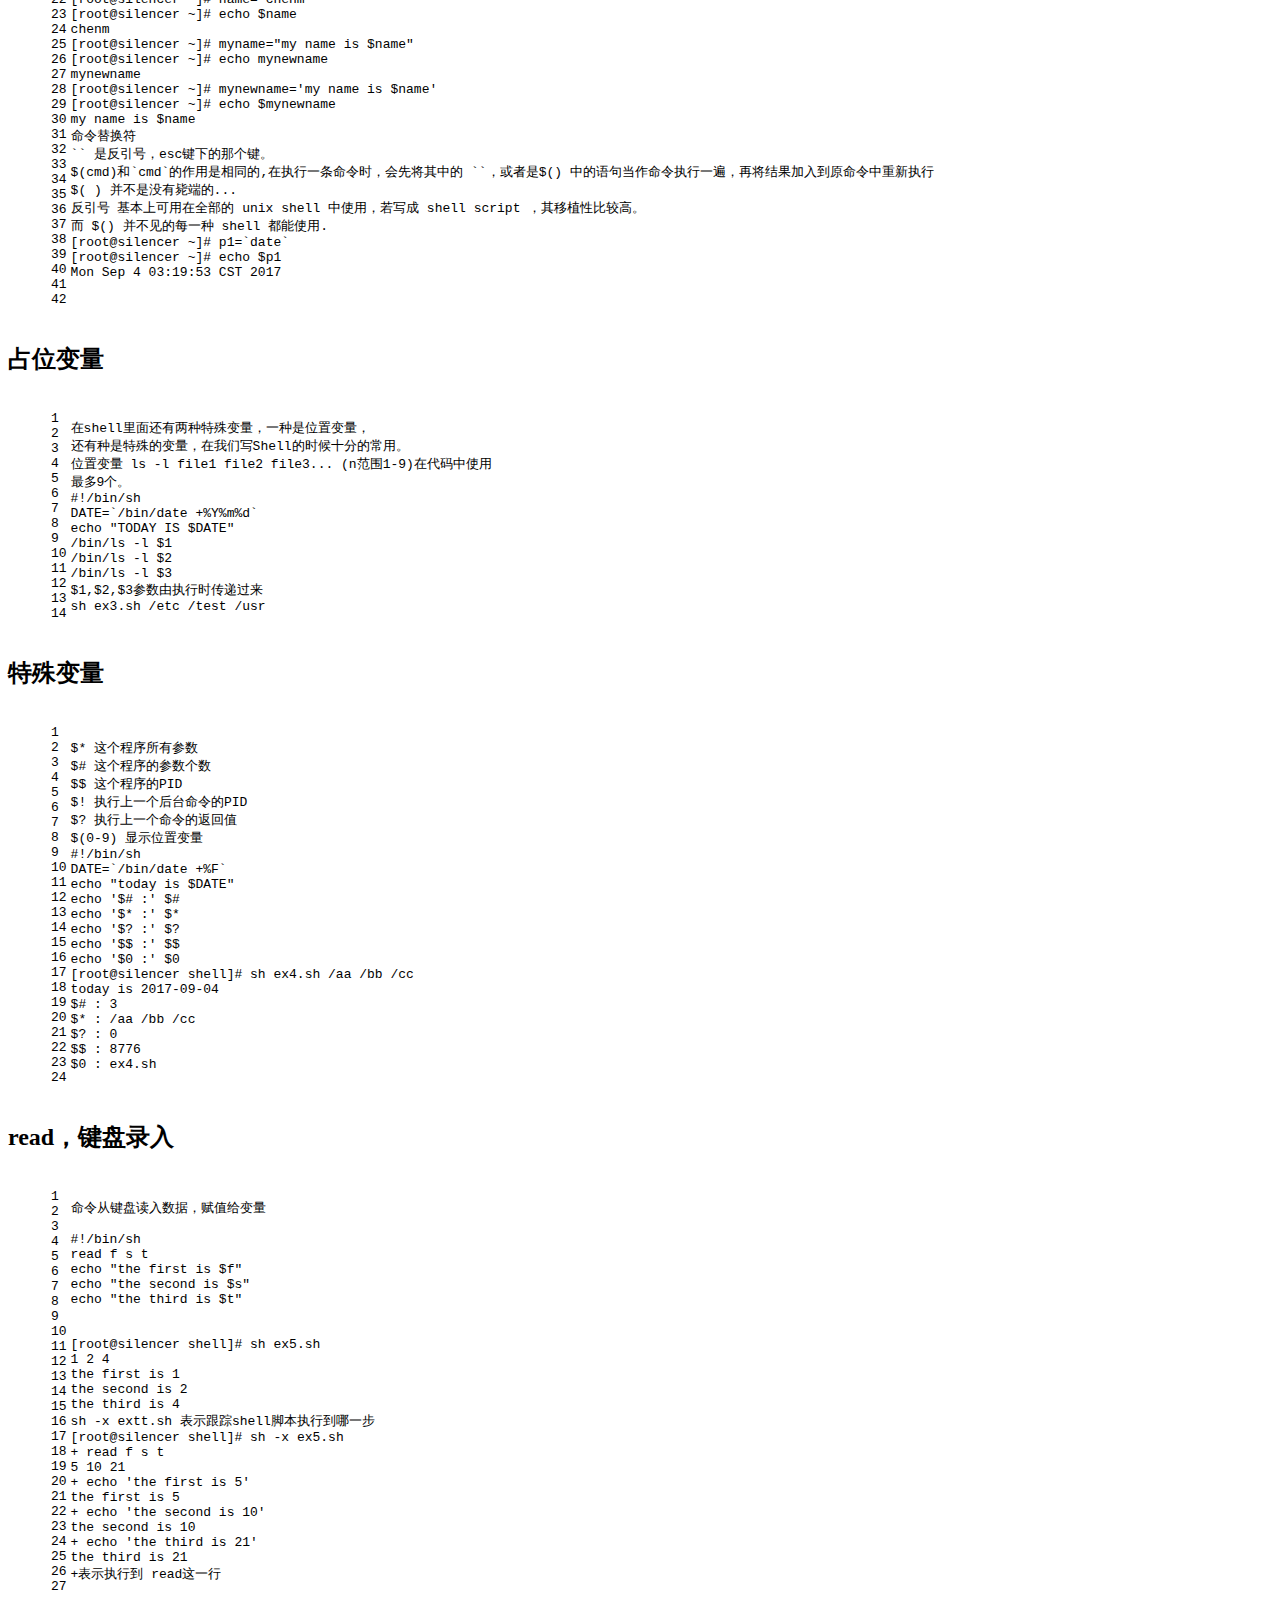
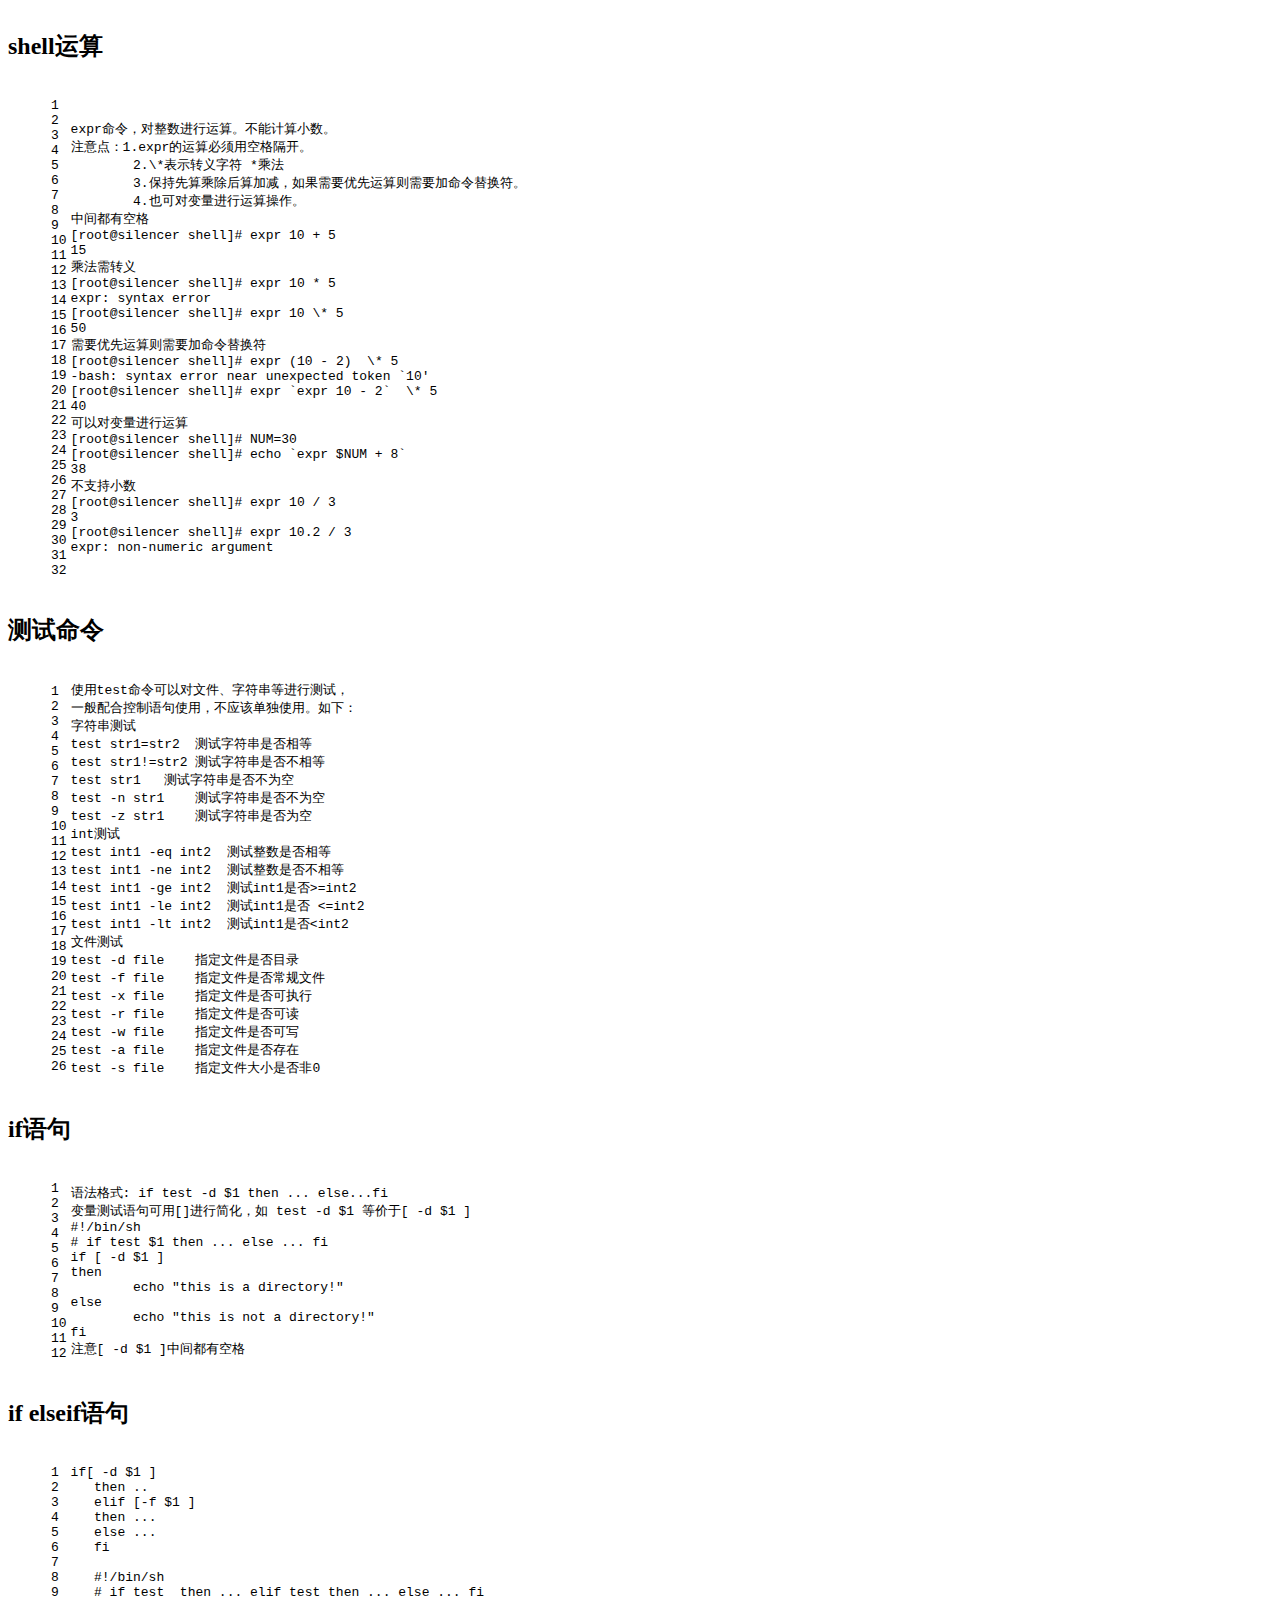
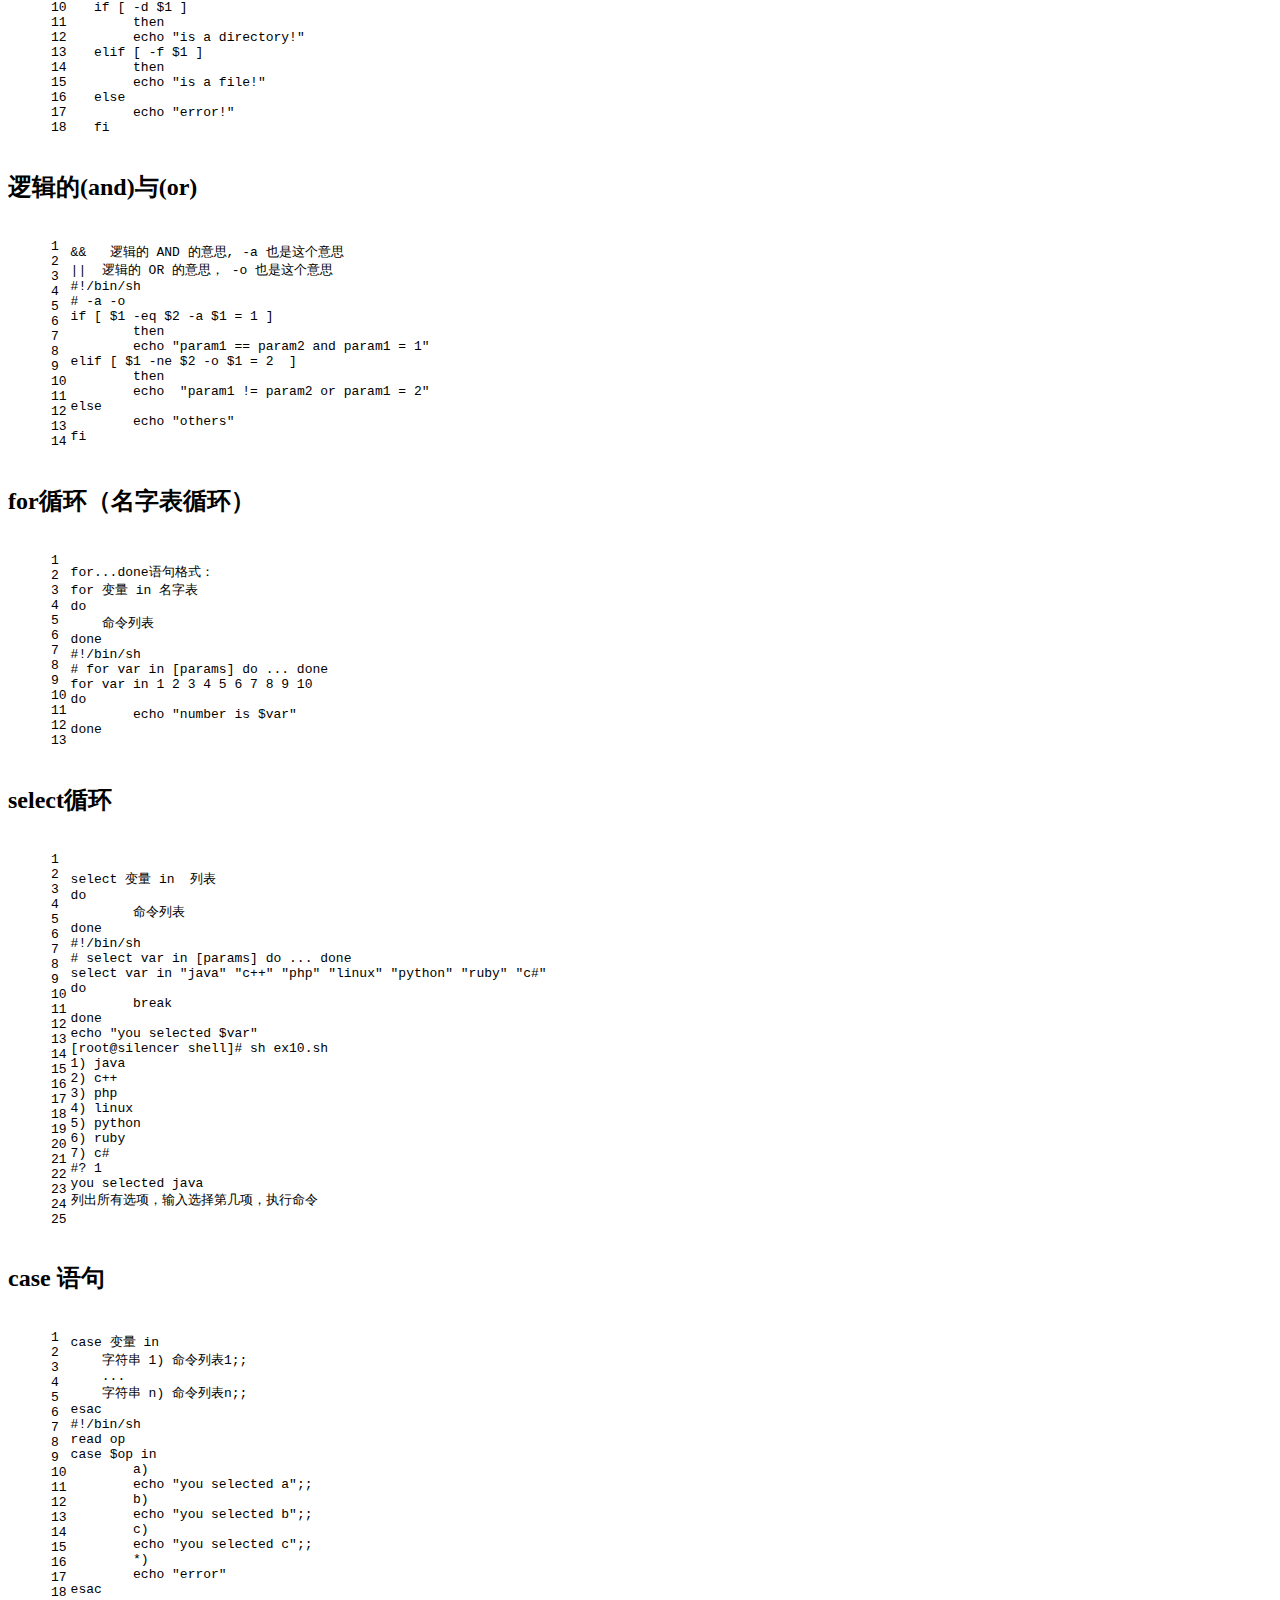
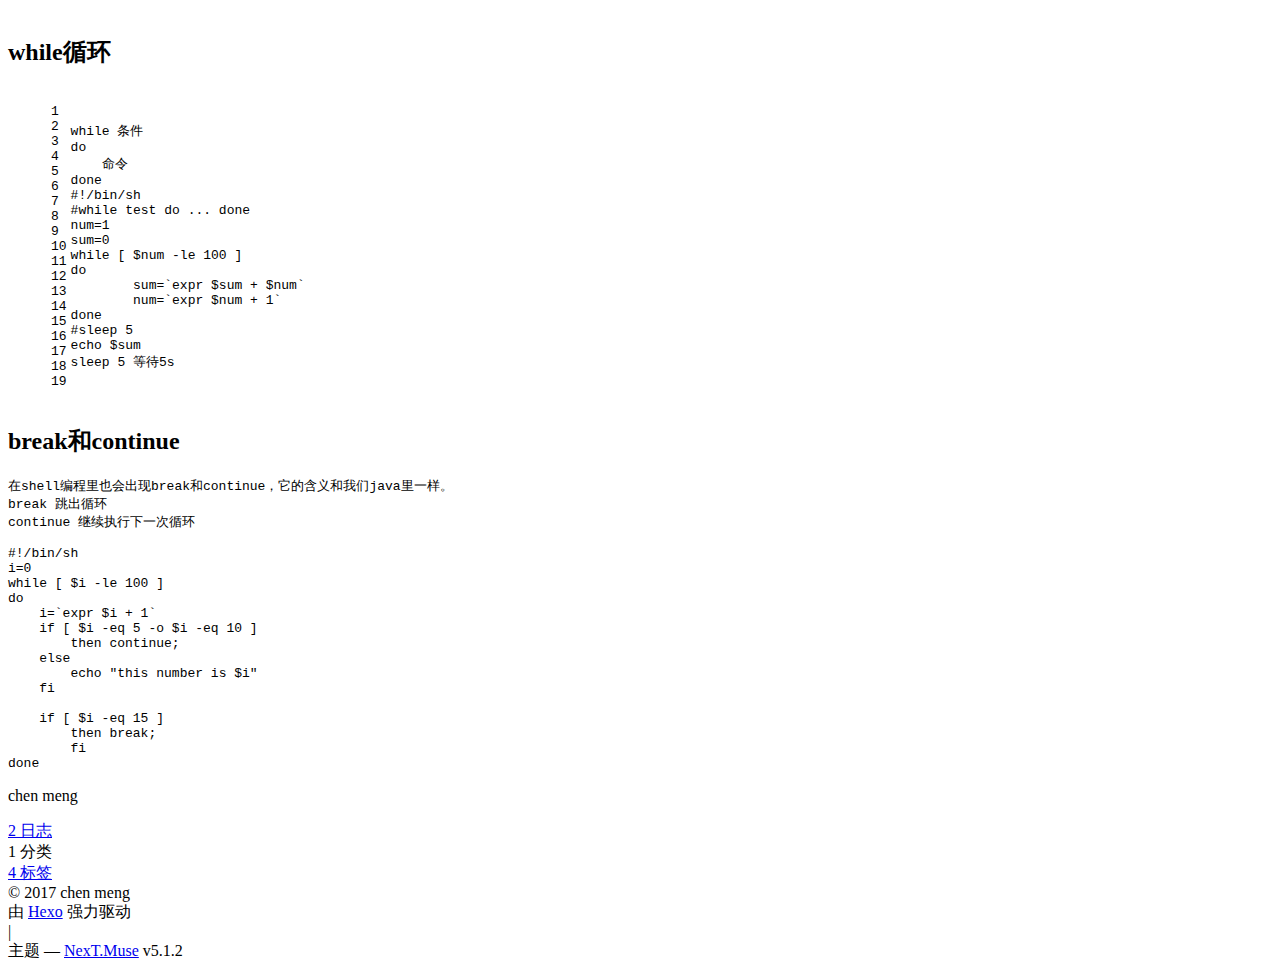
==== commit 0d8e034d: "Site updated: 2017-09-23 19:28:01" ====
--- a/index.html
+++ b/index.html
@@ -70,12 +70,12 @@
 
 
 <meta property="og:type" content="website">
-<meta property="og:title" content="silencer">
+<meta property="og:title" content="chenm">
 <meta property="og:url" content="https://chen4246197.github.io/chenm.github.io/index.html">
-<meta property="og:site_name" content="silencer">
+<meta property="og:site_name" content="chenm">
 <meta property="og:locale" content="zh-Hans">
 <meta name="twitter:card" content="summary">
-<meta name="twitter:title" content="silencer">
+<meta name="twitter:title" content="chenm">
 
 
 
@@ -111,7 +111,7 @@
 
 
 
-  <title>silencer</title>
+  <title>chenm</title>
   
 
 
@@ -142,7 +142,7 @@
     <div class="custom-logo-site-title">
       <a href="/chenm.github.io/"  class="brand" rel="start">
         <span class="logo-line-before"><i></i></span>
-        <span class="site-title">silencer</span>
+        <span class="site-title">chenm</span>
         <span class="logo-line-after"><i></i></span>
       </a>
     </div>
@@ -278,7 +278,7 @@
     </span>
 
     <span hidden itemprop="publisher" itemscope itemtype="http://schema.org/Organization">
-      <meta itemprop="name" content="silencer">
+      <meta itemprop="name" content="chenm">
     </span>
 
     
@@ -419,7 +419,7 @@
     </span>
 
     <span hidden itemprop="publisher" itemscope itemtype="http://schema.org/Organization">
-      <meta itemprop="name" content="silencer">
+      <meta itemprop="name" content="chenm">
     </span>
 
     
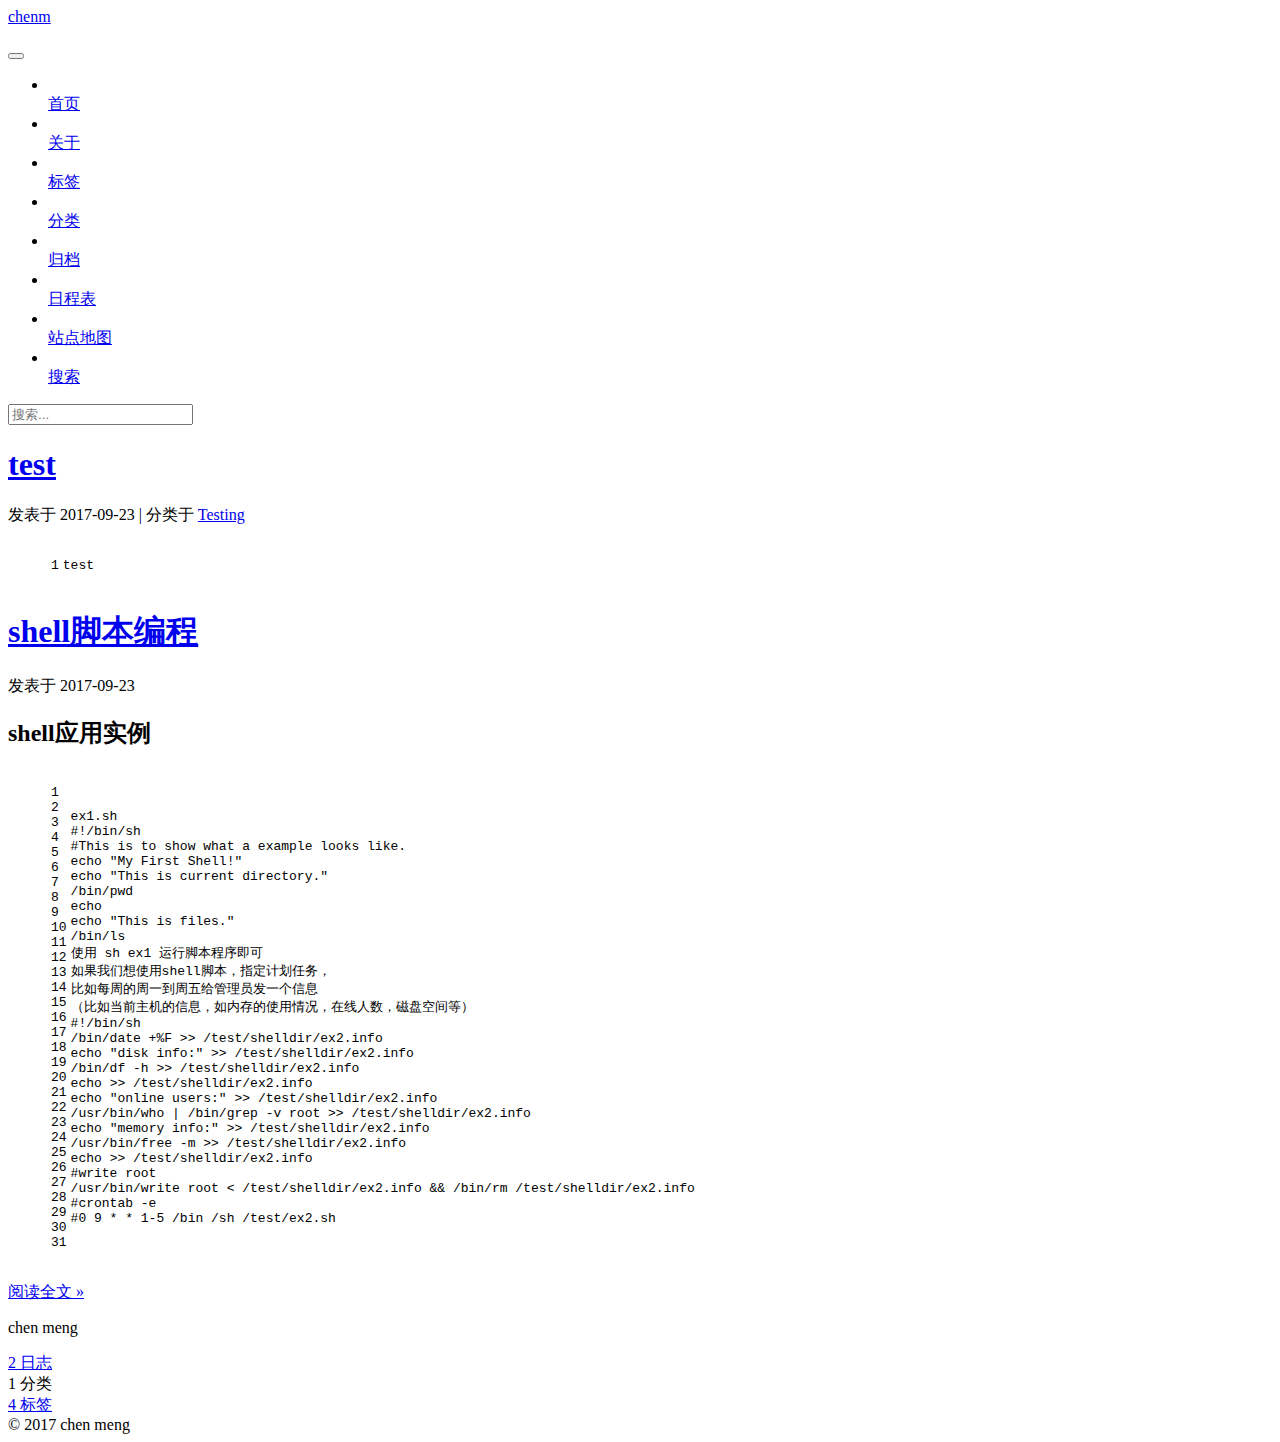
==== commit 7c97f538: "Site updated: 2017-09-24 12:02:21" ====
--- a/index.html
+++ b/index.html
@@ -238,9 +238,43 @@
       
 
       
+        <li class="menu-item menu-item-search">
+          
+            <a href="javascript:;" class="popup-trigger">
+          
+            
+              <i class="menu-item-icon fa fa-search fa-fw"></i> <br />
+            
+            搜索
+          </a>
+        </li>
+      
     </ul>
   
 
+  
+    <div class="site-search">
+      
+  <div class="popup search-popup local-search-popup">
+  <div class="local-search-header clearfix">
+    <span class="search-icon">
+      <i class="fa fa-search"></i>
+    </span>
+    <span class="popup-btn-close">
+      <i class="fa fa-times-circle"></i>
+    </span>
+    <div class="local-search-input-wrapper">
+      <input autocomplete="off"
+             placeholder="搜索..." spellcheck="false"
+             type="text" id="local-search-input">
+    </div>
+  </div>
+  <div id="local-search-result"></div>
+</div>
+
+
+
+    </div>
   
 </nav>
 
@@ -441,7 +475,7 @@
               
                 <span class="post-meta-item-text">发表于</span>
               
-              <time title="创建于" itemprop="dateCreated datePublished" datetime="2017-09-23T16:18:19+08:00">
+              <time title="创建于" itemprop="dateCreated datePublished" datetime="2017-09-23T16:18:00+08:00">
                 2017-09-23
               </time>
             
@@ -480,42 +514,14 @@
 
       
         
-          
-            <h2 id="shell应用实例"><a href="#shell应用实例" class="headerlink" title="shell应用实例"></a>shell应用实例</h2><figure class="highlight bash"><table><tr><td class="gutter"><pre><div class="line">1</div><div class="line">2</div><div class="line">3</div><div class="line">4</div><div class="line">5</div><div class="line">6</div><div class="line">7</div><div class="line">8</div><div class="line">9</div><div class="line">10</div><div class="line">11</div><div class="line">12</div><div class="line">13</div><div class="line">14</div><div class="line">15</div><div class="line">16</div><div class="line">17</div><div class="line">18</div><div class="line">19</div><div class="line">20</div><div class="line">21</div><div class="line">22</div><div class="line">23</div><div class="line">24</div><div class="line">25</div><div class="line">26</div><div class="line">27</div><div class="line">28</div><div class="line">29</div><div class="line">30</div><div class="line">31</div></pre></td><td class="code"><pre><div class="line">ex1.sh</div><div class="line"></div><div class="line"><span class="meta">#!/bin/sh</span></div><div class="line"><span class="comment">#This is to show what a example looks like.</span></div><div class="line"><span class="built_in">echo</span> <span class="string">"My First Shell!"</span></div><div class="line"><span class="built_in">echo</span> <span class="string">"This is current directory."</span></div><div class="line">/bin/<span class="built_in">pwd</span></div><div class="line"><span class="built_in">echo</span></div><div class="line"><span class="built_in">echo</span> <span class="string">"This is files."</span></div><div class="line">/bin/ls </div><div class="line"></div><div class="line">使用 sh ex1 运行脚本程序即可</div><div class="line"></div><div class="line">如果我们想使用shell脚本，指定计划任务，</div><div class="line">比如每周的周一到周五给管理员发一个信息</div><div class="line">（比如当前主机的信息，如内存的使用情况，在线人数，磁盘空间等）</div><div class="line"></div><div class="line"><span class="meta">#!/bin/sh</span></div><div class="line">/bin/date +%F &gt;&gt; /<span class="built_in">test</span>/shelldir/ex2.info</div><div class="line"><span class="built_in">echo</span> <span class="string">"disk info:"</span> &gt;&gt; /<span class="built_in">test</span>/shelldir/ex2.info</div><div class="line">/bin/df -h &gt;&gt; /<span class="built_in">test</span>/shelldir/ex2.info</div><div class="line"><span class="built_in">echo</span> &gt;&gt; /<span class="built_in">test</span>/shelldir/ex2.info</div><div class="line"><span class="built_in">echo</span> <span class="string">"online users:"</span> &gt;&gt; /<span class="built_in">test</span>/shelldir/ex2.info</div><div class="line">/usr/bin/who | /bin/grep -v root &gt;&gt; /<span class="built_in">test</span>/shelldir/ex2.info</div><div class="line"><span class="built_in">echo</span> <span class="string">"memory info:"</span> &gt;&gt; /<span class="built_in">test</span>/shelldir/ex2.info</div><div class="line">/usr/bin/free -m &gt;&gt; /<span class="built_in">test</span>/shelldir/ex2.info</div><div class="line"><span class="built_in">echo</span> &gt;&gt; /<span class="built_in">test</span>/shelldir/ex2.info</div><div class="line"><span class="comment">#write root</span></div><div class="line">/usr/bin/write root &lt; /<span class="built_in">test</span>/shelldir/ex2.info &amp;&amp; /bin/rm /<span class="built_in">test</span>/shelldir/ex2.info</div><div class="line"><span class="comment">#crontab -e</span></div><div class="line"><span class="comment">#0 9 * * 1-5 /bin /sh /test/ex2.sh</span></div></pre></td></tr></table></figure>
-<h2 id="自定义变量"><a href="#自定义变量" class="headerlink" title="自定义变量"></a>自定义变量</h2><figure class="highlight dockerfile"><table><tr><td class="gutter"><pre><div class="line">1</div><div class="line">2</div><div class="line">3</div><div class="line">4</div><div class="line">5</div><div class="line">6</div><div class="line">7</div><div class="line">8</div><div class="line">9</div><div class="line">10</div><div class="line">11</div><div class="line">12</div><div class="line">13</div><div class="line">14</div><div class="line">15</div><div class="line">16</div><div class="line">17</div><div class="line">18</div><div class="line">19</div><div class="line">20</div><div class="line">21</div><div class="line">22</div><div class="line">23</div><div class="line">24</div><div class="line">25</div><div class="line">26</div><div class="line">27</div><div class="line">28</div><div class="line">29</div><div class="line">30</div><div class="line">31</div><div class="line">32</div><div class="line">33</div><div class="line">34</div><div class="line">35</div><div class="line">36</div><div class="line">37</div><div class="line">38</div><div class="line">39</div><div class="line">40</div><div class="line">41</div><div class="line">42</div></pre></td><td class="code"><pre><div class="line">变量：是<span class="keyword">shell</span><span class="bash">传递数据的一种方法，用来代表每个取值的符号名。</span></div><div class="line"><span class="bash">Shell有两类变量：临时变量和永久变量</span></div><div class="line"><span class="bash">临时变量是shell程序内部定义的，其使用范围仅限于定义它的程序，</span></div><div class="line"><span class="bash">对其它程序不可见。包括：用户自定义变量、位置变量。</span></div><div class="line"><span class="bash">永久变量是环境变量，其值不随shell脚本的执行结束而消失。</span></div><div class="line"><span class="bash"></span></div><div class="line"><span class="bash">变量的定义：</span></div><div class="line"><span class="bash">用户定义的变量由字母或下划线开头，由字母。数字或下划线序列组成</span></div><div class="line"><span class="bash">，并且大小写字母意义不同。</span></div><div class="line"><span class="bash">变量名长度没有限制，在使用变量时，要在变量名前加上前缀<span class="string">"$"</span>，</span></div><div class="line"><span class="bash">一般变量使用大小写字母表示，并且是英文字母开头，赋值号<span class="string">"="</span>两边</span></div><div class="line"><span class="bash">没有空格。NUM=5，STR= <span class="string">"A String"</span></span></div><div class="line"><span class="bash">可以将一个命令的执行结果赋值给变量，但是需要使用命令替换符。``。</span></div><div class="line"><span class="bash">注意单引号和双引号的区别，<span class="string">""</span>号会吧里面的变量值进行输出，<span class="string">''</span>是会吧内容原封不动输出，不会识别里面的变量。</span></div><div class="line"><span class="bash">使用<span class="built_in">set</span>命令查看所有变量。</span></div><div class="line"><span class="bash">使用<span class="built_in">unset</span>命令删除指定变量</span></div><div class="line"><span class="bash"></span></div><div class="line"><span class="bash">变量赋值单引号和双引号的区别</span></div><div class="line"><span class="bash">[root@silencer ~]<span class="comment"># name="chenm"</span></span></div><div class="line"><span class="bash">[root@silencer ~]<span class="comment"># echo $name</span></span></div><div class="line"><span class="bash">chenm</span></div><div class="line"><span class="bash"></span></div><div class="line"><span class="bash">[root@silencer ~]<span class="comment"># myname="my name is $name"</span></span></div><div class="line"><span class="bash">[root@silencer ~]<span class="comment"># echo mynewname</span></span></div><div class="line"><span class="bash">mynewname</span></div><div class="line"><span class="bash"></span></div><div class="line"><span class="bash">[root@silencer ~]<span class="comment"># mynewname='my name is $name'</span></span></div><div class="line"><span class="bash">[root@silencer ~]<span class="comment"># echo $mynewname</span></span></div><div class="line"><span class="bash">my name is <span class="variable">$name</span></span></div><div class="line"><span class="bash"></span></div><div class="line"><span class="bash">命令替换符</span></div><div class="line"><span class="bash"></span></div><div class="line"><span class="bash">`` 是反引号，esc键下的那个键。</span></div><div class="line"><span class="bash">$(cmd)和`cmd`的作用是相同的,在执行一条命令时，会先将其中的 ``，或者是$() 中的语句当作命令执行一遍，再将结果加入到原命令中重新执行</span></div><div class="line"><span class="bash">$( ) 并不是没有毙端的...</span></div><div class="line"><span class="bash">反引号 基本上可用在全部的 unix shell 中使用，若写成 shell script ，其移植性比较高。</span></div><div class="line"><span class="bash">而 $() 并不见的每一种 shell 都能使用.</span></div><div class="line"><span class="bash"></span></div><div class="line"><span class="bash"></span></div><div class="line"><span class="bash">[root@silencer ~]<span class="comment"># p1=`date`</span></span></div><div class="line"><span class="bash">[root@silencer ~]<span class="comment"># echo $p1</span></span></div><div class="line"><span class="bash">Mon Sep 4 03:19:53 CST 2017</span></div></pre></td></tr></table></figure>
-<h2 id="占位变量"><a href="#占位变量" class="headerlink" title="占位变量"></a>占位变量</h2><figure class="highlight bash"><table><tr><td class="gutter"><pre><div class="line">1</div><div class="line">2</div><div class="line">3</div><div class="line">4</div><div class="line">5</div><div class="line">6</div><div class="line">7</div><div class="line">8</div><div class="line">9</div><div class="line">10</div><div class="line">11</div><div class="line">12</div><div class="line">13</div><div class="line">14</div></pre></td><td class="code"><pre><div class="line">在shell里面还有两种特殊变量，一种是位置变量，</div><div class="line">还有种是特殊的变量，在我们写Shell的时候十分的常用。</div><div class="line">位置变量 ls -l file1 file2 file3... (n范围1-9)在代码中使用</div><div class="line">最多9个。</div><div class="line"></div><div class="line"><span class="meta">#!/bin/sh</span></div><div class="line">DATE=`/bin/date +%Y%m%d`</div><div class="line"><span class="built_in">echo</span> <span class="string">"TODAY IS <span class="variable">$DATE</span>"</span></div><div class="line">/bin/ls -l <span class="variable">$1</span></div><div class="line">/bin/ls -l <span class="variable">$2</span></div><div class="line">/bin/ls -l <span class="variable">$3</span></div><div class="line"></div><div class="line"><span class="variable">$1</span>,<span class="variable">$2</span>,<span class="variable">$3</span>参数由执行时传递过来</div><div class="line">sh ex3.sh /etc /<span class="built_in">test</span> /usr</div></pre></td></tr></table></figure>
-<h2 id="特殊变量"><a href="#特殊变量" class="headerlink" title="特殊变量"></a>特殊变量</h2><figure class="highlight bash"><table><tr><td class="gutter"><pre><div class="line">1</div><div class="line">2</div><div class="line">3</div><div class="line">4</div><div class="line">5</div><div class="line">6</div><div class="line">7</div><div class="line">8</div><div class="line">9</div><div class="line">10</div><div class="line">11</div><div class="line">12</div><div class="line">13</div><div class="line">14</div><div class="line">15</div><div class="line">16</div><div class="line">17</div><div class="line">18</div><div class="line">19</div><div class="line">20</div><div class="line">21</div><div class="line">22</div><div class="line">23</div><div class="line">24</div></pre></td><td class="code"><pre><div class="line">$* 这个程序所有参数</div><div class="line"><span class="variable">$#</span> 这个程序的参数个数</div><div class="line">$$ 这个程序的PID</div><div class="line">$! 执行上一个后台命令的PID</div><div class="line">$? 执行上一个命令的返回值</div><div class="line">$(0-9) 显示位置变量</div><div class="line"></div><div class="line"><span class="meta">#!/bin/sh</span></div><div class="line">DATE=`/bin/date +%F`</div><div class="line"><span class="built_in">echo</span> <span class="string">"today is <span class="variable">$DATE</span>"</span></div><div class="line"><span class="built_in">echo</span> <span class="string">'$# :'</span> <span class="variable">$#</span></div><div class="line"><span class="built_in">echo</span> <span class="string">'$* :'</span> $*</div><div class="line"><span class="built_in">echo</span> <span class="string">'$? :'</span> $?</div><div class="line"><span class="built_in">echo</span> <span class="string">'$$ :'</span> $$</div><div class="line"><span class="built_in">echo</span> <span class="string">'$0 :'</span> <span class="variable">$0</span></div><div class="line"></div><div class="line"></div><div class="line">[root@silencer shell]<span class="comment"># sh ex4.sh /aa /bb /cc</span></div><div class="line">today is 2017-09-04</div><div class="line"><span class="variable">$#</span> : 3</div><div class="line">$* : /aa /bb /cc</div><div class="line">$? : 0</div><div class="line">$$ : 8776</div><div class="line"><span class="variable">$0</span> : ex4.sh</div></pre></td></tr></table></figure>
-<h2 id="read，键盘录入"><a href="#read，键盘录入" class="headerlink" title="read，键盘录入"></a>read，键盘录入</h2><figure class="highlight vim"><table><tr><td class="gutter"><pre><div class="line">1</div><div class="line">2</div><div class="line">3</div><div class="line">4</div><div class="line">5</div><div class="line">6</div><div class="line">7</div><div class="line">8</div><div class="line">9</div><div class="line">10</div><div class="line">11</div><div class="line">12</div><div class="line">13</div><div class="line">14</div><div class="line">15</div><div class="line">16</div><div class="line">17</div><div class="line">18</div><div class="line">19</div><div class="line">20</div><div class="line">21</div><div class="line">22</div><div class="line">23</div><div class="line">24</div><div class="line">25</div><div class="line">26</div><div class="line">27</div></pre></td><td class="code"><pre><div class="line">命令从键盘读入数据，赋值给变量</div><div class="line">   </div><div class="line">#!/bin/<span class="keyword">sh</span></div><div class="line"><span class="keyword">read</span> <span class="keyword">f</span> s t</div><div class="line"><span class="keyword">echo</span> <span class="string">"the first is $f"</span></div><div class="line"><span class="keyword">echo</span> <span class="string">"the second is $s"</span></div><div class="line"><span class="keyword">echo</span> <span class="string">"the third is $t"</span></div><div class="line">  </div><div class="line">  </div><div class="line">[root@silencer <span class="keyword">shell</span>]# <span class="keyword">sh</span> ex5.<span class="keyword">sh</span></div><div class="line"><span class="number">1</span> <span class="number">2</span> <span class="number">4</span></div><div class="line">the <span class="keyword">first</span> <span class="keyword">is</span> <span class="number">1</span></div><div class="line">the second <span class="keyword">is</span> <span class="number">2</span></div><div class="line">the third <span class="keyword">is</span> <span class="number">4</span></div><div class="line"></div><div class="line"><span class="keyword">sh</span> -<span class="keyword">x</span> extt.<span class="keyword">sh</span> 表示跟踪<span class="keyword">shell</span>脚本执行到哪一步</div><div class="line">[root@silencer <span class="keyword">shell</span>]# <span class="keyword">sh</span> -<span class="keyword">x</span> ex5.<span class="keyword">sh</span></div><div class="line">+ <span class="keyword">read</span> <span class="keyword">f</span> s t</div><div class="line"><span class="number">5</span> <span class="number">10</span> <span class="number">21</span></div><div class="line">+ <span class="keyword">echo</span> <span class="string">'the first is 5'</span></div><div class="line">the <span class="keyword">first</span> <span class="keyword">is</span> <span class="number">5</span></div><div class="line">+ <span class="keyword">echo</span> <span class="string">'the second is 10'</span></div><div class="line">the second <span class="keyword">is</span> <span class="number">10</span></div><div class="line">+ <span class="keyword">echo</span> <span class="string">'the third is 21'</span></div><div class="line">the third <span class="keyword">is</span> <span class="number">21</span></div><div class="line"></div><div class="line">+表示执行到 <span class="keyword">read</span>这一行</div></pre></td></tr></table></figure>
-<h2 id="shell运算"><a href="#shell运算" class="headerlink" title="shell运算"></a>shell运算</h2><figure class="highlight gauss"><table><tr><td class="gutter"><pre><div class="line">1</div><div class="line">2</div><div class="line">3</div><div class="line">4</div><div class="line">5</div><div class="line">6</div><div class="line">7</div><div class="line">8</div><div class="line">9</div><div class="line">10</div><div class="line">11</div><div class="line">12</div><div class="line">13</div><div class="line">14</div><div class="line">15</div><div class="line">16</div><div class="line">17</div><div class="line">18</div><div class="line">19</div><div class="line">20</div><div class="line">21</div><div class="line">22</div><div class="line">23</div><div class="line">24</div><div class="line">25</div><div class="line">26</div><div class="line">27</div><div class="line">28</div><div class="line">29</div><div class="line">30</div><div class="line">31</div><div class="line">32</div></pre></td><td class="code"><pre><div class="line"><span class="keyword">expr</span>命令，对整数进行运算。不能计算小数。</div><div class="line">注意点：<span class="number">1.</span><span class="keyword">expr</span>的运算必须用空格隔开。</div><div class="line">        <span class="number">2.</span>\*表示转义字符 *乘法</div><div class="line">        <span class="number">3.</span>保持先算乘除后算加减，如果需要优先运算则需要加命令替换符。</div><div class="line">        <span class="number">4.</span>也可对变量进行运算操作。</div><div class="line"></div><div class="line">中间都有空格</div><div class="line">[root<span class="comment">@silencer shell]# expr 10 + 5</span></div><div class="line"><span class="comment">15</span></div><div class="line"><span class="comment"></span></div><div class="line"><span class="comment">乘法需转义</span></div><div class="line"><span class="comment">[root@</span>silencer <span class="built_in">shell</span>]<span class="meta"># expr 10 * 5</span></div><div class="line"><span class="keyword">expr</span>: syntax <span class="built_in">error</span></div><div class="line">[root<span class="comment">@silencer shell]# expr 10 \* 5</span></div><div class="line"><span class="comment">50</span></div><div class="line"><span class="comment"></span></div><div class="line"><span class="comment">需要优先运算则需要加命令替换符</span></div><div class="line"><span class="comment">[root@</span>silencer <span class="built_in">shell</span>]<span class="meta"># expr (10 - 2)  \* 5</span></div><div class="line">-bash: syntax <span class="built_in">error</span> near unexpected <span class="built_in">token</span> `<span class="number">10</span>'</div><div class="line">[root<span class="comment">@silencer shell]# expr `expr 10 - 2`  \* 5</span></div><div class="line"><span class="comment">40</span></div><div class="line"><span class="comment"></span></div><div class="line"><span class="comment">可以对变量进行运算</span></div><div class="line"><span class="comment">[root@</span>silencer <span class="built_in">shell</span>]<span class="meta"># NUM=30</span></div><div class="line">[root<span class="comment">@silencer shell]# echo `expr $NUM + 8`</span></div><div class="line"><span class="comment">38</span></div><div class="line"><span class="comment"></span></div><div class="line"><span class="comment">不支持小数</span></div><div class="line"><span class="comment">[root@</span>silencer <span class="built_in">shell</span>]<span class="meta"># expr 10 / 3</span></div><div class="line"><span class="number">3</span></div><div class="line">[root<span class="comment">@silencer shell]# expr 10.2 / 3</span></div><div class="line"><span class="comment">expr: non-numeric argument</span></div></pre></td></tr></table></figure>
-<h2 id="测试命令"><a href="#测试命令" class="headerlink" title="测试命令"></a>测试命令</h2><figure class="highlight subunit"><table><tr><td class="gutter"><pre><div class="line">1</div><div class="line">2</div><div class="line">3</div><div class="line">4</div><div class="line">5</div><div class="line">6</div><div class="line">7</div><div class="line">8</div><div class="line">9</div><div class="line">10</div><div class="line">11</div><div class="line">12</div><div class="line">13</div><div class="line">14</div><div class="line">15</div><div class="line">16</div><div class="line">17</div><div class="line">18</div><div class="line">19</div><div class="line">20</div><div class="line">21</div><div class="line">22</div><div class="line">23</div><div class="line">24</div><div class="line">25</div><div class="line">26</div></pre></td><td class="code"><pre><div class="line">使用test命令可以对文件、字符串等进行测试，</div><div class="line">一般配合控制语句使用，不应该单独使用。如下：</div><div class="line"></div><div class="line">字符串测试</div><div class="line"><span class="keyword">test </span>str1=str2  测试字符串是否相等</div><div class="line"><span class="keyword">test </span>str1!=str2 测试字符串是否不相等</div><div class="line"><span class="keyword">test </span>str1   测试字符串是否不为空</div><div class="line"><span class="keyword">test </span>-n str1    测试字符串是否不为空</div><div class="line"><span class="keyword">test </span>-z str1    测试字符串是否为空</div><div class="line"></div><div class="line"></div><div class="line">int测试</div><div class="line"><span class="keyword">test </span>int1 -eq int2  测试整数是否相等 </div><div class="line"><span class="keyword">test </span>int1 -ne int2  测试整数是否不相等</div><div class="line"><span class="keyword">test </span>int1 -ge int2  测试int1是否&gt;=int2</div><div class="line"><span class="keyword">test </span>int1 -le int2  测试int1是否 &lt;=int2</div><div class="line"><span class="keyword">test </span>int1 -lt int2  测试int1是否&lt;int2</div><div class="line"></div><div class="line">文件测试</div><div class="line"><span class="keyword">test </span>-d file    指定文件是否目录</div><div class="line"><span class="keyword">test </span>-f file    指定文件是否常规文件</div><div class="line"><span class="keyword">test </span>-x file    指定文件是否可执行</div><div class="line"><span class="keyword">test </span>-r file    指定文件是否可读</div><div class="line"><span class="keyword">test </span>-w file    指定文件是否可写</div><div class="line"><span class="keyword">test </span>-a file    指定文件是否存在</div><div class="line"><span class="keyword">test </span>-s file    指定文件大小是否非0</div></pre></td></tr></table></figure>
-<h2 id="if语句"><a href="#if语句" class="headerlink" title="if语句"></a>if语句</h2><figure class="highlight bash"><table><tr><td class="gutter"><pre><div class="line">1</div><div class="line">2</div><div class="line">3</div><div class="line">4</div><div class="line">5</div><div class="line">6</div><div class="line">7</div><div class="line">8</div><div class="line">9</div><div class="line">10</div><div class="line">11</div><div class="line">12</div></pre></td><td class="code"><pre><div class="line">语法格式: <span class="keyword">if</span> <span class="built_in">test</span> -d <span class="variable">$1</span> <span class="keyword">then</span> ... else...fi</div><div class="line">变量测试语句可用[]进行简化，如 <span class="built_in">test</span> -d <span class="variable">$1</span> 等价于[ -d <span class="variable">$1</span> ]</div><div class="line"></div><div class="line"><span class="meta">#!/bin/sh</span></div><div class="line"><span class="comment"># if test $1 then ... else ... fi</span></div><div class="line"><span class="keyword">if</span> [ -d <span class="variable">$1</span> ] </div><div class="line"><span class="keyword">then</span> </div><div class="line">	<span class="built_in">echo</span> <span class="string">"this is a directory!"</span></div><div class="line"><span class="keyword">else</span></div><div class="line">	<span class="built_in">echo</span> <span class="string">"this is not a directory!"</span></div><div class="line"><span class="keyword">fi</span></div><div class="line">注意[ -d <span class="variable">$1</span> ]中间都有空格</div></pre></td></tr></table></figure>
-<h2 id="if-elseif语句"><a href="#if-elseif语句" class="headerlink" title="if elseif语句"></a>if elseif语句</h2><figure class="highlight bash"><table><tr><td class="gutter"><pre><div class="line">1</div><div class="line">2</div><div class="line">3</div><div class="line">4</div><div class="line">5</div><div class="line">6</div><div class="line">7</div><div class="line">8</div><div class="line">9</div><div class="line">10</div><div class="line">11</div><div class="line">12</div><div class="line">13</div><div class="line">14</div><div class="line">15</div><div class="line">16</div><div class="line">17</div><div class="line">18</div></pre></td><td class="code"><pre><div class="line"><span class="keyword">if</span>[ -d <span class="variable">$1</span> ]</div><div class="line">   <span class="keyword">then</span> ..</div><div class="line">   <span class="keyword">elif</span> [-f <span class="variable">$1</span> ]</div><div class="line">   <span class="keyword">then</span> ...</div><div class="line">   <span class="keyword">else</span> ...</div><div class="line">   <span class="keyword">fi</span></div><div class="line">   </div><div class="line">   <span class="comment">#!/bin/sh</span></div><div class="line">   <span class="comment"># if test  then ... elif test then ... else ... fi</span></div><div class="line">   <span class="keyword">if</span> [ -d <span class="variable">$1</span> ]</div><div class="line">   	<span class="keyword">then</span></div><div class="line">   	<span class="built_in">echo</span> <span class="string">"is a directory!"</span></div><div class="line">   <span class="keyword">elif</span> [ -f <span class="variable">$1</span> ]</div><div class="line">   	<span class="keyword">then</span></div><div class="line">   	<span class="built_in">echo</span> <span class="string">"is a file!"</span></div><div class="line">   <span class="keyword">else</span> </div><div class="line">   	<span class="built_in">echo</span> <span class="string">"error!"</span></div><div class="line">   <span class="keyword">fi</span></div></pre></td></tr></table></figure>
-<h2 id="逻辑的-and-与-or"><a href="#逻辑的-and-与-or" class="headerlink" title="逻辑的(and)与(or)"></a>逻辑的(and)与(or)</h2><figure class="highlight bash"><table><tr><td class="gutter"><pre><div class="line">1</div><div class="line">2</div><div class="line">3</div><div class="line">4</div><div class="line">5</div><div class="line">6</div><div class="line">7</div><div class="line">8</div><div class="line">9</div><div class="line">10</div><div class="line">11</div><div class="line">12</div><div class="line">13</div><div class="line">14</div></pre></td><td class="code"><pre><div class="line">&amp;&amp;   逻辑的 AND 的意思, -a 也是这个意思</div><div class="line">||  逻辑的 OR 的意思， -o 也是这个意思</div><div class="line"></div><div class="line"><span class="meta">#!/bin/sh</span></div><div class="line"><span class="comment"># -a -o </span></div><div class="line"><span class="keyword">if</span> [ <span class="variable">$1</span> -eq <span class="variable">$2</span> -a <span class="variable">$1</span> = 1 ]</div><div class="line">	<span class="keyword">then</span></div><div class="line">	<span class="built_in">echo</span> <span class="string">"param1 == param2 and param1 = 1"</span></div><div class="line"><span class="keyword">elif</span> [ <span class="variable">$1</span> -ne <span class="variable">$2</span> -o <span class="variable">$1</span> = 2  ]</div><div class="line">	<span class="keyword">then</span></div><div class="line">	<span class="built_in">echo</span>  <span class="string">"param1 != param2 or param1 = 2"</span></div><div class="line"><span class="keyword">else</span></div><div class="line"> 	<span class="built_in">echo</span> <span class="string">"others"</span></div><div class="line"><span class="keyword">fi</span></div></pre></td></tr></table></figure>
-<h2 id="for循环（名字表循环）"><a href="#for循环（名字表循环）" class="headerlink" title="for循环（名字表循环）"></a>for循环（名字表循环）</h2><figure class="highlight bash"><table><tr><td class="gutter"><pre><div class="line">1</div><div class="line">2</div><div class="line">3</div><div class="line">4</div><div class="line">5</div><div class="line">6</div><div class="line">7</div><div class="line">8</div><div class="line">9</div><div class="line">10</div><div class="line">11</div><div class="line">12</div><div class="line">13</div></pre></td><td class="code"><pre><div class="line">for...done语句格式：</div><div class="line"><span class="keyword">for</span> 变量 <span class="keyword">in</span> 名字表</div><div class="line"><span class="keyword">do</span></div><div class="line">    命令列表</div><div class="line"><span class="keyword">done</span>    </div><div class="line"></div><div class="line"></div><div class="line"><span class="meta">#!/bin/sh</span></div><div class="line"><span class="comment"># for var in [params] do ... done</span></div><div class="line"><span class="keyword">for</span> var <span class="keyword">in</span> 1 2 3 4 5 6 7 8 9 10</div><div class="line"><span class="keyword">do</span> </div><div class="line">	<span class="built_in">echo</span> <span class="string">"number is <span class="variable">$var</span>"</span></div><div class="line"><span class="keyword">done</span></div></pre></td></tr></table></figure>
-<h2 id="select循环"><a href="#select循环" class="headerlink" title="select循环"></a>select循环</h2><figure class="highlight bash"><table><tr><td class="gutter"><pre><div class="line">1</div><div class="line">2</div><div class="line">3</div><div class="line">4</div><div class="line">5</div><div class="line">6</div><div class="line">7</div><div class="line">8</div><div class="line">9</div><div class="line">10</div><div class="line">11</div><div class="line">12</div><div class="line">13</div><div class="line">14</div><div class="line">15</div><div class="line">16</div><div class="line">17</div><div class="line">18</div><div class="line">19</div><div class="line">20</div><div class="line">21</div><div class="line">22</div><div class="line">23</div><div class="line">24</div><div class="line">25</div></pre></td><td class="code"><pre><div class="line">select 变量 <span class="keyword">in</span>  列表</div><div class="line"><span class="keyword">do</span></div><div class="line">	命令列表</div><div class="line"><span class="keyword">done</span></div><div class="line"></div><div class="line"><span class="meta">#!/bin/sh</span></div><div class="line"><span class="comment"># select var in [params] do ... done</span></div><div class="line">select var <span class="keyword">in</span> <span class="string">"java"</span> <span class="string">"c++"</span> <span class="string">"php"</span> <span class="string">"linux"</span> <span class="string">"python"</span> <span class="string">"ruby"</span> <span class="string">"c#"</span> </div><div class="line"><span class="keyword">do</span> </div><div class="line">	<span class="built_in">break</span></div><div class="line"><span class="keyword">done</span></div><div class="line"><span class="built_in">echo</span> <span class="string">"you selected <span class="variable">$var</span>"</span></div><div class="line"></div><div class="line">[root@silencer shell]<span class="comment"># sh ex10.sh</span></div><div class="line">1) java</div><div class="line">2) c++</div><div class="line">3) php</div><div class="line">4) linux</div><div class="line">5) python</div><div class="line">6) ruby</div><div class="line">7) c<span class="comment">#</span></div><div class="line"><span class="comment">#? 1</span></div><div class="line">you selected java</div><div class="line"></div><div class="line">列出所有选项，输入选择第几项，执行命令</div></pre></td></tr></table></figure>
-<h2 id="case-语句"><a href="#case-语句" class="headerlink" title="case 语句"></a>case 语句</h2><figure class="highlight bash"><table><tr><td class="gutter"><pre><div class="line">1</div><div class="line">2</div><div class="line">3</div><div class="line">4</div><div class="line">5</div><div class="line">6</div><div class="line">7</div><div class="line">8</div><div class="line">9</div><div class="line">10</div><div class="line">11</div><div class="line">12</div><div class="line">13</div><div class="line">14</div><div class="line">15</div><div class="line">16</div><div class="line">17</div><div class="line">18</div></pre></td><td class="code"><pre><div class="line"><span class="keyword">case</span> 变量 <span class="keyword">in</span></div><div class="line">    字符串 1) 命令列表1;;</div><div class="line">    ...</div><div class="line">    字符串 n) 命令列表n;;</div><div class="line"><span class="keyword">esac</span></div><div class="line"></div><div class="line"><span class="meta">#!/bin/sh</span></div><div class="line"><span class="built_in">read</span> op</div><div class="line"><span class="keyword">case</span> <span class="variable">$op</span> <span class="keyword">in</span></div><div class="line">        a)</div><div class="line"> 	<span class="built_in">echo</span> <span class="string">"you selected a"</span>;;</div><div class="line">        b)</div><div class="line">	<span class="built_in">echo</span> <span class="string">"you selected b"</span>;;</div><div class="line">	c)</div><div class="line">	<span class="built_in">echo</span> <span class="string">"you selected c"</span>;;</div><div class="line">	*)</div><div class="line">	<span class="built_in">echo</span> <span class="string">"error"</span></div><div class="line"><span class="keyword">esac</span></div></pre></td></tr></table></figure>
-<h2 id="while循环"><a href="#while循环" class="headerlink" title="while循环"></a>while循环</h2><figure class="highlight bash"><table><tr><td class="gutter"><pre><div class="line">1</div><div class="line">2</div><div class="line">3</div><div class="line">4</div><div class="line">5</div><div class="line">6</div><div class="line">7</div><div class="line">8</div><div class="line">9</div><div class="line">10</div><div class="line">11</div><div class="line">12</div><div class="line">13</div><div class="line">14</div><div class="line">15</div><div class="line">16</div><div class="line">17</div><div class="line">18</div><div class="line">19</div></pre></td><td class="code"><pre><div class="line"><span class="keyword">while</span> 条件</div><div class="line"><span class="keyword">do</span></div><div class="line">    命令</div><div class="line"><span class="keyword">done</span></div><div class="line"></div><div class="line"><span class="meta">#!/bin/sh</span></div><div class="line"><span class="comment">#while test do ... done</span></div><div class="line"></div><div class="line">num=1</div><div class="line">sum=0</div><div class="line"><span class="keyword">while</span> [ <span class="variable">$num</span> -le 100 ]</div><div class="line"><span class="keyword">do</span></div><div class="line">	sum=`expr <span class="variable">$sum</span> + <span class="variable">$num</span>`</div><div class="line">	num=`expr <span class="variable">$num</span> + 1`</div><div class="line"><span class="keyword">done</span></div><div class="line"><span class="comment">#sleep 5</span></div><div class="line"><span class="built_in">echo</span> <span class="variable">$sum</span></div><div class="line"></div><div class="line">sleep 5 等待5s</div></pre></td></tr></table></figure>
-<h2 id="break和continue"><a href="#break和continue" class="headerlink" title="break和continue"></a>break和continue</h2><pre><code>在shell编程里也会出现break和continue，它的含义和我们java里一样。
-break 跳出循环
-continue 继续执行下一次循环
-
-#!/bin/sh
-i=0
-while [ $i -le 100 ]
-do
-    i=`expr $i + 1`
-    if [ $i -eq 5 -o $i -eq 10 ]
-        then continue;
-    else 
-        echo &quot;this number is $i&quot;
-    fi
-
-    if [ $i -eq 15 ]
-        then break;
-        fi 
-done
-</code></pre>
-          
+          <h2 id="shell应用实例"><a href="#shell应用实例" class="headerlink" title="shell应用实例"></a>shell应用实例</h2><figure class="highlight bash"><table><tr><td class="gutter"><pre><div class="line">1</div><div class="line">2</div><div class="line">3</div><div class="line">4</div><div class="line">5</div><div class="line">6</div><div class="line">7</div><div class="line">8</div><div class="line">9</div><div class="line">10</div><div class="line">11</div><div class="line">12</div><div class="line">13</div><div class="line">14</div><div class="line">15</div><div class="line">16</div><div class="line">17</div><div class="line">18</div><div class="line">19</div><div class="line">20</div><div class="line">21</div><div class="line">22</div><div class="line">23</div><div class="line">24</div><div class="line">25</div><div class="line">26</div><div class="line">27</div><div class="line">28</div><div class="line">29</div><div class="line">30</div><div class="line">31</div></pre></td><td class="code"><pre><div class="line">ex1.sh</div><div class="line"></div><div class="line"><span class="meta">#!/bin/sh</span></div><div class="line"><span class="comment">#This is to show what a example looks like.</span></div><div class="line"><span class="built_in">echo</span> <span class="string">"My First Shell!"</span></div><div class="line"><span class="built_in">echo</span> <span class="string">"This is current directory."</span></div><div class="line">/bin/<span class="built_in">pwd</span></div><div class="line"><span class="built_in">echo</span></div><div class="line"><span class="built_in">echo</span> <span class="string">"This is files."</span></div><div class="line">/bin/ls </div><div class="line"></div><div class="line">使用 sh ex1 运行脚本程序即可</div><div class="line"></div><div class="line">如果我们想使用shell脚本，指定计划任务，</div><div class="line">比如每周的周一到周五给管理员发一个信息</div><div class="line">（比如当前主机的信息，如内存的使用情况，在线人数，磁盘空间等）</div><div class="line"></div><div class="line"><span class="meta">#!/bin/sh</span></div><div class="line">/bin/date +%F &gt;&gt; /<span class="built_in">test</span>/shelldir/ex2.info</div><div class="line"><span class="built_in">echo</span> <span class="string">"disk info:"</span> &gt;&gt; /<span class="built_in">test</span>/shelldir/ex2.info</div><div class="line">/bin/df -h &gt;&gt; /<span class="built_in">test</span>/shelldir/ex2.info</div><div class="line"><span class="built_in">echo</span> &gt;&gt; /<span class="built_in">test</span>/shelldir/ex2.info</div><div class="line"><span class="built_in">echo</span> <span class="string">"online users:"</span> &gt;&gt; /<span class="built_in">test</span>/shelldir/ex2.info</div><div class="line">/usr/bin/who | /bin/grep -v root &gt;&gt; /<span class="built_in">test</span>/shelldir/ex2.info</div><div class="line"><span class="built_in">echo</span> <span class="string">"memory info:"</span> &gt;&gt; /<span class="built_in">test</span>/shelldir/ex2.info</div><div class="line">/usr/bin/free -m &gt;&gt; /<span class="built_in">test</span>/shelldir/ex2.info</div><div class="line"><span class="built_in">echo</span> &gt;&gt; /<span class="built_in">test</span>/shelldir/ex2.info</div><div class="line"><span class="comment">#write root</span></div><div class="line">/usr/bin/write root &lt; /<span class="built_in">test</span>/shelldir/ex2.info &amp;&amp; /bin/rm /<span class="built_in">test</span>/shelldir/ex2.info</div><div class="line"><span class="comment">#crontab -e</span></div><div class="line"><span class="comment">#0 9 * * 1-5 /bin /sh /test/ex2.sh</span></div></pre></td></tr></table></figure>
+          <!--noindex-->
+          <div class="post-button text-center">
+            <a class="btn" href="/chenm.github.io/2017/09/23/hello-world/#more" rel="contents">
+              阅读全文 &raquo;
+            </a>
+          </div>
+          <!--/noindex-->
         
       
     </div>
@@ -668,12 +674,6 @@
 </div>
 
 
-  <div class="powered-by">由 <a class="theme-link" href="https://hexo.io">Hexo</a> 强力驱动</div>
-
-  <span class="post-meta-divider">|</span>
-
-  <div class="theme-info">主题 &mdash; <a class="theme-link" href="https://github.com/iissnan/hexo-theme-next">NexT.Muse</a> v5.1.2</div>
-
 
         
 
@@ -800,6 +800,323 @@
 
   
 
+  <script type="text/javascript">
+    // Popup Window;
+    var isfetched = false;
+    var isXml = true;
+    // Search DB path;
+    var search_path = "search.xml";
+    if (search_path.length === 0) {
+      search_path = "search.xml";
+    } else if (/json$/i.test(search_path)) {
+      isXml = false;
+    }
+    var path = "/chenm.github.io/" + search_path;
+    // monitor main search box;
+
+    var onPopupClose = function (e) {
+      $('.popup').hide();
+      $('#local-search-input').val('');
+      $('.search-result-list').remove();
+      $('#no-result').remove();
+      $(".local-search-pop-overlay").remove();
+      $('body').css('overflow', '');
+    }
+
+    function proceedsearch() {
+      $("body")
+        .append('<div class="search-popup-overlay local-search-pop-overlay"></div>')
+        .css('overflow', 'hidden');
+      $('.search-popup-overlay').click(onPopupClose);
+      $('.popup').toggle();
+      var $localSearchInput = $('#local-search-input');
+      $localSearchInput.attr("autocapitalize", "none");
+      $localSearchInput.attr("autocorrect", "off");
+      $localSearchInput.focus();
+    }
+
+    // search function;
+    var searchFunc = function(path, search_id, content_id) {
+      'use strict';
+
+      // start loading animation
+      $("body")
+        .append('<div class="search-popup-overlay local-search-pop-overlay">' +
+          '<div id="search-loading-icon">' +
+          '<i class="fa fa-spinner fa-pulse fa-5x fa-fw"></i>' +
+          '</div>' +
+          '</div>')
+        .css('overflow', 'hidden');
+      $("#search-loading-icon").css('margin', '20% auto 0 auto').css('text-align', 'center');
+
+      $.ajax({
+        url: path,
+        dataType: isXml ? "xml" : "json",
+        async: true,
+        success: function(res) {
+          // get the contents from search data
+          isfetched = true;
+          $('.popup').detach().appendTo('.header-inner');
+          var datas = isXml ? $("entry", res).map(function() {
+            return {
+              title: $("title", this).text(),
+              content: $("content",this).text(),
+              url: $("url" , this).text()
+            };
+          }).get() : res;
+          var input = document.getElementById(search_id);
+          var resultContent = document.getElementById(content_id);
+          var inputEventFunction = function() {
+            var searchText = input.value.trim().toLowerCase();
+            var keywords = searchText.split(/[\s\-]+/);
+            if (keywords.length > 1) {
+              keywords.push(searchText);
+            }
+            var resultItems = [];
+            if (searchText.length > 0) {
+              // perform local searching
+              datas.forEach(function(data) {
+                var isMatch = false;
+                var hitCount = 0;
+                var searchTextCount = 0;
+                var title = data.title.trim();
+                var titleInLowerCase = title.toLowerCase();
+                var content = data.content.trim().replace(/<[^>]+>/g,"");
+                var contentInLowerCase = content.toLowerCase();
+                var articleUrl = decodeURIComponent(data.url);
+                var indexOfTitle = [];
+                var indexOfContent = [];
+                // only match articles with not empty titles
+                if(title != '') {
+                  keywords.forEach(function(keyword) {
+                    function getIndexByWord(word, text, caseSensitive) {
+                      var wordLen = word.length;
+                      if (wordLen === 0) {
+                        return [];
+                      }
+                      var startPosition = 0, position = [], index = [];
+                      if (!caseSensitive) {
+                        text = text.toLowerCase();
+                        word = word.toLowerCase();
+                      }
+                      while ((position = text.indexOf(word, startPosition)) > -1) {
+                        index.push({position: position, word: word});
+                        startPosition = position + wordLen;
+                      }
+                      return index;
+                    }
+
+                    indexOfTitle = indexOfTitle.concat(getIndexByWord(keyword, titleInLowerCase, false));
+                    indexOfContent = indexOfContent.concat(getIndexByWord(keyword, contentInLowerCase, false));
+                  });
+                  if (indexOfTitle.length > 0 || indexOfContent.length > 0) {
+                    isMatch = true;
+                    hitCount = indexOfTitle.length + indexOfContent.length;
+                  }
+                }
+
+                // show search results
+
+                if (isMatch) {
+                  // sort index by position of keyword
+
+                  [indexOfTitle, indexOfContent].forEach(function (index) {
+                    index.sort(function (itemLeft, itemRight) {
+                      if (itemRight.position !== itemLeft.position) {
+                        return itemRight.position - itemLeft.position;
+                      } else {
+                        return itemLeft.word.length - itemRight.word.length;
+                      }
+                    });
+                  });
+
+                  // merge hits into slices
+
+                  function mergeIntoSlice(text, start, end, index) {
+                    var item = index[index.length - 1];
+                    var position = item.position;
+                    var word = item.word;
+                    var hits = [];
+                    var searchTextCountInSlice = 0;
+                    while (position + word.length <= end && index.length != 0) {
+                      if (word === searchText) {
+                        searchTextCountInSlice++;
+                      }
+                      hits.push({position: position, length: word.length});
+                      var wordEnd = position + word.length;
+
+                      // move to next position of hit
+
+                      index.pop();
+                      while (index.length != 0) {
+                        item = index[index.length - 1];
+                        position = item.position;
+                        word = item.word;
+                        if (wordEnd > position) {
+                          index.pop();
+                        } else {
+                          break;
+                        }
+                      }
+                    }
+                    searchTextCount += searchTextCountInSlice;
+                    return {
+                      hits: hits,
+                      start: start,
+                      end: end,
+                      searchTextCount: searchTextCountInSlice
+                    };
+                  }
+
+                  var slicesOfTitle = [];
+                  if (indexOfTitle.length != 0) {
+                    slicesOfTitle.push(mergeIntoSlice(title, 0, title.length, indexOfTitle));
+                  }
+
+                  var slicesOfContent = [];
+                  while (indexOfContent.length != 0) {
+                    var item = indexOfContent[indexOfContent.length - 1];
+                    var position = item.position;
+                    var word = item.word;
+                    // cut out 100 characters
+                    var start = position - 20;
+                    var end = position + 80;
+                    if(start < 0){
+                      start = 0;
+                    }
+                    if (end < position + word.length) {
+                      end = position + word.length;
+                    }
+                    if(end > content.length){
+                      end = content.length;
+                    }
+                    slicesOfContent.push(mergeIntoSlice(content, start, end, indexOfContent));
+                  }
+
+                  // sort slices in content by search text's count and hits' count
+
+                  slicesOfContent.sort(function (sliceLeft, sliceRight) {
+                    if (sliceLeft.searchTextCount !== sliceRight.searchTextCount) {
+                      return sliceRight.searchTextCount - sliceLeft.searchTextCount;
+                    } else if (sliceLeft.hits.length !== sliceRight.hits.length) {
+                      return sliceRight.hits.length - sliceLeft.hits.length;
+                    } else {
+                      return sliceLeft.start - sliceRight.start;
+                    }
+                  });
+
+                  // select top N slices in content
+
+                  var upperBound = parseInt('1');
+                  if (upperBound >= 0) {
+                    slicesOfContent = slicesOfContent.slice(0, upperBound);
+                  }
+
+                  // highlight title and content
+
+                  function highlightKeyword(text, slice) {
+                    var result = '';
+                    var prevEnd = slice.start;
+                    slice.hits.forEach(function (hit) {
+                      result += text.substring(prevEnd, hit.position);
+                      var end = hit.position + hit.length;
+                      result += '<b class="search-keyword">' + text.substring(hit.position, end) + '</b>';
+                      prevEnd = end;
+                    });
+                    result += text.substring(prevEnd, slice.end);
+                    return result;
+                  }
+
+                  var resultItem = '';
+
+                  if (slicesOfTitle.length != 0) {
+                    resultItem += "<li><a href='" + articleUrl + "' class='search-result-title'>" + highlightKeyword(title, slicesOfTitle[0]) + "</a>";
+                  } else {
+                    resultItem += "<li><a href='" + articleUrl + "' class='search-result-title'>" + title + "</a>";
+                  }
+
+                  slicesOfContent.forEach(function (slice) {
+                    resultItem += "<a href='" + articleUrl + "'>" +
+                      "<p class=\"search-result\">" + highlightKeyword(content, slice) +
+                      "...</p>" + "</a>";
+                  });
+
+                  resultItem += "</li>";
+                  resultItems.push({
+                    item: resultItem,
+                    searchTextCount: searchTextCount,
+                    hitCount: hitCount,
+                    id: resultItems.length
+                  });
+                }
+              })
+            };
+            if (keywords.length === 1 && keywords[0] === "") {
+              resultContent.innerHTML = '<div id="no-result"><i class="fa fa-search fa-5x" /></div>'
+            } else if (resultItems.length === 0) {
+              resultContent.innerHTML = '<div id="no-result"><i class="fa fa-frown-o fa-5x" /></div>'
+            } else {
+              resultItems.sort(function (resultLeft, resultRight) {
+                if (resultLeft.searchTextCount !== resultRight.searchTextCount) {
+                  return resultRight.searchTextCount - resultLeft.searchTextCount;
+                } else if (resultLeft.hitCount !== resultRight.hitCount) {
+                  return resultRight.hitCount - resultLeft.hitCount;
+                } else {
+                  return resultRight.id - resultLeft.id;
+                }
+              });
+              var searchResultList = '<ul class=\"search-result-list\">';
+              resultItems.forEach(function (result) {
+                searchResultList += result.item;
+              })
+              searchResultList += "</ul>";
+              resultContent.innerHTML = searchResultList;
+            }
+          }
+
+          if ('auto' === 'auto') {
+            input.addEventListener('input', inputEventFunction);
+          } else {
+            $('.search-icon').click(inputEventFunction);
+            input.addEventListener('keypress', function (event) {
+              if (event.keyCode === 13) {
+                inputEventFunction();
+              }
+            });
+          }
+
+          // remove loading animation
+          $(".local-search-pop-overlay").remove();
+          $('body').css('overflow', '');
+
+          proceedsearch();
+        }
+      });
+    }
+
+    // handle and trigger popup window;
+    $('.popup-trigger').click(function(e) {
+      e.stopPropagation();
+      if (isfetched === false) {
+        searchFunc(path, 'local-search-input', 'local-search-result');
+      } else {
+        proceedsearch();
+      };
+    });
+
+    $('.popup-btn-close').click(onPopupClose);
+    $('.popup').click(function(e){
+      e.stopPropagation();
+    });
+    $(document).on('keyup', function (event) {
+      var shouldDismissSearchPopup = event.which === 27 &&
+        $('.search-popup').is(':visible');
+      if (shouldDismissSearchPopup) {
+        onPopupClose();
+      }
+    });
+  </script>
+
 
 
 
